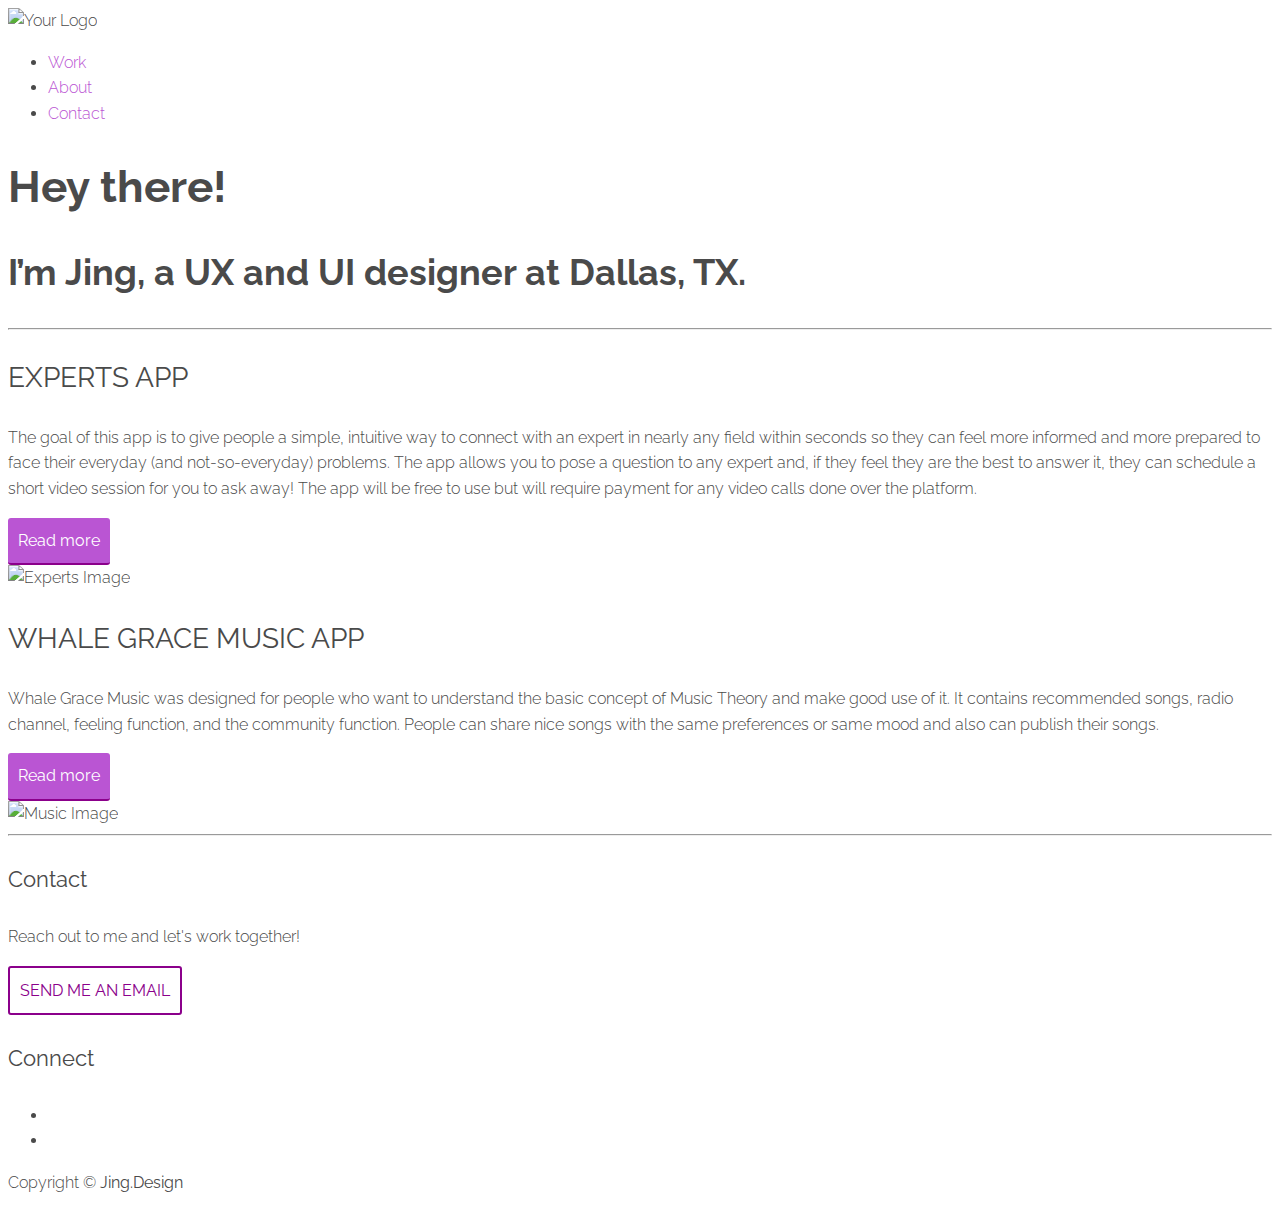
==== index.html @ 1e4f6167 "music page add" ====
<!DOCTYPE html>
<html lang="en" dir="ltr">
  <head>
    <meta charset="utf-8">
    <meta name="viewport" content="width=device-width, initial-scale=1">
    <script src="https://kit.fontawesome.com/23d9c3f2a3.js"></script>
    <link rel="stylesheet" type="text/css" href="https://cdnjs.cloudflare.com/ajax/libs/normalize/8.0.0/normalize.min.css">
    <link rel="stylesheet" type="text/css" href="css/style.css">
    <link href="https://fonts.googleapis.com/css?family=Raleway:300,400,700&display=swap" rel="stylesheet">
    <link rel="icon" type="image/png" href="LOGO@32x32.png" sizes="32x32">
    <title>Jing UX/UI Design</title>
  </head>

  <body>
    <header>
      <div class="container">
      <div class="mynav" id="myNav">
      <img src="https://jinglyu.net/wp-content/uploads/2019/07/cropped-cropped-screen-shot-2019-07-10-at-1.32.26-pm.png" alt="Your Logo">
      <nav>
        <ul>
          <li><a href="index.html">Work</a></li>
          <li><a href="about.html">About</a></li>
          <li><a href="#contact">Contact</a></li>
        </ul>
      </nav>
      </div>
      </div>
    </header>

  <main>
    <div id="hero">
      <!--open hero section-->
      <div class="container">
        <h1>Hey there!</h1>
        <h2>I’m Jing, a <span>UX</span> and <span>UI designer</span> at Dallas, TX.</h2>
      </div>
    </div>
    <!--close hero section-->
    <hr>

    <div>
      <div>
        <div id="work">
          <!--open work section-->
          <div class="container">

            <h3>EXPERTS APP</h3>
            <p>The goal of this app is to give people a simple, intuitive way to connect with an expert in nearly any field within seconds so they can feel more informed and more prepared to face their everyday (and not-so-everyday) problems. The app allows you to pose a question to any expert and, if they feel they are the best to answer it, they can schedule a short video session for you to ask away! The app will be free to use but will require payment for any video calls done over the platform.</p>
            <a href="#" class="button">Read more</a>
          </div>
          <div>
            <picture>
              <source srcset="https://jinglyu.net/wp-content/uploads/2019/12/mock1@1X.jpg" media="(max-width:600px)">
              <img src="https://jinglyu.net/wp-content/uploads/2019/12/mock1@2X.jpg" alt="Experts Image">
            </picture>
          </div>
        </div>
          <div>
            <h3>WHALE GRACE MUSIC APP</h3>
            <p>Whale Grace Music was designed for people who want to understand the basic concept of Music Theory and make good use of it. It contains recommended songs, radio channel, feeling function, and the community function. People can share nice songs with the same preferences or same mood and also can publish their songs.
            </p>
            <a href="Music.html" class="button">Read more</a>
          </div>
          <div>
            <picture>
              <source srcset="https://jinglyu.net/wp-content/uploads/2019/12/whale_Page_5@1X.jpg" media="(max-width:600px)">
              <img src="https://jinglyu.net/wp-content/uploads/2019/12/whale_Page_5@2X.jpg" alt="Music Image">
            </picture>
          </div>
        </div>
      </div>
  </main>
  <hr>
  <footer id="contact">
    <div>
      <div>
        <h4>Contact</h4>
        <p>Reach out to me and let's work together!</p>
        <a href="mailto:contact@jinglyu.net" class="button contact">Send Me an Email</a>
      </div>
      <div>
      <h4>Connect</h4>
        <ul>
          <li><a href="www.linkedin.com/in/jinglyuusa" target="_blank"><i class="fab fa-linkedin"></i></a></li>
          <li><a href="https://twitter.com/Jing_HCI" target="_blank"><i class="fab fa-twitter-square"></i></a></li>
        </ul>
        <p>Copyright © <b>Jing.Design</b></p>
      </div>
    </div>
  </footer>
</body>
</html>
---- css/style.css ----
/*
Colors used:
Primary Color (Black): #000000;
Secondary Color (MediumOrchid): #BA55D3;
*/

body {
  background-color: #ffffff;
  font-family: 'Raleway', sans-serif;
  font-size: 16px; /* Sets the font size to 16px */
  font-weight: 300; /* Sets the font weight to 300 */
  line-height: 1.6; /* Sets the line-height to 1.6 * the font-size */
  color: #4a4a4a;
}

h1, h2, h3, h4 {
  line-height: 1.4;
}
h1 {
  font-size: 2.75em;
  font-weight: 700;
}

h2 {
  font-size: 2.25em;
  font-weight: 700;
}

h3 {
  font-size: 1.75em;
  font-weight: 400;
}
h4 {
  font-size: 1.35em;
  font-weight: 400;
}
img {
  width: 100%;
}
a {
  color: #BA55D3;
  background-color: inherit;
  text-decoration: none; /* No underlining */
}

a:hover,
a:focus {
  color: #071c38;
  text-decoration: underline; /* Underlining when hovering over a link */
}
.button {
  display: inline-block; /* since the <a> tag is inline by default, we need to change this to inline-block, but more on this in the next exercise */
  background-color: #BA55D3;
  color: #ffffff !important; /* needed to override the default link color */
  font-weight: 400;
  padding: 10px;
  border-radius: 3px;
  border-bottom: 2px solid #8B008B; /* width of the border, type, color */
  transition: 0.2s opacity;
}
.button:hover {
  opacity: 0.8; /* Reduces the opacity of the button to 80% */
  text-decoration: none;
}

.button.contact {
  background-color: transparent;
  color: #8B008B !important;
  text-transform: uppercase;
  border: 2px solid #8B008B;
}
.button.contact:hover {
  background-color: #8B008B;
  color: #ffffff !important;
}
.button.cv {
  background-color: transparent;
  color: #8B008B !important;
  text-transform: uppercase;
  border: 2px solid #8B008B;
}
.button.cv:hover {
  background-color: #8B008B;
  color: #ffffff !important;
}
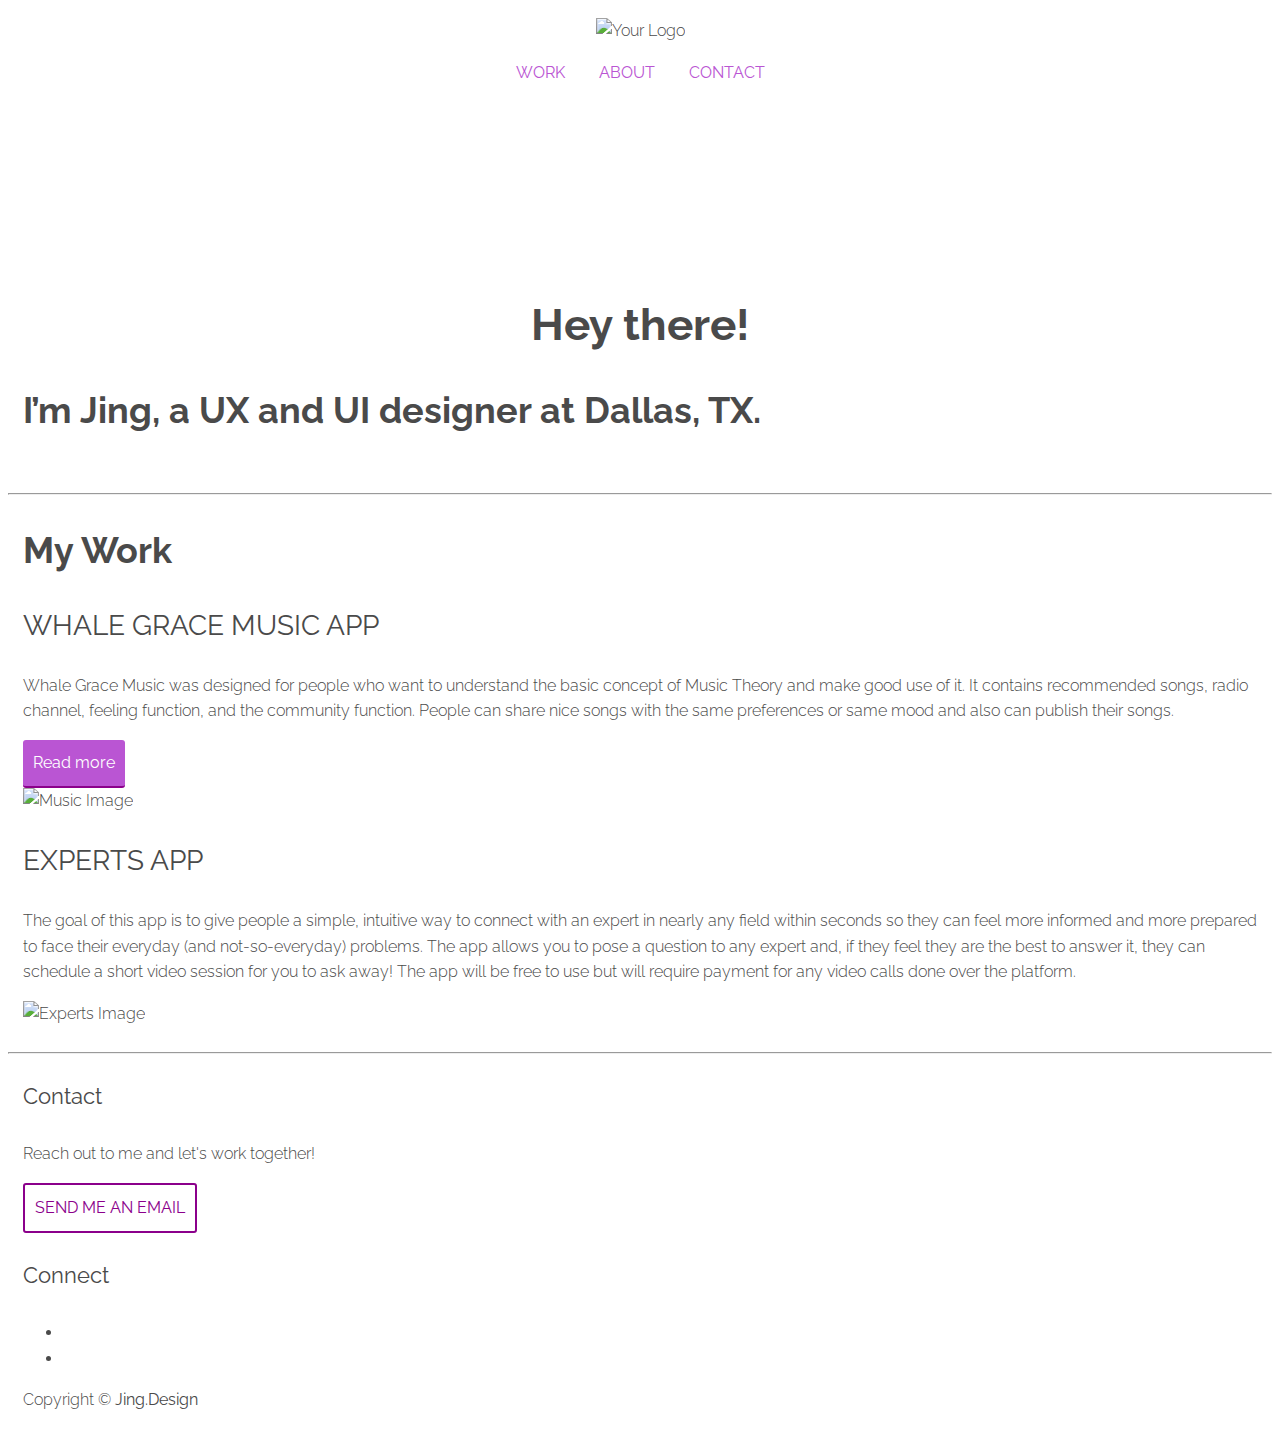
==== commit d3a25dab: "layout" ====
--- a/index.html
+++ b/index.html
@@ -15,9 +15,9 @@
     <header>
       <div class="container">
       <div class="mynav" id="myNav">
-      <img src="https://jinglyu.net/wp-content/uploads/2019/07/cropped-cropped-screen-shot-2019-07-10-at-1.32.26-pm.png" alt="Your Logo">
+      <img src="https://jinglyu.net/wp-content/uploads/2019/07/cropped-cropped-screen-shot-2019-07-10-at-1.32.26-pm.png" alt="Your Logo" class="logo">
       <nav>
-        <ul>
+        <ul class="navigation">
           <li><a href="index.html">Work</a></li>
           <li><a href="about.html">About</a></li>
           <li><a href="#contact">Contact</a></li>
@@ -33,7 +33,8 @@
       <div class="container">
         <h1>Hey there!</h1>
         <h2>I’m Jing, a <span>UX</span> and <span>UI designer</span> at Dallas, TX.</h2>
-      </div>
+
+    </div>
     </div>
     <!--close hero section-->
     <hr>
@@ -43,10 +44,29 @@
         <div id="work">
           <!--open work section-->
           <div class="container">
-
+            <h2>My Work</h2>
+            <div class="row">
+              <!--open row for 2 columns-->
+              <div>
+                    <h3>WHALE GRACE MUSIC APP</h3>
+                    <p>Whale Grace Music was designed for people who want to understand the basic concept of Music Theory and make good use of it. It contains recommended songs, radio channel, feeling function, and the community function. People can share nice songs with the same preferences or same mood and also can publish their songs.
+                    </p>
+                    <a href="Music.html" class="button">Read more</a>
+                  </div>
+                  <div>
+                    <picture>
+                      <source srcset="https://jinglyu.net/wp-content/uploads/2019/12/whale_Page_5@1X.jpg" media="(max-width:600px)">
+                      <img src="https://jinglyu.net/wp-content/uploads/2019/12/whale_Page_5@2X.jpg" alt="Music Image">
+                    </picture>
+                  </div>
+             <!--close row for 2 colomns-->
+                  </div>
+            <div class="row">
+          <!--open row for 2 columns-->
+          <div>
             <h3>EXPERTS APP</h3>
             <p>The goal of this app is to give people a simple, intuitive way to connect with an expert in nearly any field within seconds so they can feel more informed and more prepared to face their everyday (and not-so-everyday) problems. The app allows you to pose a question to any expert and, if they feel they are the best to answer it, they can schedule a short video session for you to ask away! The app will be free to use but will require payment for any video calls done over the platform.</p>
-            <a href="#" class="button">Read more</a>
+            <!--<a href="#" class="button">Read more</a>-->
           </div>
           <div>
             <picture>
@@ -54,25 +74,18 @@
               <img src="https://jinglyu.net/wp-content/uploads/2019/12/mock1@2X.jpg" alt="Experts Image">
             </picture>
           </div>
-        </div>
-          <div>
-            <h3>WHALE GRACE MUSIC APP</h3>
-            <p>Whale Grace Music was designed for people who want to understand the basic concept of Music Theory and make good use of it. It contains recommended songs, radio channel, feeling function, and the community function. People can share nice songs with the same preferences or same mood and also can publish their songs.
-            </p>
-            <a href="Music.html" class="button">Read more</a>
+
+
           </div>
-          <div>
-            <picture>
-              <source srcset="https://jinglyu.net/wp-content/uploads/2019/12/whale_Page_5@1X.jpg" media="(max-width:600px)">
-              <img src="https://jinglyu.net/wp-content/uploads/2019/12/whale_Page_5@2X.jpg" alt="Music Image">
-            </picture>
-          </div>
+    <!--close row for 2 colomns-->
+
+            </div>
         </div>
       </div>
   </main>
   <hr>
   <footer id="contact">
-    <div>
+    <div class="container">
       <div>
         <h4>Contact</h4>
         <p>Reach out to me and let's work together!</p>
--- a/css/style.css
+++ b/css/style.css
@@ -3,7 +3,9 @@
 Primary Color (Black): #000000;
 Secondary Color (MediumOrchid): #BA55D3;
 */
-
+* {
+  box-sizing: border-box;
+}
 body {
   background-color: #ffffff;
   font-family: 'Raleway', sans-serif;
@@ -83,3 +85,52 @@
   background-color: #8B008B;
   color: #ffffff !important;
 }
+
+/* Layout styling */
+/* Layout styling */
+/* Layout styling */
+.container {
+  padding: 0 15px;
+}
+.row {
+  margin: 25px 0; /* 25px top and bottom, 0 left and right */
+}
+
+
+#hero h1 {
+  text-align: center; /* Centers text */
+}
+.logo {
+  max-width: 250px;
+}
+header {
+
+  text-align: center;
+  padding: 10px 0;
+}
+
+nav > ul {
+  list-style-type: none;
+  padding: 0;
+}
+nav > ul > li {
+  display: inline-block;
+}
+nav > ul > li > a {
+  padding: 0 15px;
+  text-transform: uppercase;
+  font-weight: 400;
+  color: #BA55D3;
+}
+nav {
+  display: inline-block;
+  width: 100%;
+}
+#hero {
+  padding: 20px 0;
+  display: inline-block;
+  width: 100%;
+}
+main {
+  padding-top: 133px;
+}
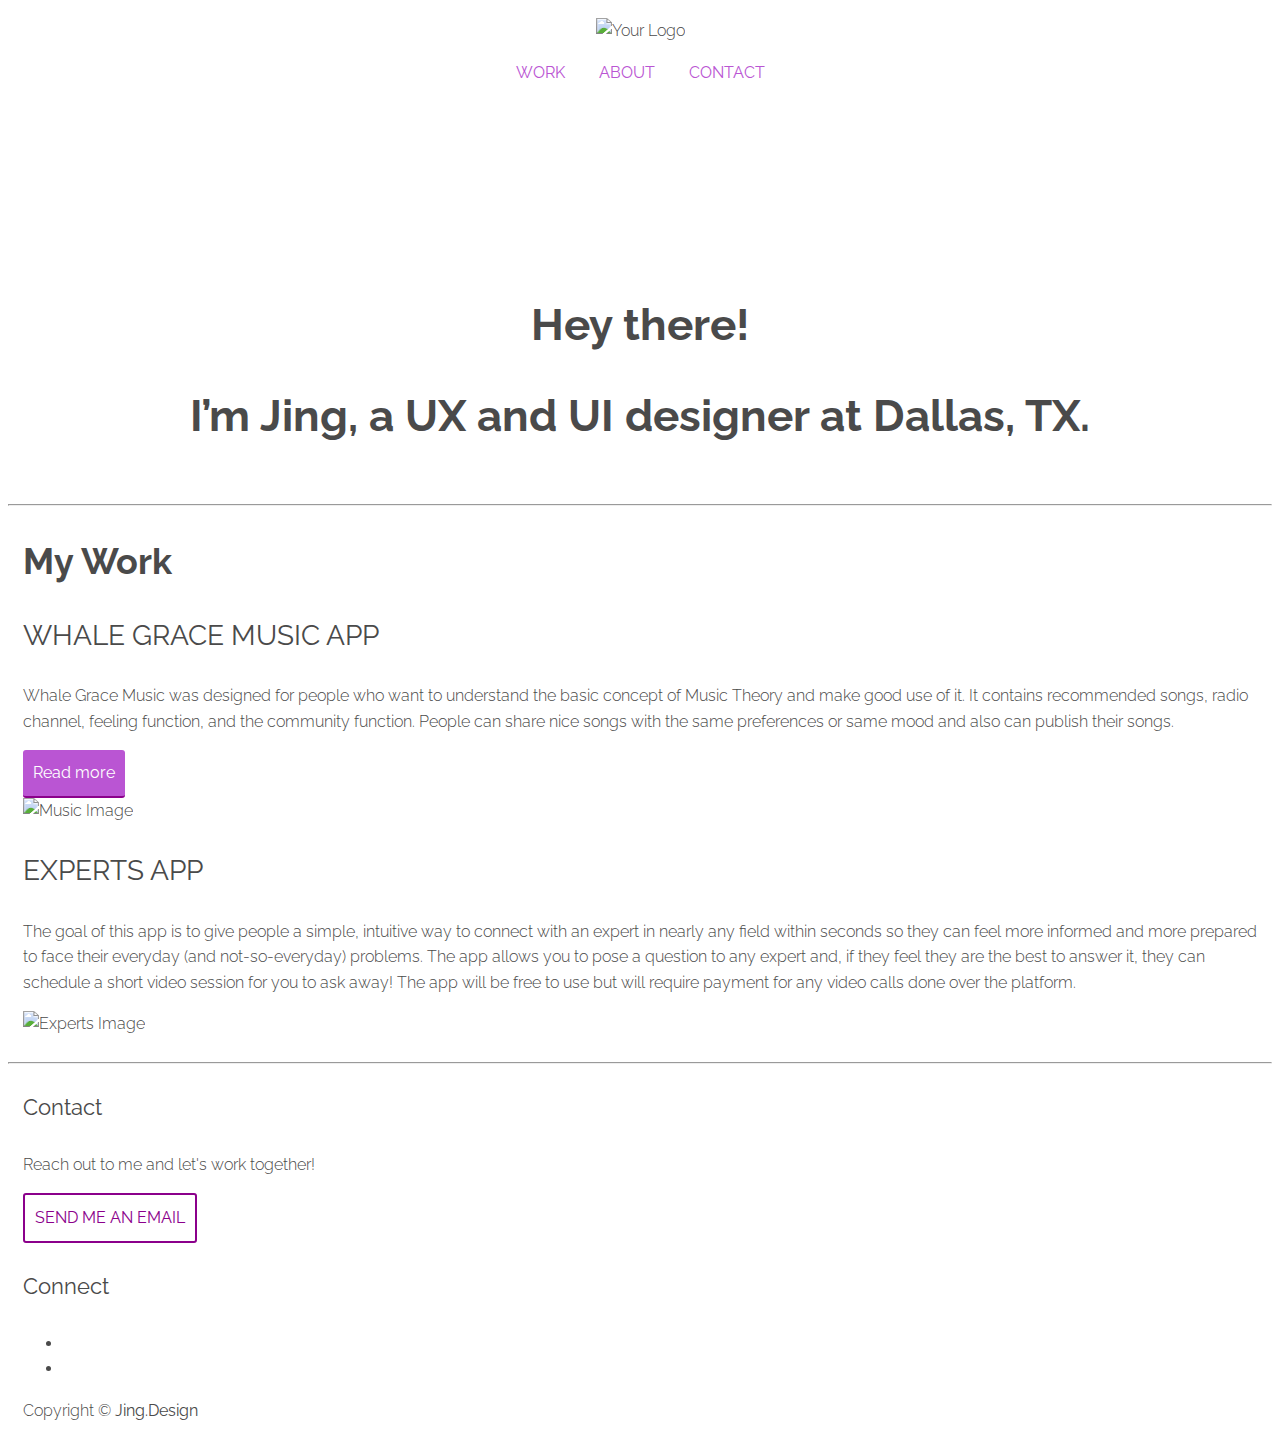
==== commit 5160df0e: "css update" ====
--- a/index.html
+++ b/index.html
@@ -32,7 +32,7 @@
       <!--open hero section-->
       <div class="container">
         <h1>Hey there!</h1>
-        <h2>I’m Jing, a <span>UX</span> and <span>UI designer</span> at Dallas, TX.</h2>
+        <h1>I’m Jing, a <span>UX</span> and <span>UI designer</span> at Dallas, TX.</h1>
 
     </div>
     </div>
--- a/css/style.css
+++ b/css/style.css
@@ -134,3 +134,30 @@
 main {
   padding-top: 133px;
 }
+
+/* ==============================
+Medium devices (640px and larger)
+================================= */
+@media only screen and (min-width: 640px) {
+}
+
+
+/* ==============================
+Large devices (1024px or larger)
+================================= */
+@media only screen and (min-width: 1024px) {
+}
+
+
+/* ==============================
+X-large devices (1440px or larger)
+================================= */
+@media only screen and (min-width: 1440px) {
+}
+
+
+/* ==============================
+Extra-large devices (1920px or larger)
+================================= */
+@media only screen and (min-width: 1920px) {
+}
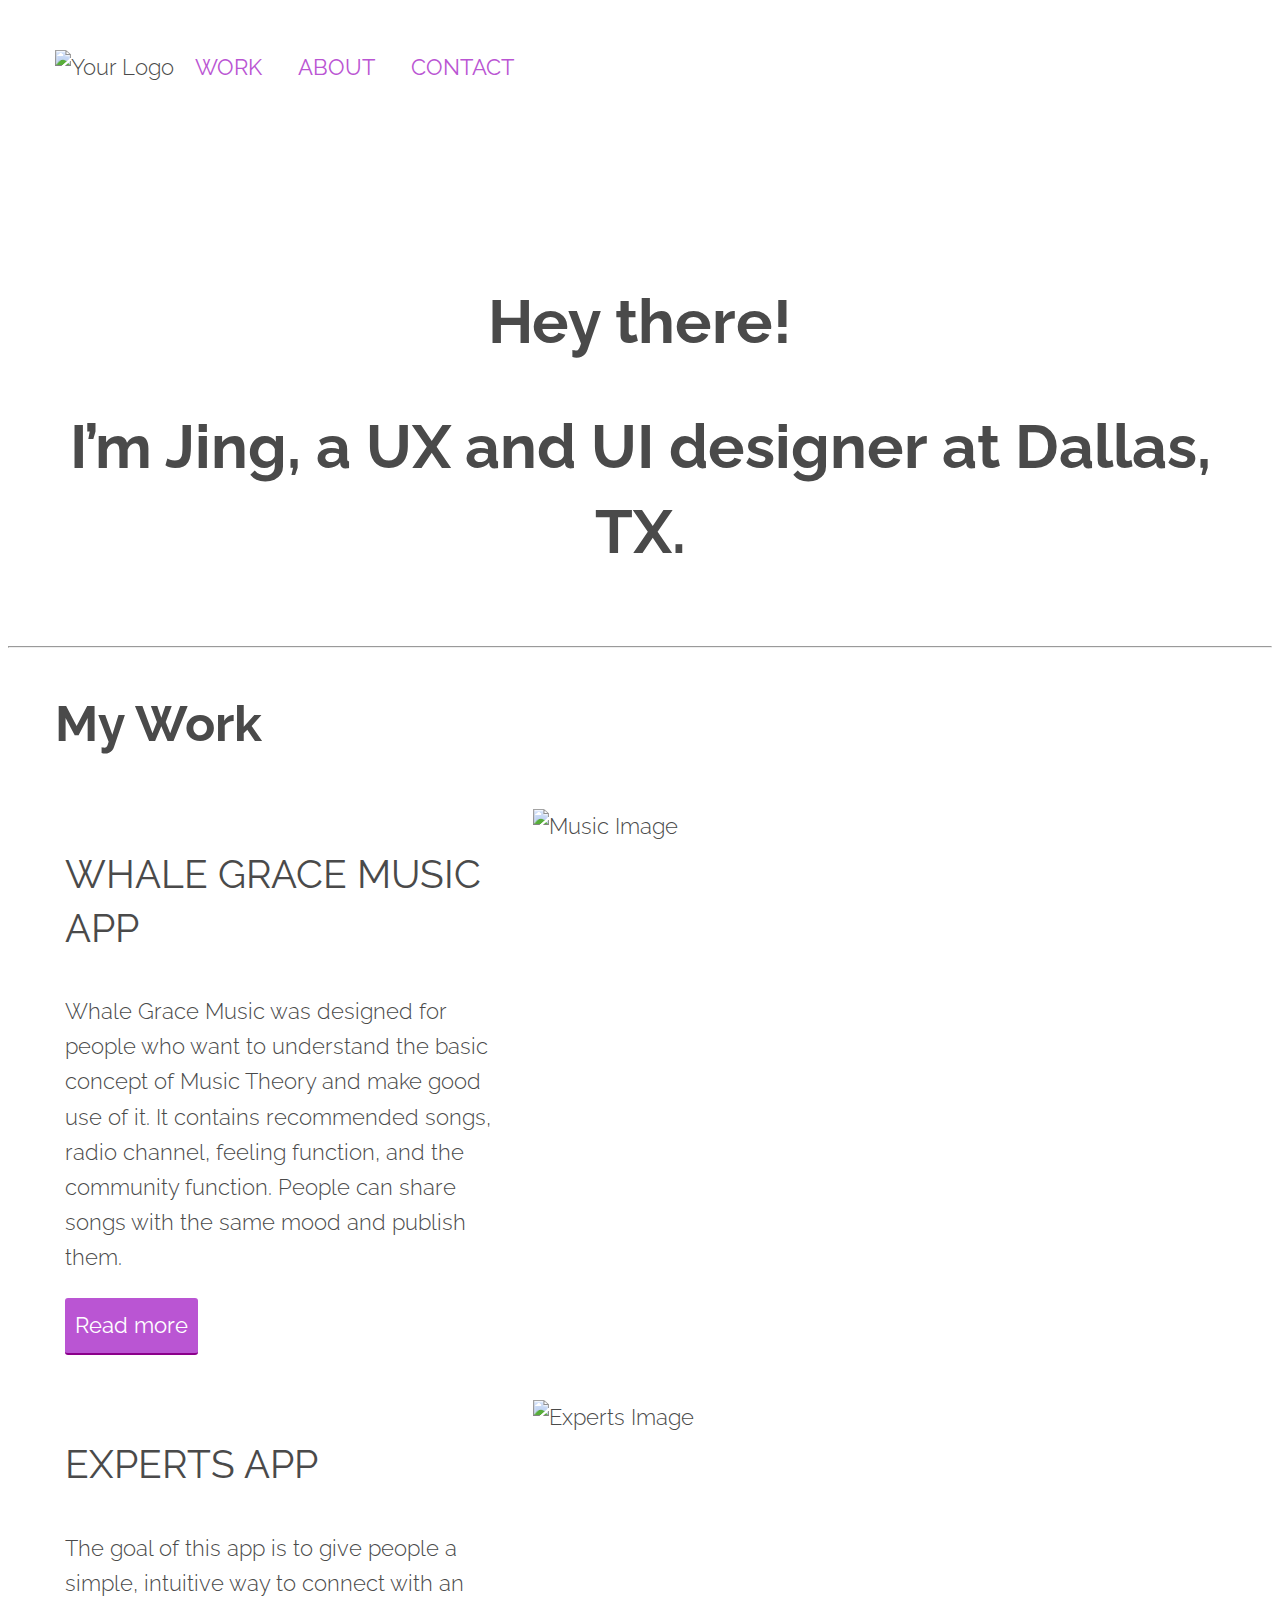
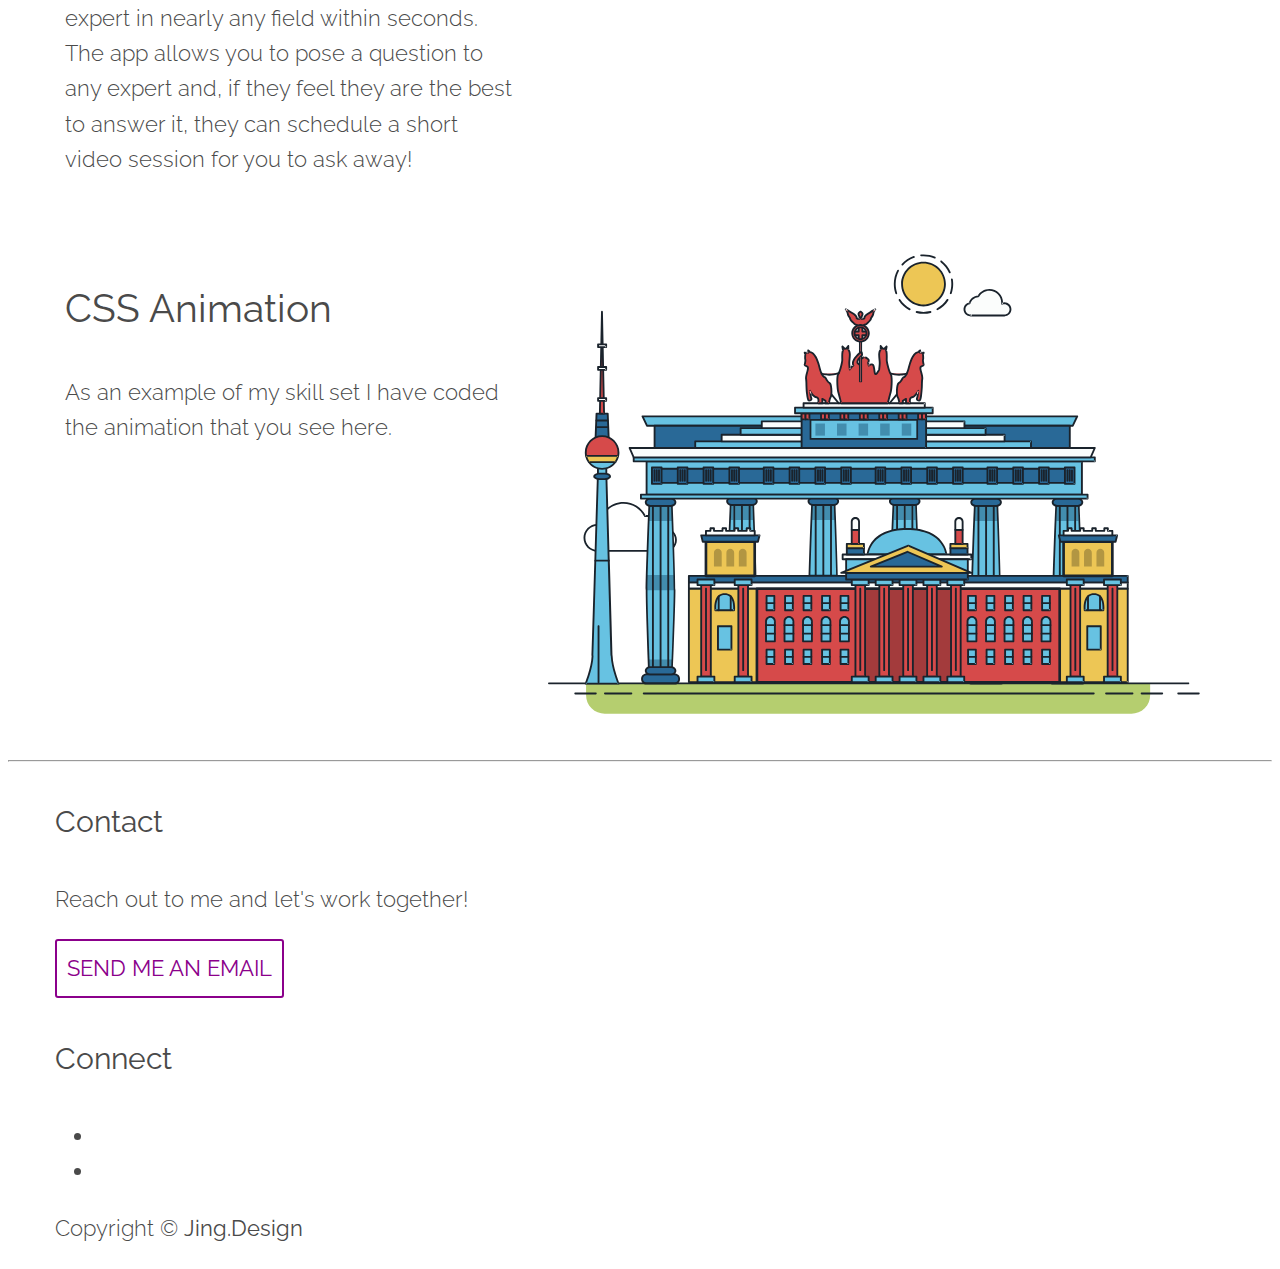
==== commit 20760b8a: "animation css" ====
--- a/index.html
+++ b/index.html
@@ -47,13 +47,13 @@
             <h2>My Work</h2>
             <div class="row">
               <!--open row for 2 columns-->
-              <div>
+              <div class="column col-md-6 col-lg-5">
                     <h3>WHALE GRACE MUSIC APP</h3>
-                    <p>Whale Grace Music was designed for people who want to understand the basic concept of Music Theory and make good use of it. It contains recommended songs, radio channel, feeling function, and the community function. People can share nice songs with the same preferences or same mood and also can publish their songs.
+                    <p>Whale Grace Music was designed for people who want to understand the basic concept of Music Theory and make good use of it. It contains recommended songs, radio channel, feeling function, and the community function. People can share songs with the same mood and publish them.
                     </p>
                     <a href="Music.html" class="button">Read more</a>
                   </div>
-                  <div>
+                  <div class="column col-md-6 col-lg-7">
                     <picture>
                       <source srcset="https://jinglyu.net/wp-content/uploads/2019/12/whale_Page_5@1X.jpg" media="(max-width:600px)">
                       <img src="https://jinglyu.net/wp-content/uploads/2019/12/whale_Page_5@2X.jpg" alt="Music Image">
@@ -63,12 +63,12 @@
                   </div>
             <div class="row">
           <!--open row for 2 columns-->
-          <div>
+          <div class="column col-md-6 col-lg-5">
             <h3>EXPERTS APP</h3>
-            <p>The goal of this app is to give people a simple, intuitive way to connect with an expert in nearly any field within seconds so they can feel more informed and more prepared to face their everyday (and not-so-everyday) problems. The app allows you to pose a question to any expert and, if they feel they are the best to answer it, they can schedule a short video session for you to ask away! The app will be free to use but will require payment for any video calls done over the platform.</p>
+            <p>The goal of this app is to give people a simple, intuitive way to connect with an expert in nearly any field within seconds. The app allows you to pose a question to any expert and, if they feel they are the best to answer it, they can schedule a short video session for you to ask away!</p>
             <!--<a href="#" class="button">Read more</a>-->
           </div>
-          <div>
+          <div class="column col-md-6 col-lg-7">
             <picture>
               <source srcset="https://jinglyu.net/wp-content/uploads/2019/12/mock1@1X.jpg" media="(max-width:600px)">
               <img src="https://jinglyu.net/wp-content/uploads/2019/12/mock1@2X.jpg" alt="Experts Image">
@@ -77,6 +77,957 @@
 
 
           </div>
+          <div class="row">
+        <!--open row for 2 columns-->
+        <div class="column col-md-6 col-lg-5">
+          <h3>CSS Animation</h3>
+          <p>As an example of my skill set I have coded the animation that you see here.</p>
+          <!--<a href="#" class="button">Read more</a>-->
+        </div>
+        <div class="column col-md-6 col-lg-7">
+            <div class="container">
+          <picture>
+            <svg xmlns="http://www.w3.org/2000/svg" class="berlin-illustration" height="505" viewBox="0 0 700 505" xmlns:xlink="http://www.w3.org/1999/xlink">
+      <defs>
+          <polygon id="a" points=".06 231.917 .06 .929 688.717 .929 688.717 231.917" />
+      </defs>
+      <g fill="none" fill-rule="evenodd">
+        <g transform="translate(0 241)" class="cloud-front">
+        <path fill="#1A232C" d="M87.602,29 L87.602,28 C87.326,28.001 87.103,28.024 86.927,28.033 L86.979,29.031 L87.947,28.78 C85.741,20.282 78.041,14.002 68.852,14 C67.858,14 66.904,14.096 65.98,14.231 L66.125,15.22 L67.019,14.772 C62.626,6.015 53.567,0.001 43.102,0 C29.041,0.002 17.524,10.848 16.443,24.632 L17.44,24.71 L17.606,23.724 C16.803,23.589 15.969,23.5 15.102,23.5 C6.817,23.501 0.102,30.215 0.102,38.5 C0.102,46.785 6.817,53.499 15.102,53.5 L87.602,53.5 C94.644,53.499 100.351,47.792 100.352,40.75 C100.351,33.708 94.644,28.001 87.602,28 L87.602,30 C90.573,30 93.254,31.202 95.203,33.149 C97.15,35.097 98.351,37.778 98.352,40.75 C98.351,43.722 97.15,46.403 95.203,48.351 C93.254,50.298 90.573,51.5 87.602,51.5 L15.102,51.5 C11.509,51.5 8.265,50.046 5.909,47.692 C3.555,45.337 2.102,42.093 2.102,38.5 C2.102,34.907 3.555,31.663 5.909,29.308 C8.265,26.954 11.509,25.5 15.102,25.5 C15.831,25.5 16.553,25.575 17.273,25.697 C17.551,25.743 17.832,25.672 18.055,25.499 C18.277,25.325 18.414,25.07 18.436,24.789 C19.436,12.04 30.094,1.998 43.102,2 C52.786,1.999 61.163,7.564 65.231,15.669 C65.425,16.055 65.842,16.272 66.27,16.21 C67.132,16.084 67.988,16 68.852,16 C77.108,15.998 84.027,21.647 86.011,29.283 C86.13,29.741 86.557,30.054 87.031,30.03 C87.27,30.017 87.457,29.999 87.602,30 L87.602,29"
+            transform="translate(38 36)" />
+          </g>
+          <path fill="#B5CE6F" d="M646.484,484.382 C646.484,489.501 644.531,494.62 640.627,498.525 C636.722,502.43 631.603,504.382 626.484,504.382 L60.873,504.382 C55.754,504.382 50.636,502.43 46.731,498.525 C42.826,494.62 40.873,489.501 40.873,484.382 L40.873,471.917 L646.484,471.917 L646.484,484.382"
+          />
+          <polyline fill="#67C2E2" points="334.824 185.029 101.449 185.029 106.209 195.08 563.438 195.08 568.2 185.029 334.824 185.029" />
+          <path fill="#1A232C" d="M334.824,185.029 L334.824,184.029 L101.449,184.029 C101.104,184.029 100.788,184.203 100.604,184.494 C100.42,184.785 100.398,185.146 100.545,185.457 L105.306,195.508 C105.471,195.856 105.824,196.079 106.209,196.079 L563.438,196.079 C563.824,196.079 564.177,195.856 564.342,195.508 L569.104,185.457 C569.251,185.146 569.229,184.785 569.045,184.494 C568.861,184.203 568.544,184.029 568.2,184.029 L334.824,184.029 L334.824,186.029 L566.62,186.029 L562.806,194.08 L106.842,194.08 L103.029,186.029 L334.824,186.029 L334.824,185.029"
+          />
+          <polygon fill="#296997" points="114.416 218.974 560.222 218.974 560.222 195.08 114.416 195.08" />
+          <path fill="#1A232C" d="M560.222,218.974 L560.222,217.974 L115.416,217.974 L115.416,196.079 L559.222,196.079 L559.222,218.974 L560.222,218.974 L560.222,217.974 L560.222,218.974 L561.222,218.974 L561.222,195.08 C561.222,194.816 561.115,194.559 560.929,194.372 C560.742,194.186 560.485,194.08 560.222,194.08 L114.416,194.08 C114.152,194.08 113.895,194.186 113.708,194.372 C113.522,194.559 113.416,194.816 113.416,195.08 L113.416,218.974 C113.416,219.237 113.522,219.495 113.708,219.681 C113.895,219.867 114.152,219.974 114.416,219.974 L560.222,219.974 C560.485,219.974 560.742,219.867 560.929,219.681 C561.115,219.495 561.222,219.237 561.222,218.974 L560.222,218.974"
+          />
+          <polygon fill="#67C2E2" points="105.85 269.08 573.225 269.08 573.225 233.398 105.85 233.398" />
+          <path fill="#1A232C" d="M573.225,233.398 L573.225,232.398 L105.85,232.398 C105.587,232.398 105.329,232.505 105.143,232.691 C104.957,232.877 104.85,233.134 104.85,233.398 L104.85,269.08 C104.85,269.344 104.957,269.601 105.143,269.788 C105.329,269.974 105.587,270.08 105.85,270.08 L573.225,270.08 C573.488,270.08 573.745,269.974 573.932,269.788 C574.118,269.601 574.225,269.344 574.225,269.08 L574.225,233.398 C574.225,233.134 574.118,232.877 573.932,232.691 C573.745,232.505 573.488,232.398 573.225,232.398 L573.225,233.398 L572.225,233.398 L572.225,268.08 L106.85,268.08 L106.85,234.398 L573.225,234.398 L573.225,233.398 L572.225,233.398 L573.225,233.398"
+          />
+          <polygon fill="#296997" points="116.751 256.508 562.557 256.508 562.557 241.243 116.751 241.243" />
+          <path fill="#1A232C" d="M562.557,256.508 L562.557,255.508 L117.75,255.508 L117.75,242.243 L561.557,242.243 L561.557,256.508 L562.557,256.508 L562.557,255.508 L562.557,256.508 L563.557,256.508 L563.557,241.243 C563.557,240.979 563.45,240.722 563.264,240.535 C563.078,240.349 562.82,240.243 562.557,240.243 L116.75,240.243 C116.487,240.243 116.23,240.349 116.043,240.535 C115.857,240.722 115.751,240.979 115.751,241.243 L115.751,256.508 C115.751,256.771 115.857,257.029 116.043,257.215 C116.23,257.401 116.487,257.508 116.751,257.508 L562.557,257.508 C562.82,257.508 563.077,257.401 563.264,257.215 C563.45,257.029 563.557,256.771 563.557,256.508 L562.557,256.508"
+          />
+          <polygon fill="#67C2E2" points="158.07 218.974 518.563 218.974 518.563 211.858 158.07 211.858" />
+          <path fill="#1A232C" d="M518.563,211.858 L518.563,210.858 L158.07,210.858 C157.807,210.858 157.549,210.964 157.363,211.151 C157.177,211.337 157.07,211.594 157.07,211.858 L157.07,218.974 C157.07,219.237 157.177,219.495 157.363,219.681 C157.549,219.867 157.807,219.974 158.07,219.974 L518.563,219.974 C518.826,219.974 519.083,219.867 519.27,219.681 C519.456,219.495 519.562,219.237 519.562,218.974 L519.562,211.858 C519.562,211.594 519.456,211.337 519.27,211.151 C519.083,210.964 518.826,210.858 518.563,210.858 L518.563,211.858 L517.563,211.858 L517.563,217.974 L159.07,217.974 L159.07,212.858 L518.563,212.858 L518.563,211.858 L517.563,211.858 L518.563,211.858"
+          />
+          <polygon fill="#FBFDFC" points="186.438 211.858 490.194 211.858 490.194 204.741 186.438 204.741" />
+          <path fill="#1A232C" d="M490.194,204.741 L490.194,203.741 L186.438,203.741 C186.175,203.741 185.917,203.848 185.731,204.034 C185.545,204.221 185.438,204.478 185.438,204.741 L185.438,211.858 C185.438,212.121 185.545,212.379 185.731,212.565 C185.917,212.751 186.175,212.858 186.438,212.858 L490.194,212.858 C490.458,212.858 490.715,212.751 490.902,212.565 C491.088,212.379 491.194,212.121 491.194,211.858 L491.194,204.741 C491.194,204.478 491.088,204.221 490.902,204.034 C490.715,203.848 490.458,203.741 490.194,203.741 L490.194,204.741 L489.194,204.741 L489.194,210.858 L187.438,210.858 L187.438,205.741 L490.194,205.741 L490.194,204.741 L489.194,204.741 L490.194,204.741"
+          />
+          <polygon fill="#67C2E2" points="206.805 204.741 469.828 204.741 469.828 197.624 206.805 197.624" />
+          <path fill="#1A232C" d="M469.828,197.624 L469.828,196.624 L206.805,196.624 C206.541,196.624 206.284,196.731 206.098,196.917 C205.911,197.103 205.805,197.361 205.805,197.624 L205.805,204.741 C205.805,205.005 205.911,205.262 206.098,205.449 C206.284,205.635 206.541,205.741 206.805,205.741 L469.828,205.741 C470.091,205.741 470.349,205.635 470.535,205.449 C470.722,205.262 470.828,205.005 470.828,204.741 L470.828,197.624 C470.828,197.361 470.722,197.103 470.535,196.917 C470.349,196.731 470.091,196.624 469.828,196.624 L469.828,197.624 L468.828,197.624 L468.828,203.741 L207.805,203.741 L207.805,198.624 L469.828,198.624 L469.828,197.624 L468.828,197.624 L469.828,197.624"
+          />
+          <polygon fill="#FBFDFC" points="229.521 197.624 447.111 197.624 447.111 190.509 229.521 190.509" />
+          <path fill="#1A232C" d="M447.111,190.509 L447.111,189.509 L229.521,189.509 C229.258,189.509 229,189.616 228.814,189.802 C228.628,189.988 228.521,190.246 228.521,190.509 L228.521,197.624 C228.521,197.888 228.628,198.145 228.814,198.332 C229,198.518 229.258,198.624 229.521,198.624 L447.111,198.624 C447.375,198.624 447.632,198.518 447.818,198.332 C448.005,198.145 448.111,197.888 448.111,197.624 L448.111,190.509 C448.111,190.246 448.005,189.988 447.818,189.802 C447.632,189.616 447.375,189.509 447.111,189.509 L447.111,190.509 L446.111,190.509 L446.111,196.624 L230.521,196.624 L230.521,191.509 L447.111,191.509 L447.111,190.509 L446.111,190.509 L447.111,190.509"
+          />
+          <path fill="#67C2E2" d="M135.607,355.447 C135.163,337.766 134.264,313.326 133.648,297.387 C133.274,287.721 133.004,281.18 133.004,281.18 L108.722,281.18 C108.722,281.18 108.452,287.721 108.079,297.387 C107.462,313.326 106.563,337.766 106.119,355.447 C105.953,362.059 105.85,367.732 105.85,371.653 L105.85,371.654 C105.85,386.117 107.243,424.332 108.089,446.189 C108.457,455.706 108.722,462.126 108.722,462.126 L133.004,462.126 C133.004,462.126 133.269,455.706 133.637,446.189 C134.482,424.332 135.876,386.117 135.876,371.654 L135.876,371.653 C135.876,367.732 135.773,362.059 135.607,355.447"
+          />
+          <path fill="#428DAE" d="M133.648 297.387L108.079 297.387C108.452 287.721 108.722 281.18 108.722 281.18L133.004 281.18C133.004 281.18 133.274 287.721 133.648 297.387M135.876 371.654L105.85 371.654 105.85 371.653C105.85 367.732 105.953 362.059 106.119 355.447L135.607 355.447C135.773 362.059 135.876 367.732 135.876 371.653L135.876 371.654M133.004 462.126L108.722 462.126C108.722 462.126 108.457 455.706 108.089 446.189L133.637 446.189C133.269 455.706 133.004 462.126 133.004 462.126"
+          />
+          <path fill="#1A232C" d="M109.612,461.199 L132.114,461.199 C132.447,453.007 134.949,390.886 134.949,371.653 C134.949,352.42 132.447,290.299 132.114,282.108 L109.612,282.108 C109.279,290.299 106.778,352.42 106.778,371.653 C106.778,390.886 109.279,453.007 109.612,461.199 Z M133.895,463.054 L107.832,463.054 L107.794,462.164 C107.766,461.466 104.922,392.193 104.922,371.653 C104.922,351.114 107.766,281.839 107.794,281.142 L107.832,280.252 L133.895,280.252 L133.931,281.142 C133.96,281.839 136.804,351.114 136.804,371.653 C136.804,392.193 133.96,461.466 133.931,462.164 L133.895,463.054 L133.895,463.054 Z"
+          />
+          <path fill="#1A232C" d="M111.638 281.18L111.638 462.126C111.638 462.679 112.086 463.126 112.638 463.126 113.19 463.126 113.638 462.679 113.638 462.126L113.638 281.18C113.638 280.628 113.19 280.18 112.638 280.18 112.086 280.18 111.638 280.628 111.638 281.18M119.863 281.18L119.863 462.126C119.863 462.679 120.311 463.126 120.863 463.126 121.416 463.126 121.863 462.679 121.863 462.126L121.863 281.18C121.863 280.628 121.416 280.18 120.863 280.18 120.311 280.18 119.863 280.628 119.863 281.18M128.088 281.18L128.088 462.126C128.088 462.679 128.536 463.126 129.088 463.126 129.64 463.126 130.088 462.679 130.088 462.126L130.088 281.18C130.088 280.628 129.64 280.18 129.088 280.18 128.536 280.18 128.088 280.628 128.088 281.18"
+          />
+          <path fill="#296997" d="M136.79,277.265 C136.79,279.418 134.675,281.18 132.09,281.18 L109.636,281.18 C107.051,281.18 104.936,279.418 104.936,277.265 C104.936,275.111 107.051,273.349 109.636,273.349 L132.09,273.349 C134.675,273.349 136.79,275.111 136.79,277.265"
+          />
+          <path fill="#1A232C" d="M136.79,277.265 L135.79,277.265 C135.789,278.005 135.433,278.704 134.769,279.262 C134.109,279.814 133.155,280.181 132.09,280.18 L109.636,280.18 C108.571,280.181 107.617,279.814 106.956,279.262 C106.293,278.704 105.936,278.005 105.936,277.265 C105.936,276.524 106.293,275.825 106.957,275.267 C107.617,274.715 108.571,274.348 109.636,274.349 L132.09,274.349 C133.155,274.348 134.109,274.716 134.769,275.267 C135.433,275.825 135.789,276.524 135.79,277.265 L137.79,277.265 C137.791,275.851 137.09,274.593 136.049,273.731 C135.006,272.863 133.61,272.35 132.09,272.349 L109.636,272.349 C108.116,272.35 106.72,272.863 105.676,273.731 C104.636,274.593 103.935,275.851 103.936,277.265 C103.935,278.678 104.636,279.937 105.677,280.798 C106.72,281.666 108.116,282.179 109.636,282.18 L132.09,282.18 C133.61,282.179 135.006,281.666 136.049,280.798 C137.09,279.937 137.791,278.678 137.79,277.265 L136.79,277.265"
+          />
+          <path fill="#296997" d="M140.775,467.217 C140.775,469.803 138.661,471.917 136.076,471.917 L105.65,471.917 C103.065,471.917 100.951,469.803 100.951,467.217 L100.951,466.825 C100.951,464.241 103.065,462.126 105.65,462.126 L136.076,462.126 C138.661,462.126 140.775,464.241 140.775,466.825 L140.775,467.217"
+          />
+          <path fill="#1A232C" d="M140.775,467.217 L139.775,467.217 C139.775,468.235 139.361,469.155 138.688,469.83 C138.013,470.503 137.093,470.917 136.076,470.917 L105.65,470.917 C104.633,470.917 103.713,470.504 103.038,469.83 C102.365,469.155 101.951,468.235 101.951,467.217 L101.951,466.825 C101.951,465.808 102.365,464.889 103.038,464.214 C103.713,463.54 104.633,463.127 105.65,463.126 L136.076,463.126 C137.093,463.127 138.013,463.54 138.688,464.214 C139.362,464.889 139.775,465.808 139.775,466.825 L139.775,467.217 L141.775,467.217 L141.775,466.825 C141.772,463.684 139.217,461.13 136.076,461.126 L105.65,461.126 C102.509,461.13 99.955,463.684 99.951,466.825 L99.951,467.217 C99.954,470.36 102.509,472.914 105.65,472.917 L136.076,472.917 C139.217,472.914 141.772,470.36 141.775,467.217 L140.775,467.217"
+          />
+          <path fill="#296997" d="M136.79,458.208 C136.79,460.363 134.675,462.126 132.09,462.126 L109.636,462.126 C107.051,462.126 104.936,460.363 104.936,458.208 C104.936,456.057 107.051,454.292 109.636,454.292 L132.09,454.292 C134.675,454.292 136.79,456.057 136.79,458.208"
+          />
+          <path fill="#1A232C" d="M136.79,458.208 L135.79,458.208 C135.789,458.949 135.432,459.649 134.769,460.207 C134.108,460.76 133.154,461.128 132.09,461.126 L109.636,461.126 C108.572,461.128 107.617,460.76 106.957,460.207 C106.293,459.649 105.936,458.949 105.936,458.208 C105.936,457.47 106.293,456.77 106.957,456.212 C107.617,455.659 108.572,455.291 109.636,455.292 L132.09,455.292 C133.154,455.291 134.108,455.659 134.769,456.212 C135.433,456.77 135.789,457.47 135.79,458.208 L137.79,458.208 C137.791,456.796 137.09,455.538 136.05,454.675 C135.006,453.808 133.61,453.294 132.09,453.292 L109.636,453.292 C108.115,453.294 106.719,453.808 105.676,454.675 C104.636,455.538 103.935,456.796 103.936,458.208 C103.935,459.622 104.636,460.881 105.676,461.743 C106.72,462.611 108.116,463.125 109.636,463.126 L132.09,463.126 C133.61,463.125 135.006,462.611 136.05,461.743 C137.09,460.881 137.791,459.622 137.79,458.208 L136.79,458.208"
+          />
+          <path fill="#67C2E2" d="M572.471,355.447 C572.025,337.766 571.126,313.326 570.51,297.387 C570.137,287.721 569.867,281.18 569.867,281.18 L545.585,281.18 C545.585,281.18 545.315,287.721 544.942,297.387 C544.326,313.326 543.427,337.766 542.981,355.447 C542.815,362.059 542.713,367.732 542.713,371.653 L542.713,371.654 C542.713,386.117 544.107,424.332 544.952,446.189 C545.32,455.706 545.585,462.126 545.585,462.126 L569.867,462.126 C569.867,462.126 570.132,455.706 570.499,446.189 C571.346,424.332 572.739,386.117 572.739,371.654 L572.739,371.653 C572.739,367.732 572.637,362.059 572.471,355.447"
+          />
+          <path fill="#428DAE" d="M569.582 297.387L566.951 297.387 566.951 282.108 568.977 282.108C569.063 284.206 569.29 289.841 569.582 297.387M564.951 297.387L545.871 297.387C546.162 289.841 546.39 284.206 546.476 282.108L564.951 282.108 564.951 297.387M571.8 369.187L566.951 369.187 566.951 356.265 571.562 356.265C571.685 361.272 571.771 365.701 571.8 369.187M564.951 369.187L543.653 369.187C543.684 365.512 543.777 360.79 543.912 355.447L553.551 355.447 553.551 356.265 564.951 356.265 564.951 369.187"
+          />
+          <path fill="#1A232C" d="M546.476,461.199 L568.977,461.199 C569.31,453.007 571.812,390.886 571.812,371.653 C571.812,352.42 569.31,290.299 568.977,282.108 L546.476,282.108 C546.142,290.299 543.642,352.42 543.642,371.653 C543.642,390.886 546.142,453.007 546.476,461.199 M570.758,463.054 L544.694,463.054 L544.658,462.164 C544.629,461.466 541.785,392.193 541.785,371.653 C541.785,351.114 544.629,281.839 544.658,281.142 L544.694,280.252 L570.758,280.252 L570.795,281.142 C570.823,281.839 573.667,351.114 573.667,371.653 C573.667,392.193 570.823,461.466 570.795,462.164 L570.758,463.054"
+          />
+          <path fill="#1A232C" d="M548.501 281.18L548.501 462.126C548.501 462.679 548.949 463.126 549.501 463.126 550.053 463.126 550.501 462.679 550.501 462.126L550.501 281.18C550.501 280.628 550.053 280.18 549.501 280.18 548.949 280.18 548.501 280.628 548.501 281.18M556.727 281.18L556.727 462.126C556.727 462.679 557.174 463.126 557.727 463.126 558.279 463.126 558.727 462.679 558.727 462.126L558.727 281.18C558.727 280.628 558.279 280.18 557.727 280.18 557.174 280.18 556.727 280.628 556.727 281.18M564.951 281.18L564.951 462.126C564.951 462.679 565.399 463.126 565.951 463.126 566.503 463.126 566.951 462.679 566.951 462.126L566.951 281.18C566.951 280.628 566.503 280.18 565.951 280.18 565.399 280.18 564.951 280.628 564.951 281.18"
+          />
+          <path fill="#296997" d="M573.653,277.265 C573.653,279.418 571.537,281.18 568.953,281.18 L546.499,281.18 C543.915,281.18 541.799,279.418 541.799,277.265 C541.799,275.111 543.915,273.349 546.499,273.349 L568.953,273.349 C571.537,273.349 573.653,275.111 573.653,277.265"
+          />
+          <path fill="#1A232C" d="M573.653,277.265 L572.653,277.265 C572.653,278.005 572.296,278.704 571.632,279.262 C570.972,279.814 570.017,280.181 568.953,280.18 L546.499,280.18 C545.435,280.181 544.48,279.814 543.82,279.262 C543.156,278.704 542.8,278.005 542.799,277.265 C542.8,276.525 543.156,275.825 543.82,275.267 C544.481,274.715 545.435,274.348 546.499,274.349 L568.953,274.349 C570.017,274.348 570.972,274.715 571.632,275.267 C572.296,275.825 572.653,276.525 572.653,277.265 L574.653,277.265 C574.654,275.851 573.953,274.593 572.912,273.731 C571.869,272.863 570.473,272.35 568.953,272.349 L546.499,272.349 C544.979,272.35 543.583,272.863 542.54,273.731 C541.499,274.593 540.798,275.851 540.799,277.265 C540.798,278.679 541.499,279.937 542.54,280.798 C543.583,281.666 544.979,282.179 546.499,282.18 L568.953,282.18 C570.473,282.179 571.869,281.666 572.912,280.798 C573.953,279.937 574.654,278.679 574.653,277.265 L573.653,277.265"
+          />
+          <path fill="#296997" d="M577.639,467.217 C577.639,469.803 575.524,471.917 572.938,471.917 L542.514,471.917 C539.929,471.917 537.813,469.803 537.813,467.217 L537.813,466.825 C537.813,464.241 539.929,462.126 542.514,462.126 L572.938,462.126 C575.524,462.126 577.639,464.241 577.639,466.825 L577.639,467.217"
+          />
+          <path fill="#1A232C" d="M577.639,467.217 L576.639,467.217 C576.638,468.235 576.225,469.155 575.551,469.83 C574.876,470.503 573.956,470.917 572.938,470.917 L542.514,470.917 C541.497,470.917 540.576,470.503 539.901,469.83 C539.227,469.155 538.814,468.234 538.813,467.217 L538.813,466.825 C538.814,465.808 539.227,464.889 539.901,464.214 C540.576,463.54 541.497,463.127 542.514,463.126 L572.938,463.126 C573.956,463.127 574.876,463.54 575.551,464.214 C576.225,464.888 576.638,465.808 576.639,466.825 L576.639,467.217 L578.639,467.217 L578.639,466.825 C578.635,463.684 576.081,461.13 572.938,461.126 L542.514,461.126 C539.372,461.13 536.817,463.684 536.813,466.825 L536.813,467.217 C536.817,470.36 539.372,472.914 542.514,472.917 L572.938,472.917 C576.081,472.914 578.635,470.359 578.639,467.217 L577.639,467.217"
+          />
+          <path fill="#296997" d="M573.653,458.208 C573.653,460.363 571.537,462.126 568.953,462.126 L546.499,462.126 C543.915,462.126 541.799,460.363 541.799,458.208 C541.799,456.057 543.915,454.292 546.499,454.292 L568.953,454.292 C571.537,454.292 573.653,456.057 573.653,458.208"
+          />
+          <path fill="#1A232C" d="M573.653,458.208 L572.653,458.208 C572.653,458.949 572.296,459.649 571.632,460.207 C570.971,460.76 570.017,461.128 568.953,461.126 L546.499,461.126 C545.435,461.128 544.481,460.76 543.82,460.207 C543.157,459.649 542.799,458.949 542.799,458.208 C542.799,457.47 543.156,456.77 543.82,456.212 C544.481,455.659 545.435,455.291 546.499,455.292 L568.953,455.292 C570.017,455.291 570.971,455.659 571.632,456.212 C572.296,456.77 572.653,457.47 572.653,458.208 L574.653,458.208 C574.654,456.796 573.953,455.538 572.912,454.675 C571.869,453.808 570.473,453.294 568.953,453.292 L546.499,453.292 C544.979,453.294 543.583,453.808 542.54,454.675 C541.499,455.538 540.798,456.796 540.799,458.208 C540.798,459.622 541.499,460.881 542.54,461.743 C543.583,462.611 544.979,463.125 546.499,463.126 L568.953,463.126 C570.473,463.125 571.869,462.611 572.912,461.743 C573.953,460.881 574.654,459.622 574.653,458.208 L573.653,458.208"
+          />
+          <path fill="#67C2E2" d="M485.098,355.447 C484.654,337.766 483.753,313.326 483.137,297.387 C482.764,287.721 482.494,281.18 482.494,281.18 L458.213,281.18 C458.213,281.18 457.942,287.721 457.569,297.387 C456.953,313.326 456.055,337.766 455.608,355.447 C455.443,362.059 455.34,367.732 455.34,371.653 L455.34,371.654 C455.34,386.117 456.733,424.332 457.58,446.189 C457.948,455.706 458.213,462.126 458.213,462.126 L482.494,462.126 C482.494,462.126 482.759,455.706 483.126,446.189 C483.973,424.332 485.366,386.117 485.366,371.654 L485.366,371.653 C485.366,367.732 485.265,362.059 485.098,355.447"
+          />
+          <path fill="#428DAE" d="M483.137 297.387L457.569 297.387C457.942 287.721 458.213 281.18 458.213 281.18L482.494 281.18C482.494 281.18 482.764 287.721 483.137 297.387M485.355 369.187L455.351 369.187C455.382 365.502 455.475 360.78 455.608 355.447L485.098 355.447C485.232 360.78 485.325 365.502 485.355 369.187"
+          />
+          <path fill="#1A232C" d="M459.103,461.199 L481.605,461.199 C481.938,453.007 484.439,390.886 484.439,371.653 C484.439,352.42 481.938,290.299 481.605,282.108 L459.103,282.108 C458.769,290.299 456.268,352.42 456.268,371.653 C456.268,390.886 458.769,453.007 459.103,461.199 Z M483.386,463.054 L457.321,463.054 L457.285,462.164 C457.256,461.466 454.412,392.193 454.412,371.653 C454.412,351.114 457.256,281.839 457.285,281.142 L457.321,280.252 L483.386,280.252 L483.422,281.142 C483.45,281.839 486.294,351.114 486.294,371.653 C486.294,392.193 483.45,461.466 483.422,462.164 L483.386,463.054 L483.386,463.054 Z"
+          />
+          <path fill="#1A232C" d="M461.128 281.18L461.128 462.126C461.128 462.679 461.576 463.126 462.128 463.126 462.68 463.126 463.128 462.679 463.128 462.126L463.128 281.18C463.128 280.628 462.68 280.18 462.128 280.18 461.576 280.18 461.128 280.628 461.128 281.18M469.354 281.18L469.354 462.126C469.354 462.679 469.801 463.126 470.354 463.126 470.906 463.126 471.354 462.679 471.354 462.126L471.354 281.18C471.354 280.628 470.906 280.18 470.354 280.18 469.801 280.18 469.354 280.628 469.354 281.18M477.578 281.18L477.578 462.126C477.578 462.679 478.026 463.126 478.578 463.126 479.13 463.126 479.578 462.679 479.578 462.126L479.578 281.18C479.578 280.628 479.13 280.18 478.578 280.18 478.026 280.18 477.578 280.628 477.578 281.18"
+          />
+          <path fill="#296997" d="M486.281,277.265 C486.281,279.418 484.164,281.18 481.58,281.18 L459.126,281.18 C456.542,281.18 454.426,279.418 454.426,277.265 C454.426,275.111 456.542,273.349 459.126,273.349 L481.58,273.349 C484.164,273.349 486.281,275.111 486.281,277.265"
+          />
+          <path fill="#1A232C" d="M486.281,277.265 L485.281,277.265 C485.281,278.005 484.924,278.704 484.26,279.262 C483.599,279.814 482.644,280.181 481.58,280.18 L459.126,280.18 C458.062,280.181 457.107,279.814 456.447,279.262 C455.783,278.704 455.427,278.005 455.426,277.265 C455.427,276.525 455.783,275.825 456.447,275.267 C457.108,274.715 458.062,274.348 459.126,274.349 L481.58,274.349 C482.644,274.348 483.599,274.716 484.26,275.268 C484.924,275.825 485.281,276.525 485.281,277.265 L487.281,277.265 C487.282,275.851 486.58,274.593 485.54,273.731 C484.496,272.863 483.1,272.35 481.58,272.349 L459.126,272.349 C457.606,272.35 456.21,272.863 455.167,273.731 C454.126,274.593 453.425,275.851 453.426,277.265 C453.425,278.679 454.126,279.937 455.167,280.798 C456.21,281.666 457.606,282.179 459.126,282.18 L481.58,282.18 C483.1,282.179 484.496,281.666 485.54,280.799 C486.58,279.937 487.282,278.679 487.281,277.265 L486.281,277.265"
+          />
+          <path fill="#296997" d="M490.266,467.217 C490.266,469.803 488.151,471.917 485.565,471.917 L455.141,471.917 C452.556,471.917 450.44,469.803 450.44,467.217 L450.44,466.825 C450.44,464.241 452.556,462.126 455.141,462.126 L485.565,462.126 C488.151,462.126 490.266,464.241 490.266,466.825 L490.266,467.217"
+          />
+          <path fill="#1A232C" d="M490.266,467.217 L489.266,467.217 C489.265,468.235 488.852,469.155 488.178,469.83 C487.503,470.503 486.583,470.917 485.565,470.917 L455.141,470.917 C454.124,470.917 453.203,470.503 452.528,469.83 C451.854,469.155 451.441,468.234 451.44,467.217 L451.44,466.825 C451.441,465.808 451.854,464.889 452.528,464.214 C453.203,463.54 454.124,463.127 455.141,463.126 L485.565,463.126 C486.583,463.127 487.503,463.54 488.178,464.214 C488.852,464.888 489.265,465.808 489.266,466.825 L489.266,467.217 L491.266,467.217 L491.266,466.825 C491.262,463.684 488.708,461.13 485.565,461.126 L455.141,461.126 C451.999,461.13 449.444,463.684 449.44,466.825 L449.44,467.217 C449.444,470.36 451.999,472.914 455.141,472.917 L485.565,472.917 C488.708,472.914 491.262,470.359 491.266,467.217 L490.266,467.217"
+          />
+          <path fill="#296997" d="M486.281,458.208 C486.281,460.363 484.164,462.126 481.58,462.126 L459.126,462.126 C456.542,462.126 454.426,460.363 454.426,458.208 C454.426,456.057 456.542,454.292 459.126,454.292 L481.58,454.292 C484.164,454.292 486.281,456.057 486.281,458.208"
+          />
+          <path fill="#1A232C" d="M486.281,458.208 L485.281,458.208 C485.281,458.949 484.923,459.649 484.26,460.207 C483.599,460.76 482.644,461.128 481.58,461.126 L459.126,461.126 C458.062,461.128 457.108,460.76 456.447,460.207 C455.784,459.649 455.427,458.949 455.426,458.208 C455.426,457.47 455.783,456.77 456.447,456.212 C457.108,455.659 458.062,455.291 459.126,455.292 L481.58,455.292 C482.644,455.291 483.598,455.659 484.26,456.212 C484.924,456.77 485.281,457.47 485.281,458.208 L487.281,458.208 C487.282,456.795 486.58,455.538 485.54,454.675 C484.496,453.808 483.1,453.294 481.58,453.292 L459.126,453.292 C457.606,453.294 456.21,453.808 455.167,454.675 C454.126,455.538 453.425,456.796 453.426,458.208 C453.425,459.622 454.126,460.881 455.167,461.743 C456.21,462.611 457.606,463.125 459.126,463.126 L481.58,463.126 C483.1,463.125 484.496,462.611 485.54,461.743 C486.581,460.881 487.282,459.622 487.281,458.208 L486.281,458.208"
+          />
+          <path fill="#67C2E2" d="M397.726,354.466 C397.28,336.787 396.381,312.346 395.765,296.407 C395.392,286.742 395.122,280.2 395.122,280.2 L370.84,280.2 C370.84,280.2 370.57,286.742 370.197,296.407 C369.581,312.346 368.682,336.787 368.236,354.466 C368.07,361.078 367.968,366.751 367.968,370.672 L367.968,370.673 C367.968,385.136 369.361,423.352 370.207,445.208 C370.575,454.726 370.84,461.146 370.84,461.146 L395.122,461.146 C395.122,461.146 395.386,454.726 395.754,445.208 C396.601,423.352 397.994,385.136 397.994,370.673 L397.994,370.672 C397.994,366.751 397.892,361.078 397.726,354.466"
+          />
+          <path fill="#428DAE" d="M394.837 296.407L392.206 296.407 392.206 281.127 394.233 281.127C394.318 283.225 394.545 288.861 394.837 296.407L394.837 296.407zM383.981 296.407L390.206 296.407 390.206 281.127 383.981 281.127 383.981 296.407zM375.756 296.407L381.98 296.407 381.98 281.127 375.756 281.127 375.756 296.407zM373.756 296.407L371.126 296.407C371.417 288.861 371.645 283.225 371.73 281.127L373.756 281.127 373.756 296.407 373.756 296.407zM397.062 369.187L392.206 369.187 392.206 354.466 396.796 354.466C396.943 360.298 397.041 365.389 397.062 369.187L397.062 369.187zM383.981 369.187L390.206 369.187 390.206 354.466 383.981 354.466 383.981 369.187zM375.756 369.187L381.98 369.187 381.98 354.466 375.756 354.466 375.756 369.187zM373.756 369.187L368.9 369.187C368.921 365.389 369.019 360.298 369.166 354.466L373.756 354.466 373.756 369.187 373.756 369.187z"
+          />
+          <path fill="#1A232C" d="M371.73,460.218 L394.233,460.218 C394.565,452.027 397.066,389.906 397.066,370.672 C397.066,351.44 394.565,289.319 394.233,281.127 L371.73,281.127 C371.397,289.319 368.895,351.44 368.895,370.672 C368.895,389.906 371.397,452.027 371.73,460.218 M396.013,462.074 L369.949,462.074 L369.912,461.184 C369.884,460.486 367.04,391.212 367.04,370.672 C367.04,350.133 369.884,280.859 369.912,280.162 L369.949,279.272 L396.013,279.272 L396.05,280.162 C396.078,280.859 398.922,350.133 398.922,370.672 C398.922,391.212 396.078,460.486 396.05,461.184 L396.013,462.074"
+          />
+          <path fill="#1A232C" d="M373.756 280.2L373.756 461.146C373.756 461.698 374.203 462.146 374.756 462.146 375.308 462.146 375.756 461.698 375.756 461.146L375.756 280.2C375.756 279.647 375.308 279.2 374.756 279.2 374.203 279.2 373.756 279.647 373.756 280.2M381.98 280.2L381.98 461.146C381.98 461.698 382.428 462.146 382.98 462.146 383.533 462.146 383.981 461.698 383.981 461.146L383.981 280.2C383.981 279.647 383.533 279.2 382.98 279.2 382.428 279.2 381.98 279.647 381.98 280.2M390.206 280.2L390.206 461.146C390.206 461.698 390.654 462.146 391.206 462.146 391.758 462.146 392.206 461.698 392.206 461.146L392.206 280.2C392.206 279.647 391.758 279.2 391.206 279.2 390.654 279.2 390.206 279.647 390.206 280.2"
+          />
+          <path fill="#296997" d="M398.908,276.285 C398.908,278.439 396.792,280.2 394.208,280.2 L371.754,280.2 C369.17,280.2 367.053,278.439 367.053,276.285 C367.053,274.13 369.17,272.369 371.754,272.369 L394.208,272.369 C396.792,272.369 398.908,274.13 398.908,276.285"
+          />
+          <path fill="#1A232C" d="M398.908,276.285 L397.908,276.285 C397.907,277.025 397.551,277.724 396.887,278.281 C396.227,278.833 395.272,279.201 394.208,279.2 L371.754,279.2 C370.69,279.201 369.735,278.833 369.074,278.281 C368.41,277.724 368.053,277.025 368.053,276.285 C368.053,275.544 368.41,274.845 369.074,274.287 C369.735,273.735 370.69,273.367 371.754,273.369 L394.208,273.369 C395.272,273.367 396.227,273.735 396.887,274.287 C397.551,274.844 397.907,275.544 397.908,276.285 L399.908,276.285 C399.909,274.871 399.208,273.612 398.167,272.75 C397.124,271.883 395.728,271.37 394.208,271.369 L371.754,271.369 C370.234,271.37 368.838,271.883 367.794,272.75 C366.754,273.612 366.052,274.871 366.053,276.285 C366.052,277.699 366.754,278.957 367.795,279.818 C368.838,280.686 370.234,281.198 371.754,281.2 L394.208,281.2 C395.728,281.198 397.123,280.686 398.167,279.818 C399.208,278.957 399.909,277.698 399.908,276.285 L398.908,276.285"
+          />
+          <path fill="#296997" d="M402.894,466.237 C402.894,468.823 400.779,470.937 398.193,470.937 L367.768,470.937 C365.183,470.937 363.068,468.823 363.068,466.237 L363.068,465.844 C363.068,463.26 365.183,461.146 367.768,461.146 L398.193,461.146 C400.779,461.146 402.894,463.26 402.894,465.844 L402.894,466.237"
+          />
+          <path fill="#1A232C" d="M402.894,466.237 L401.894,466.237 C401.893,467.254 401.48,468.174 400.806,468.849 C400.131,469.523 399.211,469.937 398.193,469.937 L367.768,469.937 C366.751,469.937 365.831,469.523 365.156,468.849 C364.482,468.174 364.069,467.254 364.068,466.237 L364.068,465.844 C364.069,464.828 364.482,463.908 365.156,463.233 C365.831,462.56 366.751,462.146 367.768,462.146 L398.193,462.146 C399.211,462.146 400.131,462.56 400.806,463.233 C401.48,463.908 401.893,464.828 401.894,465.844 L401.894,466.237 L403.894,466.237 L403.894,465.844 C403.89,462.703 401.336,460.15 398.193,460.146 L367.768,460.146 C364.626,460.15 362.072,462.703 362.068,465.844 L362.068,466.237 C362.072,469.379 364.626,471.933 367.768,471.937 L398.193,471.937 C401.336,471.933 403.89,469.379 403.894,466.237 L402.894,466.237"
+          />
+          <path fill="#296997" d="M398.908,457.228 C398.908,459.382 396.792,461.146 394.208,461.146 L371.754,461.146 C369.17,461.146 367.053,459.382 367.053,457.228 C367.053,455.077 369.17,453.312 371.754,453.312 L394.208,453.312 C396.792,453.312 398.908,455.077 398.908,457.228"
+          />
+          <path fill="#1A232C" d="M398.908,457.228 L397.908,457.228 C397.908,457.968 397.55,458.669 396.887,459.226 C396.226,459.779 395.272,460.147 394.208,460.146 L371.754,460.146 C370.69,460.147 369.736,459.779 369.074,459.226 C368.411,458.668 368.053,457.968 368.053,457.228 C368.053,456.489 368.41,455.789 369.074,455.231 C369.736,454.679 370.69,454.311 371.754,454.312 L394.208,454.312 C395.272,454.311 396.226,454.679 396.887,455.231 C397.551,455.789 397.908,456.489 397.908,457.228 L399.908,457.228 C399.909,455.815 399.208,454.557 398.167,453.695 C397.124,452.827 395.728,452.313 394.208,452.312 L371.754,452.312 C370.234,452.313 368.838,452.827 367.794,453.695 C366.754,454.557 366.052,455.815 366.053,457.228 C366.052,458.642 366.753,459.901 367.794,460.763 C368.838,461.631 370.234,462.145 371.754,462.146 L394.208,462.146 C395.728,462.145 397.124,461.631 398.167,460.763 C399.208,459.9 399.909,458.642 399.908,457.228 L398.908,457.228"
+          />
+          <path fill="#67C2E2" d="M310.353,354.466 C309.908,336.787 309.009,312.346 308.393,296.407 C308.019,286.742 307.75,280.2 307.75,280.2 L283.467,280.2 C283.467,280.2 283.198,286.742 282.824,296.407 C282.208,312.346 281.309,336.787 280.864,354.466 C280.698,361.078 280.596,366.751 280.596,370.672 L280.596,370.673 C280.596,385.136 281.989,423.352 282.834,445.208 C283.202,454.726 283.467,461.146 283.467,461.146 L307.75,461.146 C307.75,461.146 308.014,454.726 308.382,445.208 C309.228,423.352 310.622,385.136 310.622,370.673 L310.622,370.672 C310.622,366.751 310.518,361.078 310.353,354.466"
+          />
+          <path fill="#428DAE" d="M308.393 296.407L282.824 296.407C283.198 286.742 283.467 280.2 283.467 280.2L307.75 280.2C307.75 280.2 308.019 286.742 308.393 296.407M310.617 369.187L280.6 369.187C280.621 365.377 280.718 360.285 280.864 354.466L310.353 354.466C310.498 360.285 310.596 365.377 310.617 369.187"
+          />
+          <path fill="#1A232C" d="M284.357,460.218 L306.86,460.218 C307.193,452.027 309.694,389.906 309.694,370.672 C309.694,351.44 307.193,289.319 306.86,281.127 L284.357,281.127 C284.024,289.319 281.523,351.44 281.523,370.672 C281.523,389.906 284.024,452.027 284.357,460.218 Z M308.639,462.074 L282.576,462.074 L282.54,461.184 C282.511,460.486 279.668,391.212 279.668,370.672 C279.668,350.133 282.511,280.859 282.54,280.162 L282.576,279.272 L308.639,279.272 L308.677,280.162 C308.706,280.859 311.549,350.133 311.549,370.672 C311.549,391.212 308.706,460.486 308.677,461.184 L308.639,462.074 L308.639,462.074 Z"
+          />
+          <path fill="#1A232C" d="M286.383 280.2L286.383 461.146C286.383 461.698 286.831 462.146 287.383 462.146 287.936 462.146 288.383 461.698 288.383 461.146L288.383 280.2C288.383 279.647 287.936 279.2 287.383 279.2 286.831 279.2 286.383 279.647 286.383 280.2M294.608 280.2L294.608 461.146C294.608 461.698 295.056 462.146 295.608 462.146 296.161 462.146 296.608 461.698 296.608 461.146L296.608 280.2C296.608 279.647 296.161 279.2 295.608 279.2 295.056 279.2 294.608 279.647 294.608 280.2M302.834 280.2L302.834 461.146C302.834 461.698 303.281 462.146 303.834 462.146 304.386 462.146 304.834 461.698 304.834 461.146L304.834 280.2C304.834 279.647 304.386 279.2 303.834 279.2 303.281 279.2 302.834 279.647 302.834 280.2"
+          />
+          <path fill="#296997" d="M311.535,276.285 C311.535,278.439 309.42,280.2 306.836,280.2 L284.381,280.2 C281.797,280.2 279.681,278.439 279.681,276.285 C279.681,274.13 281.797,272.369 284.381,272.369 L306.836,272.369 C309.42,272.369 311.535,274.13 311.535,276.285"
+          />
+          <path fill="#1A232C" d="M311.535,276.285 L310.535,276.285 C310.534,277.025 310.177,277.724 309.514,278.282 C308.854,278.833 307.901,279.201 306.836,279.2 L284.381,279.2 C283.316,279.201 282.362,278.833 281.702,278.281 C281.038,277.724 280.681,277.025 280.681,276.285 C280.681,275.544 281.038,274.844 281.702,274.287 C282.362,273.735 283.317,273.367 284.381,273.369 L306.836,273.369 C307.9,273.367 308.854,273.735 309.514,274.287 C310.177,274.844 310.534,275.544 310.535,276.285 L312.535,276.285 C312.535,274.871 311.835,273.613 310.795,272.75 C309.751,271.883 308.356,271.37 306.836,271.369 L284.381,271.369 C282.861,271.37 281.465,271.883 280.422,272.75 C279.381,273.612 278.68,274.871 278.681,276.285 C278.68,277.698 279.381,278.957 280.422,279.818 C281.465,280.686 282.861,281.198 284.381,281.2 L306.836,281.2 C308.356,281.198 309.751,280.685 310.794,279.818 C311.835,278.956 312.535,277.698 312.535,276.285 L311.535,276.285"
+          />
+          <path fill="#296997" d="M315.522,466.237 C315.522,468.823 313.407,470.937 310.821,470.937 L280.396,470.937 C277.811,470.937 275.696,468.823 275.696,466.237 L275.696,465.844 C275.696,463.26 277.811,461.146 280.396,461.146 L310.821,461.146 C313.407,461.146 315.522,463.26 315.522,465.844 L315.522,466.237"
+          />
+          <path fill="#1A232C" d="M315.522,466.237 L314.522,466.237 C314.521,467.254 314.108,468.174 313.434,468.849 C312.759,469.523 311.838,469.937 310.821,469.937 L280.396,469.937 C279.379,469.937 278.458,469.523 277.783,468.849 C277.11,468.174 276.696,467.254 276.696,466.237 L276.696,465.844 C276.696,464.828 277.11,463.908 277.783,463.233 C278.458,462.56 279.379,462.146 280.396,462.146 L310.821,462.146 C311.838,462.146 312.759,462.56 313.434,463.233 C314.108,463.908 314.521,464.828 314.522,465.844 L314.522,466.237 L316.521,466.237 L316.521,465.844 C316.518,462.703 313.963,460.15 310.821,460.146 L280.396,460.146 C277.254,460.15 274.7,462.703 274.696,465.844 L274.696,466.237 C274.699,469.379 277.254,471.933 280.396,471.937 L310.821,471.937 C313.963,471.933 316.518,469.379 316.521,466.237 L315.522,466.237"
+          />
+          <path fill="#296997" d="M311.535,457.228 C311.535,459.382 309.42,461.146 306.836,461.146 L284.381,461.146 C281.797,461.146 279.681,459.382 279.681,457.228 C279.681,455.077 281.797,453.312 284.381,453.312 L306.836,453.312 C309.42,453.312 311.535,455.077 311.535,457.228"
+          />
+          <path fill="#1A232C" d="M311.535,457.228 L310.535,457.228 C310.534,457.969 310.177,458.669 309.514,459.227 C308.854,459.779 307.9,460.147 306.836,460.146 L284.381,460.146 C283.317,460.147 282.363,459.779 281.702,459.227 C281.038,458.669 280.681,457.968 280.681,457.228 C280.681,456.489 281.038,455.789 281.702,455.231 C282.363,454.679 283.317,454.311 284.381,454.312 L306.836,454.312 C307.9,454.311 308.854,454.679 309.514,455.231 C310.177,455.789 310.534,456.489 310.535,457.228 L312.535,457.228 C312.535,455.815 311.835,454.558 310.795,453.695 C309.752,452.827 308.356,452.313 306.836,452.312 L284.381,452.312 C282.861,452.313 281.465,452.827 280.422,453.695 C279.381,454.557 278.68,455.815 278.681,457.228 C278.68,458.642 279.381,459.9 280.422,460.763 C281.465,461.631 282.861,462.145 284.381,462.146 L306.836,462.146 C308.356,462.145 309.752,461.631 310.795,460.763 C311.835,459.9 312.535,458.641 312.535,457.228 L311.535,457.228"
+          />
+          <path fill="#67C2E2" d="M222.981,354.466 C222.535,336.787 221.636,312.346 221.02,296.407 C220.647,286.742 220.377,280.2 220.377,280.2 L196.094,280.2 C196.094,280.2 195.825,286.742 195.452,296.407 C194.835,312.346 193.936,336.787 193.491,354.466 C193.325,361.078 193.223,366.751 193.223,370.672 L193.223,370.673 C193.223,385.136 194.616,423.352 195.462,445.208 C195.83,454.726 196.094,461.146 196.094,461.146 L220.377,461.146 C220.377,461.146 220.642,454.726 221.009,445.208 C221.855,423.352 223.249,385.136 223.249,370.673 L223.249,370.672 C223.249,366.751 223.146,361.078 222.981,354.466"
+          />
+          <path fill="#428DAE" d="M220.091 296.407L209.236 296.407 209.236 281.127 219.487 281.127C219.573 283.225 219.8 288.861 220.091 296.407L220.091 296.407zM201.011 296.407L207.236 296.407 207.236 281.127 201.011 281.127 201.011 296.407zM199.011 296.407L196.381 296.407C196.672 288.861 196.899 283.225 196.985 281.127L199.011 281.127 199.011 296.407 199.011 296.407zM222.317 369.187L209.236 369.187 209.236 356.265 221.923 356.265 221.923 354.466 222.051 354.466C222.198 360.298 222.296 365.389 222.317 369.187L222.317 369.187zM201.011 369.187L207.236 369.187 207.236 356.265 201.011 356.265 201.011 369.187zM199.011 369.187L194.155 369.187C194.174 365.784 194.255 361.345 194.377 356.265L199.011 356.265 199.011 369.187 199.011 369.187z"
+          />
+          <path fill="#1A232C" d="M196.985,460.218 L219.487,460.218 C219.82,452.027 222.321,389.906 222.321,370.672 C222.321,351.44 219.82,289.319 219.487,281.127 L196.985,281.127 C196.651,289.319 194.151,351.44 194.151,370.672 C194.151,389.906 196.651,452.027 196.985,460.218 M221.267,462.074 L195.204,462.074 L195.167,461.184 C195.138,460.486 192.295,391.212 192.295,370.672 C192.295,350.133 195.138,280.859 195.167,280.162 L195.204,279.272 L221.267,279.272 L221.305,280.162 C221.334,280.859 224.177,350.133 224.177,370.672 C224.177,391.212 221.334,460.486 221.305,461.184 L221.267,462.074"
+          />
+          <path fill="#1A232C" d="M199.011 280.2L199.011 461.146C199.011 461.698 199.458 462.146 200.011 462.146 200.563 462.146 201.011 461.698 201.011 461.146L201.011 280.2C201.011 279.647 200.563 279.2 200.011 279.2 199.458 279.2 199.011 279.647 199.011 280.2M207.236 280.2L207.236 461.146C207.236 461.698 207.684 462.146 208.236 462.146 208.788 462.146 209.236 461.698 209.236 461.146L209.236 280.2C209.236 279.647 208.788 279.2 208.236 279.2 207.684 279.2 207.236 279.647 207.236 280.2M215.461 280.2L215.461 461.146C215.461 461.698 215.909 462.146 216.461 462.146 217.013 462.146 217.461 461.698 217.461 461.146L217.461 280.2C217.461 279.647 217.013 279.2 216.461 279.2 215.909 279.2 215.461 279.647 215.461 280.2"
+          />
+          <path fill="#296997" d="M224.162,276.285 C224.162,278.439 222.047,280.2 219.463,280.2 L197.008,280.2 C194.424,280.2 192.308,278.439 192.308,276.285 C192.308,274.13 194.424,272.369 197.008,272.369 L219.463,272.369 C222.047,272.369 224.162,274.13 224.162,276.285"
+          />
+          <path fill="#1A232C" d="M224.162,276.285 L223.162,276.285 C223.161,277.025 222.805,277.724 222.142,278.282 C221.482,278.833 220.528,279.201 219.463,279.2 L197.008,279.2 C195.944,279.201 194.99,278.833 194.329,278.281 C193.665,277.724 193.308,277.025 193.308,276.285 C193.308,275.544 193.665,274.845 194.329,274.287 C194.99,273.735 195.944,273.367 197.008,273.369 L219.463,273.369 C220.528,273.367 221.481,273.735 222.142,274.287 C222.805,274.844 223.161,275.544 223.162,276.285 L225.162,276.285 C225.163,274.871 224.462,273.613 223.422,272.75 C222.379,271.883 220.983,271.37 219.463,271.369 L197.008,271.369 C195.489,271.37 194.093,271.883 193.049,272.75 C192.008,273.612 191.307,274.871 191.308,276.285 C191.307,277.698 192.008,278.957 193.049,279.818 C194.093,280.686 195.489,281.198 197.008,281.2 L219.463,281.2 C220.983,281.198 222.379,280.686 223.422,279.818 C224.462,278.956 225.163,277.698 225.162,276.285 L224.162,276.285"
+          />
+          <path fill="#296997" d="M228.149,466.237 C228.149,468.823 226.034,470.937 223.448,470.937 L193.022,470.937 C190.438,470.937 188.323,468.823 188.323,466.237 L188.323,465.844 C188.323,463.26 190.438,461.146 193.022,461.146 L223.448,461.146 C226.034,461.146 228.149,463.26 228.149,465.844 L228.149,466.237"
+          />
+          <path fill="#1A232C" d="M228.149,466.237 L227.149,466.237 C227.149,467.254 226.735,468.174 226.061,468.849 C225.386,469.523 224.466,469.937 223.448,469.937 L193.022,469.937 C192.006,469.937 191.086,469.523 190.411,468.849 C189.737,468.174 189.324,467.254 189.323,466.237 L189.323,465.844 C189.324,464.828 189.737,463.908 190.411,463.233 C191.086,462.56 192.006,462.146 193.022,462.146 L223.448,462.146 C224.466,462.146 225.386,462.56 226.061,463.233 C226.735,463.908 227.149,464.828 227.149,465.844 L227.149,466.237 L229.149,466.237 L229.149,465.844 C229.145,462.703 226.59,460.15 223.448,460.146 L193.022,460.146 C189.881,460.15 187.327,462.703 187.323,465.844 L187.323,466.237 C187.327,469.379 189.881,471.933 193.022,471.937 L223.448,471.937 C226.59,471.933 229.145,469.379 229.149,466.237 L228.149,466.237"
+          />
+          <path fill="#296997" d="M224.162,457.228 C224.162,459.382 222.047,461.146 219.463,461.146 L197.008,461.146 C194.424,461.146 192.308,459.382 192.308,457.228 C192.308,455.077 194.424,453.312 197.008,453.312 L219.463,453.312 C222.047,453.312 224.162,455.077 224.162,457.228"
+          />
+          <path fill="#1A232C" d="M224.162,457.228 L223.162,457.228 C223.161,457.969 222.805,458.669 222.141,459.227 C221.481,459.779 220.527,460.147 219.463,460.146 L197.008,460.146 C195.944,460.147 194.99,459.779 194.329,459.227 C193.665,458.669 193.308,457.968 193.308,457.228 C193.308,456.489 193.665,455.789 194.329,455.231 C194.99,454.679 195.945,454.311 197.008,454.312 L219.463,454.312 C220.527,454.311 221.481,454.679 222.141,455.231 C222.805,455.789 223.161,456.489 223.162,457.228 L225.162,457.228 C225.163,455.815 224.462,454.557 223.422,453.695 C222.379,452.827 220.984,452.313 219.463,452.312 L197.008,452.312 C195.488,452.313 194.092,452.827 193.049,453.695 C192.008,454.557 191.307,455.815 191.308,457.228 C191.307,458.642 192.008,459.9 193.049,460.763 C194.092,461.631 195.488,462.145 197.008,462.146 L219.463,462.146 C220.983,462.145 222.379,461.631 223.422,460.763 C224.462,459.9 225.163,458.641 225.162,457.228 L224.162,457.228"
+          />
+          <polygon fill="#67C2E2" points="99.774 273.349 579.301 273.349 579.301 269.08 99.774 269.08" />
+          <path fill="#1A232C" d="M579.301,273.349 L579.301,272.349 L100.774,272.349 L100.774,270.08 L578.301,270.08 L578.301,273.349 L579.301,273.349 L579.301,272.349 L579.301,273.349 L580.301,273.349 L580.301,269.08 C580.301,268.817 580.194,268.56 580.008,268.373 C579.822,268.187 579.564,268.08 579.301,268.08 L99.774,268.08 C99.511,268.08 99.254,268.187 99.067,268.373 C98.881,268.56 98.774,268.817 98.774,269.08 L98.774,273.349 C98.774,273.612 98.881,273.87 99.067,274.056 C99.254,274.242 99.511,274.349 99.774,274.349 L579.301,274.349 C579.564,274.349 579.822,274.242 580.008,274.056 C580.194,273.87 580.301,273.612 580.301,273.349 L579.301,273.349"
+          />
+          <polygon fill="#67C2E2" points="92.01 233.398 587.064 233.398 587.064 229.131 92.01 229.131" />
+          <path fill="#1A232C" d="M587.064,233.398 L587.064,232.398 L93.01,232.398 L93.01,230.131 L586.064,230.131 L586.064,233.398 L587.064,233.398 L587.064,232.398 L587.064,233.398 L588.064,233.398 L588.064,229.131 C588.064,228.868 587.958,228.61 587.772,228.424 C587.585,228.238 587.328,228.131 587.064,228.131 L92.01,228.131 C91.746,228.131 91.489,228.238 91.303,228.424 C91.116,228.61 91.01,228.868 91.01,229.131 L91.01,233.398 C91.01,233.661 91.117,233.919 91.303,234.105 C91.489,234.291 91.746,234.398 92.01,234.398 L587.064,234.398 C587.328,234.398 587.585,234.291 587.771,234.105 C587.958,233.919 588.064,233.661 588.064,233.398 L587.064,233.398"
+          />
+          <polyline fill="#FBFDFC" points="337.318 218.974 87.572 218.974 92.01 229.131 582.626 229.131 587.064 218.974 337.318 218.974" />
+          <path fill="#1A232C" d="M337.318,218.974 L337.318,217.974 L87.572,217.974 C87.235,217.974 86.92,218.144 86.736,218.426 C86.551,218.709 86.521,219.065 86.656,219.374 L91.093,229.532 C91.253,229.896 91.612,230.131 92.01,230.131 L582.626,230.131 C583.024,230.131 583.383,229.897 583.542,229.532 L587.981,219.374 C588.116,219.065 588.086,218.709 587.901,218.426 C587.716,218.144 587.402,217.974 587.064,217.974 L337.318,217.974 L337.318,219.974 L585.536,219.974 L581.972,228.131 L92.664,228.131 L89.1,219.974 L337.318,219.974 L337.318,218.974"
+          />
+          <polygon fill="#296997" points="272.283 218.974 405.943 218.974 405.943 181.701 272.283 181.701" />
+          <path fill="#1A232C" d="M405.943,218.974 L405.943,217.974 L273.283,217.974 L273.283,182.701 L404.943,182.701 L404.943,218.974 L405.943,218.974 L405.943,217.974 L405.943,218.974 L406.943,218.974 L406.943,181.701 C406.943,181.437 406.837,181.18 406.65,180.993 C406.464,180.807 406.207,180.701 405.943,180.701 L272.283,180.701 C272.02,180.701 271.762,180.807 271.576,180.993 C271.39,181.18 271.283,181.437 271.283,181.701 L271.283,218.974 C271.283,219.237 271.39,219.495 271.576,219.681 C271.762,219.867 272.02,219.974 272.283,219.974 L405.943,219.974 C406.207,219.974 406.464,219.867 406.65,219.681 C406.837,219.495 406.943,219.237 406.943,218.974 L405.943,218.974"
+          />
+          <polygon fill="#67C2E2" points="281.833 209.312 396.393 209.312 396.393 188.946 281.833 188.946" />
+          <polygon fill="#428DAE" points="287.111 205.753 297.328 205.753 297.328 192.749 287.111 192.749" />
+          <polygon fill="#428DAE" points="310.284 205.753 320.501 205.753 320.501 192.749 310.284 192.749" />
+          <polygon fill="#428DAE" points="333.457 205.753 343.673 205.753 343.673 192.749 333.457 192.749" />
+          <polygon fill="#428DAE" points="356.63 205.753 366.847 205.753 366.847 192.749 356.63 192.749" />
+          <polygon fill="#428DAE" points="379.804 205.753 390.02 205.753 390.02 192.749 379.804 192.749" />
+          <path fill="#1A232C" d="M282.761,208.384 L395.465,208.384 L395.465,189.873 L282.761,189.873 L282.761,208.384 Z M280.905,210.24 L397.32,210.24 L397.32,188.018 L280.905,188.018 L280.905,210.24 Z" />
+          <polygon fill="#D64A4A" points="272.283 188.359 276.48 188.359 276.48 181.701 272.283 181.701" />
+          <path fill="#1A232C" d="M276.48,188.359 L276.48,187.359 L273.283,187.359 L273.283,182.701 L275.48,182.701 L275.48,188.359 L276.48,188.359 L276.48,187.359 L276.48,188.359 L277.48,188.359 L277.48,181.701 C277.48,181.437 277.374,181.18 277.188,180.993 C277.001,180.807 276.744,180.701 276.48,180.701 L272.283,180.701 C272.02,180.701 271.762,180.807 271.576,180.993 C271.39,181.18 271.283,181.437 271.283,181.701 L271.283,188.359 C271.283,188.622 271.39,188.88 271.576,189.066 C271.762,189.252 272.02,189.359 272.283,189.359 L276.48,189.359 C276.744,189.359 277.001,189.252 277.188,189.066 C277.374,188.88 277.48,188.622 277.48,188.359 L276.48,188.359"
+          />
+          <polygon fill="#D64A4A" points="276.48 188.359 280.678 188.359 280.678 181.701 276.48 181.701" />
+          <path fill="#1A232C" d="M280.678,188.359 L280.678,187.359 L277.48,187.359 L277.48,182.701 L279.678,182.701 L279.678,188.359 L280.678,188.359 L280.678,187.359 L280.678,188.359 L281.678,188.359 L281.678,181.701 C281.678,181.437 281.571,181.18 281.385,180.993 C281.199,180.807 280.941,180.701 280.678,180.701 L276.48,180.701 C276.217,180.701 275.96,180.807 275.773,180.993 C275.587,181.18 275.48,181.437 275.48,181.701 L275.48,188.359 C275.48,188.622 275.587,188.88 275.773,189.066 C275.96,189.252 276.217,189.359 276.48,189.359 L280.678,189.359 C280.941,189.359 281.199,189.252 281.385,189.066 C281.571,188.88 281.678,188.622 281.678,188.359 L280.678,188.359"
+          />
+          <polygon fill="#D64A4A" points="293.13 188.359 297.328 188.359 297.328 181.701 293.13 181.701" />
+          <path fill="#1A232C" d="M297.328,188.359 L297.328,187.359 L294.13,187.359 L294.13,182.701 L296.328,182.701 L296.328,188.359 L297.328,188.359 L297.328,187.359 L297.328,188.359 L298.328,188.359 L298.328,181.701 C298.328,181.437 298.221,181.18 298.035,180.993 C297.849,180.807 297.591,180.701 297.328,180.701 L293.13,180.701 C292.867,180.701 292.609,180.807 292.423,180.993 C292.237,181.18 292.13,181.437 292.13,181.701 L292.13,188.359 C292.13,188.622 292.237,188.88 292.423,189.066 C292.609,189.252 292.867,189.359 293.13,189.359 L297.328,189.359 C297.591,189.359 297.849,189.252 298.035,189.066 C298.221,188.88 298.328,188.622 298.328,188.359 L297.328,188.359"
+          />
+          <polygon fill="#D64A4A" points="297.328 188.359 301.524 188.359 301.524 181.701 297.328 181.701" />
+          <path fill="#1A232C" d="M301.524,188.359 L301.524,187.359 L298.328,187.359 L298.328,182.701 L300.524,182.701 L300.524,188.359 L301.524,188.359 L301.524,187.359 L301.524,188.359 L302.524,188.359 L302.524,181.701 C302.524,181.437 302.418,181.18 302.232,180.993 C302.045,180.807 301.788,180.701 301.524,180.701 L297.328,180.701 C297.064,180.701 296.807,180.807 296.621,180.993 C296.434,181.18 296.328,181.437 296.328,181.701 L296.328,188.359 C296.328,188.622 296.434,188.88 296.621,189.066 C296.807,189.252 297.064,189.359 297.328,189.359 L301.524,189.359 C301.788,189.359 302.045,189.252 302.232,189.066 C302.418,188.88 302.524,188.622 302.524,188.359 L301.524,188.359"
+          />
+          <polygon fill="#D64A4A" points="313.977 188.359 318.175 188.359 318.175 181.701 313.977 181.701" />
+          <path fill="#1A232C" d="M318.175,188.359 L318.175,187.359 L314.977,187.359 L314.977,182.701 L317.175,182.701 L317.175,188.359 L318.175,188.359 L318.175,187.359 L318.175,188.359 L319.175,188.359 L319.175,181.701 C319.175,181.437 319.068,181.18 318.882,180.993 C318.696,180.807 318.438,180.701 318.175,180.701 L313.977,180.701 C313.714,180.701 313.456,180.807 313.27,180.993 C313.084,181.18 312.977,181.437 312.977,181.701 L312.977,188.359 C312.977,188.622 313.084,188.88 313.27,189.066 C313.456,189.252 313.714,189.359 313.977,189.359 L318.175,189.359 C318.438,189.359 318.696,189.252 318.882,189.066 C319.068,188.88 319.175,188.622 319.175,188.359 L318.175,188.359"
+          />
+          <polygon fill="#D64A4A" points="318.175 188.359 322.372 188.359 322.372 181.701 318.175 181.701" />
+          <path fill="#1A232C" d="M322.372,188.359 L322.372,187.359 L319.175,187.359 L319.175,182.701 L321.372,182.701 L321.372,188.359 L322.372,188.359 L322.372,187.359 L322.372,188.359 L323.372,188.359 L323.372,181.701 C323.372,181.437 323.265,181.18 323.079,180.993 C322.893,180.807 322.635,180.701 322.372,180.701 L318.175,180.701 C317.911,180.701 317.654,180.807 317.468,180.993 C317.281,181.18 317.175,181.437 317.175,181.701 L317.175,188.359 C317.175,188.622 317.282,188.88 317.468,189.066 C317.654,189.252 317.911,189.359 318.175,189.359 L322.372,189.359 C322.635,189.359 322.892,189.252 323.079,189.066 C323.265,188.88 323.372,188.622 323.372,188.359 L322.372,188.359"
+          />
+          <polygon fill="#D64A4A" points="334.824 188.359 339.022 188.359 339.022 181.701 334.824 181.701" />
+          <path fill="#1A232C" d="M339.022,188.359 L339.022,187.359 L335.824,187.359 L335.824,182.701 L338.021,182.701 L338.022,188.359 L339.022,188.359 L339.022,187.359 L339.022,188.359 L340.021,188.359 L340.021,181.701 C340.021,181.437 339.915,181.18 339.729,180.993 C339.542,180.807 339.285,180.701 339.022,180.701 L334.824,180.701 C334.561,180.701 334.303,180.807 334.117,180.993 C333.931,181.18 333.824,181.437 333.824,181.701 L333.824,188.359 C333.824,188.622 333.931,188.88 334.117,189.066 C334.303,189.252 334.561,189.359 334.824,189.359 L339.022,189.359 C339.285,189.359 339.542,189.252 339.729,189.066 C339.915,188.88 340.021,188.622 340.021,188.359 L339.022,188.359"
+          />
+          <polygon fill="#D64A4A" points="339.022 188.359 343.219 188.359 343.219 181.701 339.022 181.701" />
+          <path fill="#1A232C" d="M343.219,188.359 L343.219,187.359 L340.021,187.359 L340.021,182.701 L342.219,182.701 L342.219,188.359 L343.219,188.359 L343.219,187.359 L343.219,188.359 L344.219,188.359 L344.219,181.701 C344.219,181.437 344.112,181.18 343.926,180.993 C343.74,180.807 343.482,180.701 343.219,180.701 L339.022,180.701 C338.758,180.701 338.501,180.807 338.314,180.993 C338.128,181.18 338.022,181.437 338.022,181.701 L338.022,188.359 C338.022,188.622 338.128,188.88 338.314,189.066 C338.501,189.252 338.758,189.359 339.022,189.359 L343.219,189.359 C343.482,189.359 343.74,189.252 343.926,189.066 C344.112,188.88 344.219,188.622 344.219,188.359 L343.219,188.359"
+          />
+          <polygon fill="#D64A4A" points="355.671 188.359 359.868 188.359 359.868 181.701 355.671 181.701" />
+          <path fill="#1A232C" d="M359.868,188.359 L359.868,187.359 L356.671,187.359 L356.671,182.701 L358.868,182.701 L358.868,188.359 L359.868,188.359 L359.868,187.359 L359.868,188.359 L360.868,188.359 L360.868,181.701 C360.868,181.437 360.762,181.18 360.575,180.993 C360.389,180.807 360.132,180.701 359.868,180.701 L355.671,180.701 C355.408,180.701 355.15,180.807 354.964,180.993 C354.778,181.18 354.671,181.437 354.671,181.701 L354.671,188.359 C354.671,188.622 354.778,188.88 354.964,189.066 C355.15,189.252 355.408,189.359 355.671,189.359 L359.868,189.359 C360.132,189.359 360.389,189.252 360.575,189.066 C360.762,188.88 360.868,188.622 360.868,188.359 L359.868,188.359"
+          />
+          <polygon fill="#D64A4A" points="359.868 188.359 364.065 188.359 364.065 181.701 359.868 181.701" />
+          <path fill="#1A232C" d="M364.065,188.359 L364.065,187.359 L360.868,187.359 L360.868,182.701 L363.065,182.701 L363.065,188.359 L364.065,188.359 L364.065,187.359 L364.065,188.359 L365.065,188.359 L365.065,181.701 C365.065,181.437 364.959,181.18 364.773,180.993 C364.586,180.807 364.329,180.701 364.065,180.701 L359.868,180.701 C359.605,180.701 359.347,180.807 359.161,180.993 C358.975,181.18 358.868,181.437 358.868,181.701 L358.868,188.359 C358.868,188.622 358.975,188.88 359.161,189.066 C359.347,189.252 359.605,189.359 359.868,189.359 L364.065,189.359 C364.329,189.359 364.586,189.252 364.773,189.066 C364.959,188.88 365.065,188.622 365.065,188.359 L364.065,188.359"
+          />
+          <polygon fill="#D64A4A" points="376.518 188.359 380.715 188.359 380.715 181.701 376.518 181.701" />
+          <path fill="#1A232C" d="M380.715,188.359 L380.715,187.359 L377.518,187.359 L377.518,182.701 L379.715,182.701 L379.715,188.359 L380.715,188.359 L380.715,187.359 L380.715,188.359 L381.715,188.359 L381.715,181.701 C381.715,181.437 381.608,181.18 381.422,180.993 C381.236,180.807 380.978,180.701 380.715,180.701 L376.518,180.701 C376.254,180.701 375.997,180.807 375.81,180.993 C375.624,181.18 375.518,181.437 375.518,181.701 L375.518,188.359 C375.518,188.622 375.624,188.88 375.81,189.066 C375.997,189.252 376.254,189.359 376.518,189.359 L380.715,189.359 C380.978,189.359 381.236,189.252 381.422,189.066 C381.608,188.88 381.715,188.622 381.715,188.359 L380.715,188.359"
+          />
+          <polygon fill="#D64A4A" points="380.715 188.359 384.912 188.359 384.912 181.701 380.715 181.701" />
+          <path fill="#1A232C" d="M384.912,188.359 L384.912,187.359 L381.715,187.359 L381.715,182.701 L383.912,182.701 L383.912,188.359 L384.912,188.359 L384.912,187.359 L384.912,188.359 L385.912,188.359 L385.912,181.701 C385.912,181.437 385.805,181.18 385.619,180.993 C385.433,180.807 385.175,180.701 384.912,180.701 L380.715,180.701 C380.452,180.701 380.194,180.807 380.008,180.993 C379.822,181.18 379.715,181.437 379.715,181.701 L379.715,188.359 C379.715,188.622 379.822,188.88 380.008,189.066 C380.194,189.252 380.452,189.359 380.715,189.359 L384.912,189.359 C385.175,189.359 385.433,189.252 385.619,189.066 C385.805,188.88 385.912,188.622 385.912,188.359 L384.912,188.359"
+          />
+          <polygon fill="#D64A4A" points="397.364 188.359 401.561 188.359 401.561 181.701 397.364 181.701" />
+          <path fill="#1A232C" d="M401.561,188.359 L401.561,187.359 L398.364,187.359 L398.364,182.701 L400.561,182.701 L400.561,188.359 L401.561,188.359 L401.561,187.359 L401.561,188.359 L402.561,188.359 L402.561,181.701 C402.561,181.437 402.454,181.18 402.268,180.993 C402.081,180.807 401.824,180.701 401.561,180.701 L397.364,180.701 C397.101,180.701 396.843,180.807 396.657,180.993 C396.471,181.18 396.364,181.437 396.364,181.701 L396.364,188.359 C396.364,188.622 396.471,188.88 396.657,189.066 C396.843,189.252 397.101,189.359 397.364,189.359 L401.561,189.359 C401.824,189.359 402.081,189.252 402.268,189.066 C402.454,188.88 402.561,188.622 402.561,188.359 L401.561,188.359"
+          />
+          <polygon fill="#D64A4A" points="401.561 188.359 405.759 188.359 405.759 181.701 401.561 181.701" />
+          <path fill="#1A232C" d="M405.759,188.359 L405.759,187.359 L402.561,187.359 L402.561,182.701 L404.759,182.701 L404.759,188.359 L405.759,188.359 L405.759,187.359 L405.759,188.359 L406.759,188.359 L406.759,181.701 C406.759,181.437 406.652,181.18 406.466,180.993 C406.28,180.807 406.022,180.701 405.759,180.701 L401.561,180.701 C401.297,180.701 401.04,180.807 400.853,180.993 C400.667,181.18 400.561,181.437 400.561,181.701 L400.561,188.359 C400.561,188.622 400.667,188.88 400.853,189.066 C401.04,189.252 401.297,189.359 401.561,189.359 L405.759,189.359 C406.022,189.359 406.28,189.252 406.466,189.066 C406.652,188.88 406.759,188.622 406.759,188.359 L405.759,188.359"
+          />
+          <polygon fill="#67C2E2" points="265.221 181.701 413.006 181.701 413.006 175.695 265.221 175.695" />
+          <path fill="#1A232C" d="M413.006,175.695 L413.006,174.695 L265.221,174.695 C264.957,174.695 264.7,174.801 264.514,174.988 C264.327,175.174 264.221,175.431 264.221,175.695 L264.221,181.701 C264.221,181.964 264.327,182.221 264.514,182.408 C264.7,182.594 264.957,182.701 265.221,182.701 L413.006,182.701 C413.269,182.701 413.527,182.594 413.713,182.408 C413.899,182.221 414.006,181.964 414.006,181.701 L414.006,175.695 C414.006,175.431 413.899,175.174 413.713,174.988 C413.527,174.801 413.269,174.695 413.006,174.695 L413.006,175.695 L412.006,175.695 L412.006,180.701 L266.221,180.701 L266.221,176.695 L413.006,176.695 L413.006,175.695 L412.006,175.695 L413.006,175.695"
+          />
+          <polygon fill="#FBFDFC" points="274.382 175.695 404.506 175.695 404.506 170.979 274.382 170.979" />
+          <path fill="#1A232C" d="M404.506,170.979 L404.506,169.979 L274.382,169.979 C274.119,169.979 273.861,170.086 273.675,170.272 C273.489,170.458 273.382,170.716 273.382,170.979 L273.382,175.695 C273.382,175.958 273.489,176.216 273.675,176.402 C273.861,176.588 274.119,176.695 274.382,176.695 L404.506,176.695 C404.769,176.695 405.027,176.588 405.213,176.402 C405.399,176.216 405.506,175.958 405.506,175.695 L405.506,170.979 C405.506,170.716 405.399,170.458 405.213,170.272 C405.027,170.086 404.769,169.979 404.506,169.979 L404.506,170.979 L403.506,170.979 L403.506,174.695 L275.382,174.695 L275.382,171.979 L404.506,171.979 L404.506,170.979 L403.506,170.979 L404.506,170.979"
+          />
+          <path fill="#D64A4A" d="M375.91,159.845 L366.735,170.979" />
+          <path fill="#1A232C" d="M375.138,159.209 L365.964,170.343 C365.612,170.769 365.673,171.399 366.099,171.751 C366.526,172.102 367.156,172.041 367.507,171.615 L376.682,160.481 C377.033,160.055 376.972,159.425 376.546,159.073 C376.12,158.722 375.49,158.783 375.138,159.209"
+          />
+          <path fill="#D64A4A" d="M401.361,153.429 C401.361,153.429 400.742,167.964 398.733,168.119 C396.723,168.273 395.486,167.037 396.259,165.335 C397.031,163.634 397.495,157.604 397.495,157.604 C397.495,157.604 394.402,164.098 390.847,164.562 C387.29,165.026 388.837,170.979 388.837,170.979 L384.353,170.979 L384.353,166.263 L380.95,168.273 L380.95,170.979 L377.239,170.979 C377.239,170.979 376.621,165.953 375.384,164.252 C374.147,162.552 374.147,150.336 376.775,149.099 C379.404,147.862 380.485,143.068 382.033,142.914 C383.579,142.759 385.435,139.049 386.672,135.183 C387.909,131.317 390.46,117.285 397.418,116.009 L399.506,114.269 L399.506,116.704 C399.506,116.704 400.55,116.473 401.361,116.936 L403.333,116.588 L402.637,118.676 C402.637,118.676 403.101,122.851 402.637,124.011 C402.173,125.17 403.333,129.693 403.333,129.693 C403.333,129.693 402.985,130.737 401.478,131.085 C399.97,131.433 399.622,132.593 399.854,134.448 C400.086,136.304 402.289,141.986 401.825,144.653 C401.361,147.321 401.519,150.726 401.361,153.429"
+          />
+          <path fill="#1A232C" d="M401.361,153.429 L400.362,153.387 C400.362,153.387 400.353,153.608 400.332,154.002 C400.26,155.379 400.05,158.847 399.645,161.95 C399.444,163.499 399.189,164.962 398.898,165.982 C398.756,166.49 398.597,166.888 398.479,167.088 L398.408,167.196 L398.387,167.221 L398.569,167.406 L398.449,167.179 L398.387,167.221 L398.569,167.406 L398.449,167.179 L398.697,167.651 L398.657,167.121 L398.449,167.179 L398.697,167.651 L398.657,167.121 L398.4,167.132 C397.86,167.133 397.483,166.988 397.289,166.836 C397.096,166.675 397.036,166.56 397.026,166.316 C397.026,166.178 397.06,165.99 397.169,165.749 C397.429,165.165 397.598,164.439 397.76,163.595 C398.232,161.093 398.49,157.699 398.492,157.681 C398.529,157.199 398.219,156.762 397.753,156.638 C397.286,156.513 396.8,156.738 396.592,157.174 L396.563,157.235 C396.404,157.559 395.603,159.129 394.473,160.622 C393.91,161.368 393.264,162.092 392.605,162.628 C391.945,163.168 391.285,163.5 390.717,163.57 C390.092,163.65 389.529,163.876 389.079,164.214 C388.399,164.723 388.006,165.437 387.788,166.143 C387.568,166.854 387.503,167.584 387.502,168.266 C387.505,169.843 387.859,171.184 387.869,171.23 L388.837,170.979 L388.837,169.979 L385.353,169.979 L385.353,166.263 C385.353,165.903 385.161,165.573 384.848,165.395 C384.535,165.216 384.154,165.219 383.844,165.402 L380.442,167.412 C380.137,167.592 379.95,167.919 379.95,168.273 L379.95,169.979 L377.239,169.979 L377.239,170.979 L378.232,170.857 C378.229,170.84 378.073,169.562 377.754,168.047 C377.594,167.289 377.395,166.472 377.146,165.71 C376.893,164.947 376.61,164.245 376.192,163.664 L376.176,163.636 C376.129,163.552 376.04,163.311 375.966,162.986 C375.733,162 375.58,160.263 375.582,158.403 C375.581,156.47 375.74,154.375 376.074,152.735 C376.24,151.917 376.452,151.213 376.681,150.727 C376.904,150.231 377.156,150.009 377.201,150.004 C378.062,149.596 378.721,148.948 379.272,148.253 C380.096,147.208 380.706,146.017 381.241,145.125 C381.505,144.681 381.752,144.314 381.942,144.105 C382.036,144 382.113,143.937 382.15,143.914 L382.173,143.901 L382.117,143.754 L382.132,143.909 L382.173,143.901 L382.117,143.754 L382.132,143.909 C382.515,143.87 382.854,143.729 383.15,143.547 C383.668,143.224 384.09,142.773 384.499,142.232 C385.107,141.42 385.67,140.39 386.198,139.232 C386.723,138.074 387.208,136.789 387.624,135.488 C387.953,134.457 388.339,132.869 388.858,131.003 C389.632,128.212 390.698,124.826 392.168,122.09 C392.9,120.722 393.733,119.522 394.645,118.638 C395.56,117.752 396.531,117.189 397.598,116.992 C397.765,116.962 397.928,116.885 398.058,116.777 L398.506,116.404 L398.506,116.704 C398.506,117.008 398.643,117.294 398.88,117.484 C399.117,117.674 399.426,117.747 399.723,117.681 L399.644,117.325 L399.716,117.682 L399.723,117.681 L399.644,117.325 L399.716,117.682 C399.725,117.68 399.905,117.646 400.129,117.646 C400.388,117.644 400.688,117.698 400.865,117.805 C401.069,117.921 401.303,117.962 401.535,117.921 L401.853,117.865 L401.688,118.36 C401.642,118.498 401.627,118.641 401.643,118.787 C401.643,118.787 401.655,118.894 401.674,119.088 C401.73,119.666 401.843,120.989 401.843,122.112 C401.843,122.485 401.83,122.836 401.803,123.115 C401.778,123.391 401.725,123.606 401.708,123.639 C401.549,124.057 401.533,124.424 401.527,124.834 C401.531,125.838 401.744,127.072 401.95,128.105 C402.157,129.132 402.362,129.931 402.364,129.942 L403.333,129.693 L402.384,129.377 L402.762,129.503 L402.395,129.347 L402.384,129.377 L402.762,129.503 L402.395,129.347 C402.392,129.356 402.329,129.497 402.165,129.654 C401.999,129.81 401.739,129.996 401.253,130.11 C400.462,130.284 399.756,130.712 399.337,131.358 C398.916,131.999 398.789,132.737 398.788,133.5 C398.788,133.844 398.815,134.201 398.861,134.572 C398.93,135.103 399.092,135.731 399.296,136.481 C399.602,137.597 400.005,138.947 400.329,140.271 C400.655,141.591 400.892,142.895 400.889,143.819 C400.889,144.076 400.872,144.301 400.84,144.482 C400.353,147.317 400.521,150.743 400.363,153.371 L400.362,153.387 L401.361,153.429 L402.36,153.487 C402.516,150.709 402.37,147.325 402.81,144.825 C402.867,144.499 402.889,144.165 402.889,143.819 C402.883,142.181 402.401,140.226 401.915,138.423 C401.671,137.525 401.422,136.673 401.225,135.952 C401.027,135.236 400.882,134.633 400.846,134.324 C400.807,134.016 400.788,133.74 400.788,133.5 C400.787,132.958 400.889,132.631 401.005,132.462 C401.122,132.297 401.261,132.17 401.703,132.059 C402.656,131.843 403.32,131.368 403.712,130.929 C404.108,130.49 404.25,130.103 404.282,130.009 C404.342,129.829 404.349,129.629 404.302,129.445 L404.269,129.315 C404.195,129.014 404.006,128.224 403.837,127.337 C403.668,126.455 403.525,125.457 403.527,124.834 C403.527,124.694 403.534,124.575 403.545,124.493 L403.561,124.4 L403.566,124.381 L403.547,124.375 L403.565,124.382 L403.566,124.381 L403.547,124.375 L403.565,124.382 C403.703,124.028 403.753,123.689 403.793,123.311 C403.83,122.935 403.843,122.529 403.843,122.112 C403.842,120.451 403.632,118.585 403.631,118.566 L402.637,118.676 L403.585,118.993 L404.282,116.905 C404.394,116.569 404.321,116.203 404.09,115.935 C403.859,115.667 403.508,115.542 403.159,115.603 L401.187,115.952 L401.361,116.936 L401.858,116.068 C401.224,115.711 400.595,115.649 400.129,115.646 C399.661,115.647 399.337,115.718 399.289,115.728 L399.506,116.704 L400.506,116.704 L400.506,114.269 C400.506,113.88 400.282,113.528 399.93,113.363 C399.578,113.198 399.165,113.252 398.866,113.501 L396.778,115.24 L397.418,116.009 L397.238,115.025 C395.176,115.405 393.519,116.71 392.195,118.377 C390.205,120.888 388.847,124.295 387.829,127.447 C387.323,129.023 386.907,130.535 386.561,131.829 C386.215,133.121 385.936,134.204 385.719,134.878 C385.118,136.76 384.36,138.607 383.599,139.946 C383.22,140.615 382.838,141.155 382.513,141.494 C382.352,141.663 382.206,141.78 382.101,141.844 C381.995,141.91 381.938,141.919 381.934,141.919 C381.485,141.964 381.12,142.169 380.841,142.397 C380.351,142.803 380.016,143.307 379.669,143.86 C379.161,144.688 378.665,145.643 378.108,146.459 C377.555,147.28 376.945,147.922 376.35,148.194 C375.615,148.556 375.203,149.184 374.869,149.88 C374.379,150.938 374.079,152.284 373.874,153.772 C373.673,155.257 373.583,156.873 373.582,158.403 C373.583,159.803 373.658,161.127 373.803,162.222 C373.876,162.77 373.966,163.261 374.081,163.689 C374.201,164.12 374.322,164.481 374.575,164.84 C374.777,165.11 375.034,165.674 375.245,166.331 C375.569,167.321 375.826,168.528 375.994,169.475 C376.079,169.949 376.142,170.358 376.185,170.648 C376.206,170.793 376.221,170.908 376.232,170.985 L376.247,171.101 C376.308,171.601 376.735,171.979 377.239,171.979 L380.95,171.979 C381.214,171.979 381.471,171.872 381.657,171.686 C381.844,171.5 381.95,171.242 381.95,170.979 L381.95,168.844 L383.353,168.015 L383.353,170.979 C383.353,171.242 383.459,171.5 383.645,171.686 C383.832,171.872 384.089,171.979 384.353,171.979 L388.837,171.979 C389.148,171.979 389.438,171.836 389.628,171.591 C389.818,171.345 389.883,171.028 389.805,170.727 L389.803,170.721 C389.776,170.62 389.5,169.458 389.502,168.266 C389.498,167.536 389.614,166.806 389.854,166.343 C389.973,166.109 390.11,165.941 390.277,165.816 C390.445,165.692 390.65,165.598 390.976,165.553 C392.149,165.395 393.157,164.785 394.035,164.04 C395.349,162.913 396.412,161.428 397.176,160.214 C397.937,159.001 398.386,158.058 398.398,158.034 L397.495,157.604 L396.498,157.527 C396.498,157.528 396.47,157.894 396.415,158.479 C396.333,159.356 396.191,160.715 396,161.994 C395.905,162.634 395.798,163.254 395.683,163.775 C395.571,164.294 395.44,164.725 395.348,164.922 C395.14,165.379 395.026,165.85 395.026,166.316 C395.016,167.158 395.435,167.95 396.075,168.426 C396.713,168.91 397.523,169.13 398.4,169.131 C398.535,169.131 398.671,169.126 398.81,169.116 C399.245,169.082 399.583,168.857 399.801,168.635 C400.213,168.207 400.418,167.722 400.63,167.14 C400.982,166.128 401.245,164.807 401.468,163.351 C402.127,158.999 402.359,153.49 402.36,153.472 L401.361,153.429 L402.36,153.487 L401.361,153.429"
+          />
+          <path fill="#D64A4A" d="M385.085,139.252 C385.085,139.252 376.873,142.052 366.735,138.714" />
+          <path fill="#1A232C" d="M384.762,138.305 L384.739,138.313 C384.438,138.411 381.414,139.352 376.96,139.351 C374.127,139.351 370.717,138.973 367.048,137.764 C366.523,137.592 365.958,137.877 365.786,138.402 C365.613,138.926 365.898,139.491 366.423,139.664 C370.325,140.949 373.949,141.351 376.96,141.351 C382.011,141.35 385.335,140.222 385.408,140.198 C385.93,140.02 386.21,139.452 386.031,138.929 C385.853,138.406 385.285,138.127 384.762,138.305"
+          />
+          <polyline fill="#CA6A6F" points="334.873 122.735 336.209 121.807 336.209 103.793 334.873 103.793 334.873 122.735" />
+          <path fill="#1A232C" d="M334.873,122.735 L335.443,123.556 L336.779,122.628 C337.049,122.441 337.209,122.135 337.209,121.807 L337.209,103.793 C337.209,103.53 337.102,103.272 336.916,103.086 C336.73,102.9 336.472,102.793 336.209,102.793 L334.873,102.793 C334.61,102.793 334.352,102.9 334.166,103.086 C333.98,103.272 333.873,103.53 333.873,103.793 L333.873,122.735 C333.873,123.108 334.079,123.448 334.41,123.621 C334.74,123.794 335.137,123.769 335.443,123.556 L334.873,122.735 L335.873,122.735 L335.873,104.793 L336.209,104.793 L336.209,103.793 L335.209,103.793 L335.209,121.284 L334.303,121.913 L334.873,122.735 L335.873,122.735 L334.873,122.735"
+          />
+          <path fill="#D64A4A" d="M367.891,139.512 C366.035,136.729 363.603,126.832 363.659,124.359 C363.715,121.885 363.909,115.777 362.865,114.269 L363.562,110.094 L361.01,112.53 L359.387,112.298 L357.183,109.514 L357.183,113.457 C357.183,113.457 355.676,114.849 355.56,118.212 C355.443,121.575 356.255,125.75 356.139,128.302 C356.023,130.853 355.549,134.796 355.549,134.796 C355.549,134.796 352.987,140.117 351.563,139.742 C350.139,139.367 350.663,130.296 348.414,129.396 C346.166,128.497 344.426,130.621 344.426,130.621 L343.614,127.606 C343.614,127.606 344.774,125.634 344.194,124.359 C343.628,123.113 339.976,121.209 339.804,121.12 L339.804,121.111 L339.796,121.116 L339.787,121.111 L339.787,121.12 C339.614,121.21 335.963,123.113 335.397,124.359 C334.816,125.634 335.977,127.606 335.977,127.606 L335.165,130.621 C335.165,130.621 334.469,129.345 332.846,128.185 C331.222,127.026 332.961,123.895 333.657,123.083 C334.353,122.271 337.601,120.415 337.137,118.096 C336.673,115.777 337.368,114.153 331.338,120.3 C325.307,126.446 327.858,130.505 327.858,130.505 C326.351,130.853 324.043,134.796 324.043,134.796 C324.043,134.796 323.568,130.853 323.452,128.302 C323.336,125.75 324.147,121.575 324.032,118.212 C323.916,114.849 322.408,113.457 322.408,113.457 L322.408,109.514 L320.205,112.298 L318.581,112.53 L316.03,110.094 L316.726,114.269 C315.682,115.777 315.875,121.885 315.931,124.359 C315.987,126.832 313.555,136.729 311.7,139.512 C309.844,142.295 310.617,155.285 311.7,159.15 C312.782,163.015 314.792,170.979 314.792,170.979 L364.799,170.979 C364.799,170.979 366.809,163.015 367.891,159.15 C368.974,155.285 369.746,142.295 367.891,139.512"
+          />
+          <path fill="#1A232C" d="M367.891,139.512 L368.723,138.957 C368.35,138.406 367.861,137.322 367.396,136.025 C366.691,134.073 365.998,131.609 365.488,129.41 C365.233,128.31 365.022,127.275 364.878,126.407 C364.733,125.542 364.656,124.828 364.658,124.447 L364.659,124.386 L364.659,124.381 C364.677,123.58 364.71,122.379 364.71,121.071 C364.71,119.714 364.675,118.244 364.547,116.949 C364.482,116.3 364.395,115.696 364.268,115.155 C364.136,114.613 363.984,114.138 363.687,113.7 L362.865,114.269 L363.852,114.433 L364.548,110.259 C364.619,109.833 364.411,109.412 364.029,109.21 C363.648,109.008 363.184,109.073 362.871,109.371 L360.671,111.471 L359.923,111.364 L357.967,108.893 C357.702,108.559 357.256,108.43 356.854,108.57 C356.452,108.71 356.183,109.088 356.183,109.514 L356.183,113.457 L357.183,113.457 L356.504,112.723 C356.362,112.843 354.68,114.514 354.56,118.178 C354.552,118.416 354.548,118.657 354.548,118.9 C354.549,120.464 354.703,122.111 354.854,123.658 C355.005,125.203 355.151,126.654 355.15,127.767 C355.15,127.939 355.147,128.102 355.14,128.257 C355.084,129.495 354.938,131.11 354.806,132.404 C354.74,133.052 354.677,133.621 354.631,134.028 C354.585,134.434 354.556,134.676 354.556,134.676 L355.549,134.796 L354.648,134.362 L354.624,134.411 C354.5,134.664 353.897,135.868 353.185,136.968 C352.832,137.516 352.447,138.038 352.119,138.379 C351.958,138.549 351.81,138.671 351.719,138.727 L351.641,138.769 L351.712,138.968 L351.712,138.76 L351.641,138.769 L351.712,138.968 L351.712,138.76 L351.712,139.173 L351.816,138.774 L351.712,138.76 L351.712,139.173 L351.816,138.774 L351.691,139.252 L352.076,138.922 C352.063,138.906 351.978,138.817 351.817,138.775 L351.691,139.252 L352.076,138.922 L352.021,138.969 L352.08,138.927 L352.076,138.922 L352.021,138.969 L352.08,138.927 C352.066,138.917 351.966,138.714 351.888,138.414 C351.741,137.884 351.611,137.06 351.488,136.142 C351.301,134.758 351.122,133.155 350.799,131.766 C350.636,131.07 350.44,130.425 350.153,129.856 C350.008,129.571 349.838,129.303 349.619,129.061 C349.401,128.821 349.124,128.603 348.786,128.468 C348.276,128.263 347.766,128.174 347.289,128.174 C346.154,128.178 345.255,128.651 344.647,129.084 C344.035,129.522 343.69,129.943 343.652,129.987 L344.426,130.621 L345.391,130.361 L344.58,127.346 L343.614,127.606 L344.476,128.113 C344.493,128.084 344.7,127.731 344.913,127.204 C345.123,126.675 345.352,125.977 345.357,125.186 C345.356,124.791 345.295,124.364 345.105,123.945 C344.969,123.65 344.791,123.418 344.593,123.196 C344.247,122.814 343.826,122.468 343.375,122.135 C342.031,121.149 340.398,120.304 340.265,120.233 L339.804,121.12 L340.804,121.12 L340.804,121.111 C340.804,120.757 340.614,120.427 340.309,120.248 C340.003,120.069 339.622,120.066 339.313,120.24 L339.306,120.244 L339.796,121.116 L340.243,120.221 L340.234,120.217 C339.923,120.061 339.557,120.078 339.261,120.261 C338.966,120.443 338.787,120.764 338.787,121.111 L338.787,121.12 L339.787,121.12 L339.326,120.233 C339.226,120.285 338.249,120.793 337.201,121.463 C336.675,121.8 336.132,122.175 335.656,122.573 C335.418,122.772 335.196,122.977 334.998,123.196 C334.8,123.418 334.622,123.65 334.486,123.945 C334.296,124.364 334.234,124.791 334.234,125.186 C334.239,125.977 334.468,126.675 334.678,127.204 C334.891,127.731 335.098,128.084 335.115,128.113 L335.977,127.606 L335.011,127.346 L334.199,130.361 L335.165,130.621 L336.043,130.142 C335.995,130.057 335.223,128.658 333.427,127.372 C333.33,127.3 333.288,127.243 333.245,127.148 C333.204,127.054 333.173,126.912 333.173,126.722 C333.167,126.278 333.363,125.608 333.639,125.023 C333.907,124.44 334.262,123.909 334.416,123.734 C334.465,123.669 334.758,123.413 335.116,123.124 C335.66,122.677 336.383,122.09 337.003,121.354 C337.313,120.984 337.6,120.574 337.818,120.109 C338.035,119.645 338.182,119.118 338.182,118.55 C338.182,118.336 338.161,118.118 338.117,117.9 C338.016,117.403 337.978,116.908 337.867,116.413 C337.805,116.163 337.736,115.896 337.518,115.592 C337.409,115.442 337.248,115.287 337.042,115.178 C336.837,115.068 336.599,115.018 336.389,115.019 C335.932,115.029 335.609,115.188 335.271,115.38 C334.77,115.679 334.219,116.129 333.471,116.81 C332.727,117.49 331.801,118.4 330.624,119.599 C327.22,123.058 326.316,126.058 326.322,128.137 C326.323,129.893 326.943,130.927 327.012,131.037 L327.858,130.505 L327.633,129.53 C327.271,129.616 326.974,129.777 326.699,129.962 C326.221,130.29 325.799,130.714 325.394,131.173 C324.197,132.543 323.198,134.264 323.18,134.291 L324.043,134.796 L325.035,134.676 C325.035,134.676 325.006,134.434 324.96,134.027 C324.822,132.81 324.535,130.118 324.451,128.256 C324.444,128.103 324.44,127.94 324.44,127.769 C324.439,126.656 324.585,125.204 324.737,123.658 C324.888,122.11 325.043,120.462 325.043,118.897 C325.043,118.655 325.039,118.416 325.031,118.178 C324.911,114.514 323.229,112.843 323.087,112.723 L322.408,113.457 L323.408,113.457 L323.408,109.514 C323.408,109.088 323.139,108.709 322.737,108.57 C322.335,108.43 321.888,108.559 321.624,108.893 L319.668,111.364 L318.92,111.471 L316.72,109.371 C316.408,109.073 315.944,109.008 315.562,109.21 C315.18,109.412 314.972,109.832 315.043,110.259 L315.739,114.433 L316.726,114.269 L315.903,113.7 C315.607,114.138 315.455,114.614 315.323,115.157 C315.133,115.967 315.028,116.928 314.963,117.954 C314.9,118.978 314.88,120.061 314.88,121.079 C314.88,122.384 314.913,123.581 314.931,124.382 L314.931,124.38 L314.932,124.446 C314.935,124.96 314.795,126.042 314.546,127.326 C314.175,129.263 313.567,131.723 312.889,133.931 C312.55,135.034 312.193,136.076 311.843,136.953 C311.495,137.828 311.144,138.546 310.868,138.957 C310.573,139.404 310.38,139.916 310.218,140.502 C309.746,142.248 309.583,144.724 309.579,147.403 C309.58,149.695 309.709,152.114 309.916,154.248 C310.125,156.387 310.402,158.218 310.737,159.42 C311.274,161.337 312.047,164.293 312.683,166.763 C313.002,167.999 313.287,169.114 313.492,169.921 C313.697,170.727 313.822,171.222 313.822,171.224 C313.935,171.669 314.333,171.979 314.792,171.979 L364.799,171.979 C365.258,171.979 365.656,171.669 365.768,171.224 C365.769,171.222 365.894,170.727 366.099,169.921 C366.714,167.504 368.048,162.297 368.854,159.419 C369.188,158.218 369.465,156.387 369.675,154.249 C369.882,152.115 370.011,149.696 370.011,147.404 C370.011,145.621 369.933,143.919 369.747,142.472 C369.653,141.748 369.532,141.088 369.373,140.502 C369.21,139.916 369.018,139.404 368.723,138.957 L367.059,140.067 C367.169,140.228 367.32,140.569 367.443,141.03 C367.83,142.422 368.015,144.825 368.011,147.404 C368.011,149.62 367.885,151.987 367.684,154.055 C367.485,156.119 367.203,157.907 366.928,158.88 C365.839,162.771 363.831,170.73 363.829,170.734 L364.799,170.979 L364.799,169.979 L314.792,169.979 L314.792,170.979 L315.762,170.734 C315.76,170.73 313.752,162.771 312.663,158.88 C312.388,157.907 312.105,156.119 311.906,154.055 C311.706,151.986 311.579,149.619 311.579,147.403 C311.579,145.681 311.656,144.046 311.827,142.728 C311.912,142.069 312.021,141.49 312.147,141.03 C312.271,140.569 312.421,140.228 312.532,140.067 C313.077,139.242 313.575,138.082 314.075,136.704 C314.819,134.644 315.524,132.128 316.05,129.861 C316.313,128.727 316.531,127.657 316.685,126.734 C316.838,125.807 316.93,125.043 316.932,124.446 L316.93,124.337 L316.93,124.336 C316.912,123.529 316.88,122.351 316.88,121.079 C316.879,119.758 316.915,118.335 317.033,117.15 C317.092,116.559 317.172,116.028 317.269,115.615 C317.362,115.204 317.492,114.909 317.548,114.838 C317.695,114.625 317.755,114.36 317.712,114.105 L317.509,112.889 L317.891,113.253 C318.113,113.465 318.418,113.563 318.723,113.52 L320.346,113.288 C320.599,113.252 320.83,113.119 320.989,112.918 L321.408,112.388 L321.408,113.457 C321.408,113.736 321.525,114.003 321.73,114.192 L321.98,113.921 L321.72,114.183 L321.73,114.192 L321.98,113.921 L321.72,114.183 C321.749,114.222 322.927,115.373 323.032,118.247 C323.04,118.459 323.043,118.676 323.043,118.897 C323.043,120.33 322.897,121.924 322.746,123.464 C322.597,125.007 322.441,126.493 322.44,127.769 C322.44,127.966 322.444,128.159 322.453,128.347 C322.573,130.964 323.049,134.903 323.05,134.915 C323.101,135.341 323.419,135.688 323.839,135.775 C324.259,135.862 324.689,135.671 324.905,135.301 L324.928,135.264 C325.045,135.066 325.627,134.109 326.326,133.195 C326.673,132.738 327.053,132.293 327.394,131.971 C327.563,131.811 327.723,131.682 327.85,131.599 C327.977,131.514 328.07,131.48 328.083,131.479 C328.399,131.406 328.659,131.186 328.783,130.886 C328.907,130.586 328.878,130.247 328.705,129.973 L328.242,130.263 L328.712,129.984 L328.705,129.973 L328.242,130.263 L328.712,129.984 L328.654,129.869 C328.545,129.629 328.323,129.035 328.322,128.137 C328.329,126.634 328.923,124.201 332.052,121 C333.601,119.42 334.701,118.363 335.449,117.731 C335.822,117.416 336.108,117.208 336.289,117.102 L336.463,117.014 L336.461,117.009 L336.462,117.013 L336.463,117.014 L336.461,117.009 L336.462,117.013 L336.389,116.646 L336.389,117.019 L336.462,117.013 L336.389,116.646 L336.389,117.019 L336.389,116.416 L336.109,116.947 C336.206,117 336.321,117.021 336.389,117.019 L336.389,116.416 L336.109,116.947 L336.385,116.423 L335.924,116.799 L336.109,116.947 L336.385,116.423 L335.924,116.799 L336.176,116.593 L335.881,116.734 L335.924,116.799 L336.176,116.593 L335.881,116.734 L335.891,116.762 C335.918,116.84 335.959,117.051 335.998,117.32 C336.038,117.591 336.083,117.925 336.156,118.292 L336.182,118.55 C336.182,118.845 336.081,119.166 335.866,119.524 C335.547,120.06 334.976,120.627 334.407,121.112 C334.122,121.356 333.839,121.583 333.585,121.794 C333.328,122.009 333.107,122.192 332.898,122.432 C332.566,122.825 332.178,123.429 331.826,124.181 C331.482,124.931 331.18,125.796 331.173,126.722 C331.173,127.119 331.235,127.535 331.408,127.939 C331.579,128.342 331.873,128.722 332.265,128.999 C332.99,129.517 333.507,130.062 333.838,130.469 C334.003,130.672 334.122,130.841 334.196,130.953 L334.274,131.077 L334.288,131.102 L334.29,131.105 L334.771,130.836 L334.287,131.1 L334.29,131.105 L334.771,130.836 L334.287,131.1 C334.482,131.458 334.878,131.662 335.283,131.614 C335.688,131.566 336.025,131.274 336.131,130.881 L336.942,127.866 C337.012,127.608 336.974,127.329 336.838,127.099 L336.547,127.27 L336.84,127.101 L336.838,127.099 L336.547,127.27 L336.84,127.101 C336.835,127.093 336.671,126.807 336.518,126.419 C336.362,126.034 336.23,125.541 336.234,125.186 C336.234,125.002 336.265,124.864 336.307,124.773 C336.312,124.756 336.372,124.656 336.484,124.535 C336.678,124.318 337.014,124.029 337.4,123.747 C338.565,122.888 340.156,122.054 340.248,122.007 C340.579,121.835 340.787,121.493 340.787,121.12 L340.787,121.111 L339.787,121.111 L339.34,122.006 L339.349,122.01 C339.645,122.158 339.998,122.149 340.286,121.987 L340.294,121.983 L339.804,121.111 L338.804,121.111 L338.804,121.12 C338.804,121.493 339.011,121.835 339.342,122.007 C339.415,122.045 340.35,122.533 341.312,123.148 C341.792,123.455 342.279,123.794 342.652,124.107 C342.839,124.262 342.996,124.411 343.107,124.535 C343.218,124.656 343.279,124.756 343.284,124.773 C343.326,124.864 343.357,125.002 343.357,125.186 C343.361,125.553 343.219,126.065 343.058,126.456 C342.979,126.653 342.898,126.821 342.84,126.936 L342.771,127.066 L342.754,127.096 L342.751,127.101 L343.045,127.271 L342.752,127.099 L342.751,127.101 L343.045,127.271 L342.752,127.099 C342.617,127.329 342.579,127.608 342.649,127.866 L343.46,130.881 C343.558,131.244 343.848,131.52 344.216,131.599 C344.584,131.678 344.961,131.546 345.199,131.255 L345.151,131.215 L345.198,131.256 L345.199,131.255 L345.151,131.215 L345.198,131.256 C345.227,131.221 345.494,130.922 345.886,130.658 C346.281,130.389 346.779,130.172 347.289,130.174 C347.522,130.175 347.767,130.215 348.043,130.325 L348.11,130.376 C348.192,130.452 348.335,130.656 348.465,130.968 C348.7,131.511 348.903,132.349 349.062,133.274 C349.305,134.668 349.464,136.261 349.677,137.579 C349.786,138.241 349.904,138.831 350.084,139.346 C350.176,139.604 350.282,139.848 350.453,140.09 C350.62,140.324 350.887,140.595 351.308,140.709 C351.443,140.744 351.58,140.761 351.712,140.76 C352.185,140.755 352.546,140.576 352.846,140.379 C353.37,140.025 353.788,139.544 354.199,139.009 C355.406,137.413 356.433,135.258 356.45,135.23 C356.498,135.13 356.528,135.025 356.542,134.915 C356.543,134.903 357.019,130.964 357.138,128.347 C357.146,128.158 357.15,127.965 357.15,127.767 C357.149,126.491 356.994,125.007 356.844,123.464 C356.694,121.925 356.548,120.332 356.548,118.9 C356.548,118.678 356.552,118.46 356.559,118.247 C356.613,116.71 356.978,115.674 357.306,115.027 C357.47,114.705 357.627,114.48 357.733,114.343 L357.85,114.204 L357.871,114.183 L357.611,113.922 L357.861,114.192 L357.871,114.183 L357.611,113.922 L357.861,114.192 C358.066,114.003 358.183,113.736 358.183,113.457 L358.183,112.388 L358.603,112.918 C358.761,113.119 358.992,113.252 359.245,113.288 L360.868,113.52 C361.172,113.563 361.478,113.465 361.7,113.253 L362.082,112.889 L361.879,114.104 C361.836,114.36 361.895,114.625 362.043,114.838 C362.099,114.909 362.228,115.203 362.321,115.614 C362.468,116.233 362.571,117.114 362.63,118.073 C362.69,119.034 362.71,120.081 362.71,121.071 C362.71,122.346 362.678,123.527 362.659,124.336 L362.66,124.332 L362.658,124.447 C362.661,125.238 362.822,126.348 363.079,127.704 C363.468,129.726 364.088,132.233 364.79,134.519 C365.141,135.661 365.512,136.748 365.89,137.695 C366.271,138.644 366.647,139.447 367.059,140.067 L367.891,139.512"
+          />
+          <polyline fill="#CA6A6F" points="334.873 122.028 334.873 147.553 336.209 147.553 336.209 120.741 334.873 122.028" />
+          <path fill="#1A232C" d="M334.873,122.028 L333.873,122.028 L333.873,147.553 C333.873,147.816 333.98,148.074 334.166,148.26 C334.352,148.446 334.61,148.553 334.873,148.553 L336.209,148.553 C336.472,148.553 336.73,148.446 336.916,148.26 C337.102,148.074 337.209,147.816 337.209,147.553 L337.209,120.741 C337.209,120.339 336.97,119.977 336.6,119.82 C336.231,119.663 335.804,119.742 335.515,120.02 L334.179,121.308 C333.984,121.496 333.873,121.757 333.873,122.028 L334.873,122.028 L335.567,122.748 L336.903,121.461 L336.209,120.741 L335.209,120.741 L335.209,146.553 L334.873,146.553 L334.873,147.553 L335.873,147.553 L335.873,122.028 L334.873,122.028 L335.567,122.748 L334.873,122.028"
+          />
+          <polyline fill="#D64A4A" points="342.586 93.971 337.516 93.971 337.516 88.9 333.565 88.9 333.565 93.971 328.495 93.971 328.495 97.921 333.565 97.921 333.565 102.991 337.516 102.991 337.516 97.921 342.586 97.921 342.586 93.971" />
+          <path fill="#1A232C" d="M342.586,93.971 L342.586,92.971 L338.516,92.971 L338.516,88.9 C338.516,88.637 338.409,88.379 338.223,88.193 C338.037,88.007 337.779,87.9 337.516,87.9 L333.565,87.9 C333.302,87.9 333.045,88.007 332.858,88.193 C332.672,88.379 332.565,88.637 332.565,88.9 L332.565,92.971 L328.495,92.971 C328.232,92.971 327.974,93.077 327.788,93.263 C327.602,93.45 327.495,93.707 327.495,93.971 L327.495,97.921 C327.495,98.184 327.602,98.442 327.788,98.628 C327.974,98.814 328.232,98.921 328.495,98.921 L332.565,98.921 L332.565,102.991 C332.565,103.254 332.672,103.512 332.858,103.698 C333.045,103.884 333.302,103.991 333.565,103.991 L337.516,103.991 C337.779,103.991 338.037,103.884 338.223,103.698 C338.409,103.512 338.516,103.254 338.516,102.991 L338.516,98.921 L342.586,98.921 C342.849,98.921 343.107,98.814 343.293,98.628 C343.479,98.442 343.586,98.184 343.586,97.921 L343.586,93.971 C343.586,93.707 343.479,93.45 343.293,93.263 C343.107,93.077 342.849,92.971 342.586,92.971 L342.586,93.971 L341.586,93.971 L341.586,96.921 L337.516,96.921 C337.252,96.921 336.995,97.027 336.809,97.214 C336.622,97.4 336.516,97.657 336.516,97.921 L336.516,101.991 L334.565,101.991 L334.565,97.921 C334.565,97.657 334.459,97.4 334.273,97.214 C334.086,97.027 333.829,96.921 333.565,96.921 L329.495,96.921 L329.495,94.971 L333.565,94.971 C333.829,94.971 334.086,94.864 334.273,94.678 C334.459,94.491 334.565,94.234 334.565,93.971 L334.565,89.9 L336.516,89.9 L336.516,93.971 C336.516,94.234 336.622,94.491 336.809,94.678 C336.995,94.864 337.252,94.971 337.516,94.971 L342.586,94.971 L342.586,93.971 L341.586,93.971 L342.586,93.971"
+          />
+          <path fill="#D64A4A" d="M335.541,102.324 C332.019,102.324 329.162,99.468 329.162,95.946 C329.162,92.423 332.019,89.567 335.541,89.567 C339.064,89.567 341.919,92.423 341.919,95.946 C341.919,99.468 339.064,102.324 335.541,102.324 Z M335.541,87.016 C330.609,87.016 326.611,91.014 326.611,95.946 C326.611,100.878 330.609,104.875 335.541,104.875 C340.473,104.875 344.471,100.878 344.471,95.946 C344.471,91.014 340.473,87.016 335.541,87.016 L335.541,87.016 Z"
+          />
+          <path fill="#1A232C" d="M335.541,102.324 L335.541,101.324 C334.053,101.324 332.714,100.724 331.738,99.749 C330.763,98.772 330.163,97.434 330.162,95.946 C330.163,94.458 330.763,93.119 331.738,92.143 C332.714,91.168 334.053,90.568 335.541,90.567 C337.029,90.568 338.367,91.168 339.344,92.143 C340.319,93.119 340.918,94.457 340.919,95.946 C340.918,97.434 340.319,98.772 339.344,99.749 C338.367,100.724 337.029,101.324 335.541,101.324 L335.541,103.324 C339.616,103.323 342.918,100.021 342.919,95.946 C342.918,91.871 339.616,88.568 335.541,88.567 C331.466,88.568 328.163,91.87 328.162,95.946 C328.163,100.021 331.466,103.323 335.541,103.324 L335.541,102.324 Z M335.541,87.016 L335.541,86.016 C330.057,86.017 325.612,90.461 325.611,95.946 C325.612,101.431 330.057,105.875 335.541,105.875 C341.025,105.875 345.47,101.43 345.471,95.946 C345.47,90.461 341.025,86.017 335.541,86.016 L335.541,88.016 C337.734,88.016 339.71,88.902 341.148,90.339 C342.585,91.777 343.47,93.753 343.471,95.946 C343.47,98.139 342.585,100.115 341.148,101.553 C339.71,102.989 337.734,103.875 335.541,103.875 C333.348,103.875 331.372,102.989 329.934,101.553 C328.497,100.115 327.611,98.139 327.611,95.946 C327.611,93.753 328.497,91.777 329.934,90.339 C331.372,88.902 333.348,88.016 335.541,88.016 L335.541,87.016 L335.541,87.016 Z"
+          />
+          <path fill="#D64A4A" d="M339.82,78.756 C340.028,80.465 338.022,80.532 336.685,80.394 C336.639,80.248 336.308,79.108 336.693,77.97 C337.106,76.752 338.44,75.129 337.223,73.853 C336.005,72.578 335.541,72.531 335.541,72.531 C335.541,72.531 335.077,72.578 333.859,73.853 C332.642,75.129 333.976,76.752 334.389,77.97 C334.774,79.108 334.442,80.248 334.397,80.394 C333.061,80.532 331.054,80.465 331.261,78.756 C331.569,76.217 319.664,70.239 319.664,70.239 C319.664,70.239 321.751,72.868 321.905,74.955 C322.06,77.042 324.303,78.975 324.457,80.367 C324.611,81.759 327.858,84.62 328.941,85.702 C330.024,86.784 333.432,87.272 333.432,87.272 L335.541,87.016 L337.65,87.272 C337.65,87.272 341.058,86.784 342.141,85.702 C343.223,84.62 346.47,81.759 346.624,80.367 C346.779,78.975 349.022,77.042 349.176,74.955 C349.33,72.868 351.418,70.239 351.418,70.239 C351.418,70.239 339.512,76.217 339.82,78.756"
+          />
+          <path fill="#1A232C" d="M339.82,78.756 L338.828,78.876 L338.835,78.993 C338.832,79.12 338.813,79.136 338.803,79.155 C338.793,79.177 338.711,79.261 338.471,79.333 C338.239,79.403 337.894,79.442 337.536,79.441 C337.284,79.441 337.025,79.424 336.787,79.4 L336.685,80.394 L337.639,80.094 C337.629,80.067 337.507,79.648 337.509,79.151 C337.508,78.872 337.545,78.571 337.64,78.291 C337.74,77.987 337.987,77.518 338.229,76.983 C338.466,76.445 338.718,75.822 338.723,75.074 C338.734,74.437 338.483,73.711 337.946,73.163 C337.297,72.484 336.824,72.102 336.463,71.871 C336.103,71.642 335.847,71.558 335.641,71.536 L335.442,71.536 C335.235,71.558 334.979,71.642 334.619,71.871 C334.258,72.102 333.785,72.484 333.136,73.163 C332.599,73.711 332.348,74.437 332.359,75.074 C332.364,75.822 332.616,76.445 332.853,76.983 C333.095,77.518 333.342,77.987 333.442,78.291 C333.537,78.57 333.573,78.871 333.573,79.15 C333.574,79.649 333.454,80.062 333.441,80.102 L334.397,80.394 L334.295,79.4 C334.057,79.424 333.798,79.441 333.546,79.441 C333.068,79.446 332.614,79.365 332.42,79.26 C332.319,79.209 332.29,79.172 332.278,79.155 C332.268,79.136 332.249,79.119 332.246,78.992 L332.253,78.877 L332.254,78.876 L332.267,78.657 C332.266,78.306 332.172,77.996 332.045,77.718 C331.802,77.197 331.435,76.752 330.989,76.296 C330.206,75.506 329.155,74.707 327.998,73.918 C324.537,71.564 320.132,69.357 320.112,69.345 C319.694,69.135 319.183,69.245 318.888,69.608 C318.592,69.972 318.589,70.495 318.88,70.861 L318.897,70.882 C318.993,71.006 319.488,71.658 319.96,72.485 C320.436,73.306 320.866,74.325 320.908,75.029 C321.023,76.411 321.738,77.524 322.344,78.468 C322.651,78.939 322.943,79.366 323.147,79.724 C323.355,80.08 323.457,80.368 323.463,80.477 L323.463,80.478 C323.503,80.824 323.616,81.114 323.753,81.395 C323.997,81.883 324.336,82.35 324.727,82.826 C325.311,83.537 326.014,84.255 326.662,84.891 C327.308,85.524 327.904,86.078 328.235,86.409 C328.666,86.833 329.176,87.096 329.713,87.326 C330.517,87.662 331.392,87.886 332.084,88.038 C332.773,88.188 333.273,88.26 333.29,88.262 L333.552,88.265 L335.541,88.023 L337.53,88.265 L337.792,88.262 C337.815,88.259 338.694,88.133 339.742,87.861 C340.266,87.723 340.833,87.551 341.369,87.326 C341.906,87.096 342.416,86.833 342.848,86.409 C343.356,85.899 344.46,84.894 345.458,83.837 C345.959,83.304 346.438,82.757 346.825,82.216 C347.018,81.945 347.189,81.675 347.328,81.395 C347.465,81.114 347.577,80.823 347.618,80.477 L347.618,80.478 C347.624,80.369 347.726,80.08 347.934,79.725 C348.241,79.185 348.743,78.5 349.202,77.727 C349.657,76.95 350.092,76.065 350.173,75.029 C350.217,74.277 350.706,73.171 351.216,72.322 C351.468,71.894 351.719,71.522 351.905,71.261 C351.997,71.131 352.074,71.028 352.126,70.959 L352.185,70.882 L352.201,70.861 C352.492,70.495 352.489,69.972 352.194,69.608 C351.899,69.245 351.388,69.135 350.969,69.345 C350.955,69.353 348.039,70.816 345.093,72.624 C343.619,73.529 342.139,74.516 340.986,75.481 C340.408,75.966 339.911,76.442 339.524,76.936 C339.331,77.185 339.165,77.439 339.036,77.718 C338.909,77.996 338.815,78.306 338.814,78.657 L338.828,78.879 L338.828,78.876 L339.82,78.756 L340.813,78.633 L340.62,78.657 L340.814,78.657 L340.813,78.633 L340.62,78.657 L340.814,78.657 L340.756,78.657 L340.814,78.664 L340.814,78.657 L340.756,78.657 L340.814,78.664 C340.804,78.655 340.903,78.387 341.189,78.057 C341.677,77.468 342.617,76.685 343.724,75.907 C345.387,74.733 347.433,73.531 349.054,72.631 C349.865,72.181 350.57,71.805 351.072,71.543 C351.322,71.411 351.522,71.308 351.659,71.238 C351.795,71.169 351.866,71.133 351.867,71.133 L351.418,70.239 L350.635,69.617 C350.617,69.641 350.071,70.327 349.493,71.306 C348.921,72.294 348.289,73.545 348.179,74.881 C348.139,75.587 347.655,76.484 347.063,77.375 C346.771,77.823 346.463,78.27 346.199,78.731 C345.938,79.194 345.702,79.669 345.63,80.256 L345.63,80.257 C345.632,80.259 345.609,80.362 345.535,80.508 C345.409,80.767 345.146,81.15 344.81,81.556 C344.306,82.17 343.643,82.852 343.019,83.463 C342.394,84.076 341.813,84.615 341.434,84.994 C341.324,85.112 341.002,85.315 340.595,85.482 C339.984,85.74 339.194,85.949 338.573,86.084 C338.262,86.151 337.991,86.202 337.801,86.235 C337.706,86.251 337.631,86.264 337.58,86.272 L337.509,86.282 L337.65,87.272 L337.771,86.28 L335.662,86.023 L335.42,86.023 L333.311,86.28 L333.432,87.272 L333.574,86.282 L333.443,86.262 C333.134,86.212 332.316,86.067 331.495,85.829 C331.085,85.711 330.675,85.57 330.339,85.417 C330.003,85.268 329.745,85.096 329.648,84.994 C329.074,84.422 328.013,83.455 327.078,82.464 C326.613,81.972 326.184,81.475 325.884,81.055 C325.735,80.845 325.618,80.655 325.545,80.508 C325.471,80.362 325.448,80.258 325.45,80.257 L325.451,80.257 C325.38,79.67 325.143,79.195 324.883,78.731 C324.486,78.042 323.992,77.373 323.601,76.709 C323.206,76.047 322.937,75.41 322.903,74.881 C322.792,73.545 322.161,72.294 321.588,71.306 C321.01,70.327 320.465,69.641 320.447,69.617 L319.664,70.239 L319.215,71.133 C319.215,71.133 319.389,71.22 319.702,71.382 C320.797,71.949 323.555,73.414 326.005,74.997 C327.228,75.786 328.376,76.608 329.174,77.329 C329.573,77.687 329.883,78.022 330.065,78.28 C330.156,78.408 330.214,78.515 330.241,78.584 L330.265,78.655 L330.267,78.665 L330.335,78.657 L330.267,78.657 L330.267,78.665 L330.335,78.657 L330.267,78.657 L330.443,78.657 L330.268,78.635 L330.267,78.657 L330.443,78.657 L330.268,78.635 L330.268,78.634 C330.254,78.754 330.246,78.873 330.246,78.992 C330.243,79.45 330.371,79.907 330.617,80.269 C330.99,80.82 331.537,81.1 332.04,81.25 C332.551,81.4 333.063,81.44 333.546,81.441 C333.885,81.441 334.208,81.419 334.5,81.389 C334.899,81.348 335.236,81.071 335.354,80.687 C335.398,80.539 335.572,79.948 335.573,79.15 C335.573,78.703 335.517,78.187 335.336,77.649 C335.146,77.1 334.878,76.617 334.678,76.165 C334.472,75.717 334.353,75.318 334.359,75.074 C334.369,74.861 334.39,74.761 334.583,74.544 C335.152,73.947 335.519,73.668 335.695,73.557 L335.79,73.501 L335.813,73.49 L335.582,72.942 L335.641,73.526 C335.756,73.515 335.813,73.49 335.813,73.49 L335.582,72.942 L335.641,73.526 L335.541,72.531 L335.442,73.526 L335.506,72.885 L335.27,73.49 C335.28,73.494 335.339,73.516 335.442,73.526 L335.506,72.885 L335.27,73.49 L335.28,73.495 C335.352,73.527 335.753,73.76 336.499,74.544 C336.692,74.761 336.713,74.861 336.723,75.074 C336.729,75.318 336.61,75.717 336.404,76.165 C336.204,76.617 335.936,77.1 335.746,77.649 C335.564,78.187 335.509,78.704 335.509,79.151 C335.51,79.95 335.682,80.535 335.731,80.694 C335.85,81.074 336.186,81.348 336.582,81.389 C336.874,81.419 337.197,81.441 337.536,81.441 C338.179,81.436 338.876,81.378 339.551,81.051 C339.885,80.886 340.22,80.634 340.464,80.27 C340.71,79.908 340.838,79.451 340.835,78.993 C340.835,78.875 340.828,78.755 340.813,78.635 L340.813,78.633 L339.82,78.756"
+          />
+          <path fill="#D64A4A" d="M302.979,159.845 L312.154,170.979" />
+          <path fill="#1A232C" d="M302.207,160.481 L311.382,171.615 C311.733,172.041 312.364,172.102 312.79,171.751 C313.216,171.399 313.277,170.769 312.926,170.343 L303.75,159.209 C303.399,158.783 302.769,158.722 302.343,159.073 C301.916,159.425 301.856,160.055 302.207,160.481"
+          />
+          <path fill="#D64A4A" d="M277.527,153.429 C277.527,153.429 278.146,167.964 280.156,168.119 C282.166,168.273 283.403,167.037 282.63,165.335 C281.856,163.634 281.393,157.604 281.393,157.604 C281.393,157.604 284.485,164.098 288.042,164.562 C291.598,165.026 290.052,170.979 290.052,170.979 L294.536,170.979 L294.536,166.263 L297.938,168.273 L297.938,170.979 L301.649,170.979 C301.649,170.979 302.267,165.953 303.505,164.252 C304.742,162.552 304.742,150.336 302.113,149.099 C299.484,147.862 298.402,143.068 296.855,142.914 C295.309,142.759 293.454,139.049 292.217,135.183 C290.98,131.317 288.429,117.285 281.47,116.009 L279.383,114.269 L279.383,116.704 C279.383,116.704 278.339,116.473 277.527,116.936 L275.556,116.588 L276.251,118.676 C276.251,118.676 275.788,122.851 276.251,124.011 C276.715,125.17 275.556,129.693 275.556,129.693 C275.556,129.693 275.904,130.737 277.411,131.085 C278.919,131.433 279.267,132.593 279.035,134.448 C278.803,136.304 276.6,141.986 277.064,144.653 C277.527,147.321 277.37,150.726 277.527,153.429"
+          />
+          <path fill="#1A232C" d="M277.527,153.429 L276.528,153.472 C276.529,153.484 276.684,157.131 277.094,160.826 C277.3,162.677 277.567,164.534 277.926,165.997 C278.109,166.732 278.307,167.364 278.574,167.896 C278.711,168.162 278.863,168.408 279.088,168.635 C279.307,168.857 279.644,169.082 280.079,169.116 C280.218,169.126 280.354,169.131 280.489,169.131 C281.366,169.13 282.176,168.91 282.814,168.426 C283.454,167.95 283.873,167.158 283.862,166.316 C283.862,165.85 283.748,165.379 283.54,164.922 C283.414,164.655 283.234,163.989 283.093,163.224 C282.873,162.065 282.695,160.63 282.575,159.496 C282.514,158.928 282.468,158.434 282.437,158.083 C282.405,157.732 282.39,157.528 282.39,157.527 L281.393,157.604 L280.49,158.034 C280.506,158.066 281.297,159.73 282.574,161.495 C283.214,162.379 283.975,163.289 284.853,164.04 C285.731,164.785 286.739,165.395 287.912,165.553 C288.238,165.598 288.444,165.692 288.612,165.816 C288.858,166 289.054,166.298 289.191,166.737 C289.328,167.172 289.387,167.721 289.386,168.268 C289.387,168.902 289.31,169.531 289.233,169.992 C289.194,170.223 289.156,170.413 289.128,170.541 L289.094,170.687 L289.086,170.721 L289.084,170.728 C289.006,171.028 289.071,171.345 289.261,171.591 C289.451,171.836 289.742,171.979 290.052,171.979 L294.536,171.979 C294.799,171.979 295.057,171.872 295.243,171.686 C295.429,171.5 295.536,171.242 295.536,170.979 L295.536,168.015 L296.938,168.844 L296.938,170.979 C296.938,171.242 297.045,171.5 297.231,171.686 C297.417,171.872 297.675,171.979 297.938,171.979 L301.649,171.979 C302.153,171.979 302.581,171.601 302.642,171.101 C302.642,171.101 302.651,171.031 302.669,170.895 C302.734,170.421 302.917,169.189 303.211,167.919 C303.357,167.285 303.531,166.641 303.725,166.089 C303.916,165.538 304.139,165.076 304.313,164.841 C304.567,164.481 304.688,164.12 304.808,163.689 C304.979,163.048 305.098,162.261 305.181,161.36 C305.264,160.46 305.306,159.452 305.307,158.402 C305.306,156.361 305.147,154.172 304.774,152.337 C304.586,151.417 304.348,150.586 304.02,149.88 C303.686,149.184 303.273,148.556 302.539,148.194 C302.085,147.983 301.623,147.569 301.184,147.012 C300.522,146.179 299.939,145.069 299.364,144.1 C299.072,143.614 298.784,143.161 298.433,142.768 C298.257,142.572 298.062,142.388 297.822,142.232 C297.584,142.078 297.289,141.952 296.955,141.919 C296.951,141.919 296.893,141.91 296.787,141.844 C296.601,141.734 296.301,141.453 295.989,141.032 C295.514,140.402 294.997,139.475 294.512,138.405 C294.025,137.333 293.565,136.114 293.169,134.878 C292.88,133.976 292.483,132.36 291.958,130.468 C291.166,127.622 290.079,124.123 288.484,121.144 C287.683,119.654 286.755,118.29 285.636,117.203 C284.521,116.119 283.192,115.307 281.651,115.025 L281.47,116.009 L282.11,115.24 L280.023,113.501 C279.724,113.252 279.311,113.198 278.959,113.363 C278.606,113.528 278.383,113.88 278.383,114.269 L278.383,116.704 L279.383,116.704 L279.6,115.728 C279.551,115.718 279.228,115.647 278.759,115.646 C278.293,115.649 277.665,115.711 277.031,116.068 L277.527,116.936 L277.701,115.952 L275.73,115.603 C275.384,115.543 275.028,115.669 274.799,115.935 C274.569,116.201 274.496,116.572 274.607,116.904 L275.303,118.992 L276.251,118.676 L275.258,118.566 C275.256,118.585 275.046,120.451 275.045,122.112 C275.045,122.529 275.058,122.935 275.095,123.311 C275.135,123.689 275.185,124.028 275.323,124.382 L275.342,124.374 L275.322,124.38 L275.323,124.382 L275.342,124.374 L275.322,124.38 C275.333,124.405 275.363,124.59 275.361,124.834 C275.364,125.549 275.175,126.744 274.978,127.711 C274.88,128.197 274.782,128.634 274.708,128.947 C274.671,129.104 274.641,129.229 274.619,129.315 L274.587,129.445 C274.54,129.629 274.547,129.829 274.607,130.01 C274.639,130.103 274.781,130.49 275.177,130.929 C275.569,131.368 276.233,131.843 277.186,132.059 C277.628,132.17 277.766,132.297 277.884,132.462 C278,132.631 278.102,132.958 278.101,133.499 C278.101,133.739 278.081,134.016 278.043,134.324 C278.006,134.633 277.862,135.237 277.664,135.952 C277.368,137.034 276.957,138.407 276.617,139.796 C276.278,141.189 276.003,142.587 275.999,143.82 C276,144.165 276.022,144.5 276.078,144.825 C276.296,146.07 276.373,147.548 276.411,149.053 C276.449,150.56 276.448,152.093 276.529,153.487 L277.527,153.429 L276.528,153.472 L277.527,153.429 L278.526,153.371 C278.449,152.062 278.448,150.541 278.41,149.003 C278.371,147.462 278.295,145.904 278.049,144.482 C278.017,144.301 277.999,144.076 277.999,143.82 C277.993,142.582 278.424,140.691 278.903,138.948 C279.142,138.072 279.389,137.225 279.593,136.481 C279.797,135.731 279.959,135.103 280.027,134.572 C280.074,134.201 280.101,133.844 280.101,133.499 C280.099,132.737 279.973,131.998 279.551,131.357 C279.132,130.712 278.426,130.284 277.636,130.11 C277.082,129.979 276.818,129.757 276.66,129.587 L276.512,129.384 L276.493,129.346 L276.127,129.503 L276.504,129.377 L276.493,129.346 L276.127,129.503 L276.504,129.377 L275.556,129.693 L276.524,129.942 C276.527,129.931 276.732,129.132 276.939,128.105 C277.144,127.072 277.357,125.838 277.361,124.834 C277.355,124.425 277.339,124.057 277.18,123.639 C277.163,123.606 277.11,123.391 277.086,123.115 C277.058,122.836 277.045,122.485 277.045,122.112 C277.045,121.364 277.095,120.525 277.145,119.879 C277.171,119.556 277.196,119.281 277.215,119.088 C277.233,118.894 277.245,118.787 277.245,118.787 C277.261,118.641 277.246,118.499 277.2,118.36 L277.035,117.865 L277.353,117.921 C277.585,117.962 277.819,117.921 278.024,117.805 C278.201,117.698 278.501,117.644 278.759,117.646 C278.887,117.646 279.001,117.657 279.077,117.667 L279.159,117.68 L279.173,117.682 L279.245,117.324 L279.166,117.681 L279.173,117.682 L279.245,117.324 L279.166,117.681 C279.462,117.747 279.772,117.674 280.009,117.484 C280.245,117.294 280.383,117.008 280.383,116.704 L280.383,116.404 L280.83,116.777 C280.964,116.889 281.118,116.961 281.29,116.992 C282.707,117.25 283.978,118.178 285.128,119.622 C286.85,121.776 288.181,125.012 289.156,128.06 C289.646,129.584 290.053,131.062 290.396,132.346 C290.74,133.631 291.017,134.712 291.264,135.488 C291.9,137.471 292.689,139.412 293.551,140.934 C293.984,141.695 294.433,142.353 294.929,142.875 C295.179,143.136 295.441,143.364 295.739,143.547 C296.035,143.729 296.373,143.87 296.756,143.909 L296.775,143.724 L296.723,143.903 L296.756,143.909 L296.775,143.724 L296.723,143.903 L296.738,143.852 L296.715,143.9 L296.723,143.903 L296.738,143.852 L296.715,143.9 C296.723,143.902 296.807,143.953 296.92,144.076 C297.122,144.289 297.395,144.696 297.686,145.191 C298.128,145.935 298.626,146.875 299.248,147.76 C299.873,148.641 300.627,149.499 301.688,150.004 C301.733,150.009 301.984,150.231 302.208,150.727 C302.554,151.458 302.85,152.671 303.033,154.04 C303.219,155.413 303.307,156.952 303.307,158.402 C303.307,159.728 303.233,160.983 303.103,161.958 C303.039,162.445 302.959,162.863 302.877,163.171 C302.836,163.324 302.794,163.449 302.758,163.536 L302.713,163.636 L302.696,163.664 C302.279,164.245 301.995,164.947 301.742,165.71 C301.004,167.983 300.663,170.825 300.657,170.857 L301.649,170.979 L301.649,169.979 L298.938,169.979 L298.938,168.273 C298.938,167.919 298.751,167.592 298.447,167.412 L295.045,165.402 C294.734,165.219 294.354,165.216 294.04,165.395 C293.727,165.573 293.536,165.903 293.536,166.263 L293.536,169.979 L290.052,169.979 L290.052,170.979 L291.02,171.23 C291.03,171.184 291.384,169.844 291.386,168.268 C291.382,167.36 291.277,166.361 290.82,165.443 C290.591,164.987 290.261,164.552 289.809,164.214 C289.359,163.876 288.796,163.65 288.171,163.57 C287.565,163.496 286.854,163.121 286.151,162.518 C285.096,161.622 284.104,160.27 283.406,159.152 C283.055,158.593 282.775,158.092 282.583,157.735 C282.488,157.556 282.414,157.413 282.365,157.316 L282.311,157.206 L282.295,157.174 C282.088,156.738 281.602,156.513 281.135,156.638 C280.668,156.762 280.358,157.199 280.396,157.681 C280.396,157.69 280.513,159.208 280.729,160.954 C280.837,161.828 280.969,162.758 281.128,163.596 C281.291,164.439 281.459,165.165 281.72,165.749 C281.829,165.99 281.862,166.178 281.862,166.316 C281.852,166.56 281.792,166.676 281.6,166.837 C281.405,166.988 281.028,167.133 280.489,167.132 L280.232,167.121 L280.192,167.649 L280.442,167.18 L280.232,167.121 L280.192,167.649 L280.442,167.18 L280.323,167.403 L280.502,167.221 L280.442,167.18 L280.323,167.403 L280.502,167.221 C280.487,167.222 280.298,166.935 280.15,166.49 C279.872,165.706 279.61,164.454 279.4,163.063 C279.082,160.972 278.862,158.544 278.723,156.647 C278.654,155.698 278.605,154.881 278.573,154.302 C278.541,153.724 278.527,153.387 278.526,153.387 L278.526,153.371 L277.527,153.429"
+          />
+          <path fill="#D64A4A" d="M293.804,139.252 C293.804,139.252 302.015,142.052 312.154,138.714" />
+          <path fill="#1A232C" d="M293.481,140.198 C293.555,140.222 296.878,141.35 301.929,141.351 C304.939,141.351 308.564,140.949 312.467,139.664 C312.991,139.491 313.276,138.926 313.104,138.402 C312.931,137.877 312.366,137.592 311.841,137.764 C308.171,138.973 304.762,139.351 301.929,139.351 C299.553,139.351 297.585,139.084 296.219,138.82 C295.536,138.687 295.004,138.556 294.647,138.459 C294.469,138.41 294.334,138.37 294.246,138.343 L294.15,138.313 L294.127,138.305 C293.604,138.127 293.036,138.406 292.858,138.929 C292.679,139.452 292.959,140.02 293.481,140.198"
+          />
+          <polygon fill="#296997" points="111.594 257.55 121.907 257.55 121.907 239.925 111.594 239.925" />
+          <path fill="#1A232C" d="M121.907,257.55 L121.907,256.55 L112.594,256.55 L112.594,240.925 L120.907,240.925 L120.907,257.55 L121.907,257.55 L121.907,256.55 L121.907,257.55 L122.907,257.55 L122.907,239.925 C122.907,239.662 122.801,239.404 122.614,239.218 C122.428,239.032 122.171,238.925 121.907,238.925 L111.594,238.925 C111.331,238.925 111.073,239.032 110.887,239.218 C110.701,239.404 110.594,239.662 110.594,239.925 L110.594,257.55 C110.594,257.813 110.701,258.071 110.887,258.257 C111.073,258.443 111.331,258.55 111.594,258.55 L121.907,258.55 C122.171,258.55 122.428,258.443 122.614,258.257 C122.801,258.071 122.907,257.813 122.907,257.55 L121.907,257.55"
+          />
+          <path fill="#296997" d="M114.335,242.929 L114.335,254.287" />
+          <path fill="#1A232C" d="M113.335,242.929 L113.335,254.287 C113.335,254.839 113.783,255.287 114.335,255.287 C114.888,255.287 115.335,254.839 115.335,254.287 L115.335,242.929 C115.335,242.377 114.888,241.929 114.335,241.929 C113.783,241.929 113.335,242.377 113.335,242.929"
+          />
+          <path fill="#296997" d="M116.751,242.929 L116.751,254.287" />
+          <path fill="#1A232C" d="M115.751,242.929 L115.751,254.287 C115.751,254.839 116.198,255.287 116.751,255.287 C117.303,255.287 117.751,254.839 117.751,254.287 L117.751,242.929 C117.751,242.377 117.303,241.929 116.751,241.929 C116.198,241.929 115.751,242.377 115.751,242.929"
+          />
+          <path fill="#296997" d="M119.166,242.929 L119.166,254.287" />
+          <path fill="#1A232C" d="M118.166,242.929 L118.166,254.287 C118.166,254.839 118.614,255.287 119.166,255.287 C119.718,255.287 120.166,254.839 120.166,254.287 L120.166,242.929 C120.166,242.377 119.718,241.929 119.166,241.929 C118.614,241.929 118.166,242.377 118.166,242.929"
+          />
+          <polygon fill="#296997" points="139.314 257.55 149.627 257.55 149.627 239.925 139.314 239.925" />
+          <path fill="#1A232C" d="M149.627,257.55 L149.627,256.55 L140.314,256.55 L140.314,240.925 L148.627,240.925 L148.627,257.55 L149.627,257.55 L149.627,256.55 L149.627,257.55 L150.627,257.55 L150.627,239.925 C150.627,239.662 150.521,239.404 150.335,239.218 C150.148,239.032 149.891,238.925 149.627,238.925 L139.314,238.925 C139.051,238.925 138.794,239.032 138.607,239.218 C138.421,239.404 138.314,239.662 138.314,239.925 L138.314,257.55 C138.314,257.813 138.421,258.071 138.607,258.257 C138.794,258.443 139.051,258.55 139.314,258.55 L149.627,258.55 C149.891,258.55 150.148,258.443 150.335,258.257 C150.521,258.071 150.627,257.813 150.627,257.55 L149.627,257.55"
+          />
+          <path fill="#296997" d="M142.055,242.929 L142.055,254.287" />
+          <path fill="#1A232C" d="M141.055,242.929 L141.055,254.287 C141.055,254.839 141.503,255.287 142.055,255.287 C142.607,255.287 143.055,254.839 143.055,254.287 L143.055,242.929 C143.055,242.377 142.607,241.929 142.055,241.929 C141.503,241.929 141.055,242.377 141.055,242.929"
+          />
+          <path fill="#296997" d="M144.47,242.929 L144.47,254.287" />
+          <path fill="#1A232C" d="M143.47,242.929 L143.47,254.287 C143.47,254.839 143.918,255.287 144.47,255.287 C145.023,255.287 145.47,254.839 145.47,254.287 L145.47,242.929 C145.47,242.377 145.023,241.929 144.47,241.929 C143.918,241.929 143.47,242.377 143.47,242.929"
+          />
+          <path fill="#296997" d="M146.886,242.929 L146.886,254.287" />
+          <path fill="#1A232C" d="M145.886,242.929 L145.886,254.287 C145.886,254.839 146.333,255.287 146.886,255.287 C147.438,255.287 147.886,254.839 147.886,254.287 L147.886,242.929 C147.886,242.377 147.438,241.929 146.886,241.929 C146.333,241.929 145.886,242.377 145.886,242.929"
+          />
+          <polygon fill="#296997" points="167.034 257.55 177.347 257.55 177.347 239.925 167.034 239.925" />
+          <path fill="#1A232C" d="M177.347,257.55 L177.347,256.55 L168.034,256.55 L168.034,240.925 L176.347,240.925 L176.347,257.55 L177.347,257.55 L177.347,256.55 L177.347,257.55 L178.347,257.55 L178.347,239.925 C178.347,239.662 178.241,239.404 178.054,239.218 C177.868,239.032 177.611,238.925 177.347,238.925 L167.034,238.925 C166.771,238.925 166.513,239.032 166.327,239.218 C166.141,239.404 166.034,239.662 166.034,239.925 L166.034,257.55 C166.034,257.813 166.141,258.071 166.327,258.257 C166.513,258.443 166.771,258.55 167.034,258.55 L177.347,258.55 C177.611,258.55 177.868,258.443 178.054,258.257 C178.24,258.071 178.347,257.813 178.347,257.55 L177.347,257.55"
+          />
+          <path fill="#296997" d="M169.775,242.929 L169.775,254.287" />
+          <path fill="#1A232C" d="M168.775,242.929 L168.775,254.287 C168.775,254.839 169.223,255.287 169.775,255.287 C170.327,255.287 170.775,254.839 170.775,254.287 L170.775,242.929 C170.775,242.377 170.327,241.929 169.775,241.929 C169.223,241.929 168.775,242.377 168.775,242.929"
+          />
+          <path fill="#296997" d="M172.19,242.929 L172.19,254.287" />
+          <path fill="#1A232C" d="M171.19,242.929 L171.19,254.287 C171.19,254.839 171.638,255.287 172.19,255.287 C172.743,255.287 173.19,254.839 173.19,254.287 L173.19,242.929 C173.19,242.377 172.743,241.929 172.19,241.929 C171.638,241.929 171.19,242.377 171.19,242.929"
+          />
+          <path fill="#296997" d="M174.606,242.929 L174.606,254.287" />
+          <path fill="#1A232C" d="M173.606,242.929 L173.606,254.287 C173.606,254.839 174.054,255.287 174.606,255.287 C175.158,255.287 175.606,254.839 175.606,254.287 L175.606,242.929 C175.606,242.377 175.158,241.929 174.606,241.929 C174.054,241.929 173.606,242.377 173.606,242.929"
+          />
+          <polygon fill="#296997" points="194.754 257.55 205.067 257.55 205.067 239.925 194.754 239.925" />
+          <path fill="#1A232C" d="M205.067,257.55 L205.067,256.55 L195.754,256.55 L195.754,240.925 L204.067,240.925 L204.067,257.55 L205.067,257.55 L205.067,256.55 L205.067,257.55 L206.067,257.55 L206.067,239.925 C206.067,239.662 205.961,239.404 205.775,239.218 C205.588,239.032 205.331,238.925 205.067,238.925 L194.754,238.925 C194.491,238.925 194.233,239.032 194.047,239.218 C193.861,239.404 193.754,239.662 193.754,239.925 L193.754,257.55 C193.754,257.813 193.861,258.071 194.047,258.257 C194.233,258.443 194.491,258.55 194.754,258.55 L205.067,258.55 C205.331,258.55 205.588,258.443 205.775,258.257 C205.961,258.071 206.067,257.813 206.067,257.55 L205.067,257.55"
+          />
+          <path fill="#296997" d="M197.495,242.929 L197.495,254.287" />
+          <path fill="#1A232C" d="M196.495,242.929 L196.495,254.287 C196.495,254.839 196.942,255.287 197.495,255.287 C198.047,255.287 198.495,254.839 198.495,254.287 L198.495,242.929 C198.495,242.377 198.047,241.929 197.495,241.929 C196.942,241.929 196.495,242.377 196.495,242.929"
+          />
+          <path fill="#296997" d="M199.91,242.929 L199.91,254.287" />
+          <path fill="#1A232C" d="M198.91,242.929 L198.91,254.287 C198.91,254.839 199.358,255.287 199.91,255.287 C200.462,255.287 200.91,254.839 200.91,254.287 L200.91,242.929 C200.91,242.377 200.462,241.929 199.91,241.929 C199.358,241.929 198.91,242.377 198.91,242.929"
+          />
+          <path fill="#296997" d="M202.326,242.929 L202.326,254.287" />
+          <path fill="#1A232C" d="M201.326,242.929 L201.326,254.287 C201.326,254.839 201.773,255.287 202.326,255.287 C202.878,255.287 203.326,254.839 203.326,254.287 L203.326,242.929 C203.326,242.377 202.878,241.929 202.326,241.929 C201.773,241.929 201.326,242.377 201.326,242.929"
+          />
+          <polygon fill="#296997" points="231.671 257.55 241.985 257.55 241.985 239.925 231.671 239.925" />
+          <path fill="#1A232C" d="M241.985,257.55 L241.985,256.55 L232.671,256.55 L232.671,240.925 L240.985,240.925 L240.985,257.55 L241.985,257.55 L241.985,256.55 L241.985,257.55 L242.985,257.55 L242.985,239.925 C242.985,239.662 242.878,239.404 242.692,239.218 C242.506,239.032 242.248,238.925 241.985,238.925 L231.671,238.925 C231.408,238.925 231.15,239.032 230.964,239.218 C230.778,239.404 230.671,239.662 230.671,239.925 L230.671,257.55 C230.671,257.813 230.778,258.071 230.964,258.257 C231.15,258.443 231.408,258.55 231.671,258.55 L241.985,258.55 C242.248,258.55 242.506,258.443 242.692,258.257 C242.878,258.071 242.985,257.813 242.985,257.55 L241.985,257.55"
+          />
+          <path fill="#296997" d="M234.413,242.929 L234.413,254.287" />
+          <path fill="#1A232C" d="M233.413,242.929 L233.413,254.287 C233.413,254.839 233.86,255.287 234.413,255.287 C234.965,255.287 235.413,254.839 235.413,254.287 L235.413,242.929 C235.413,242.377 234.965,241.929 234.413,241.929 C233.86,241.929 233.413,242.377 233.413,242.929"
+          />
+          <path fill="#296997" d="M236.828,242.929 L236.828,254.287" />
+          <path fill="#1A232C" d="M235.828,242.929 L235.828,254.287 C235.828,254.839 236.276,255.287 236.828,255.287 C237.38,255.287 237.828,254.839 237.828,254.287 L237.828,242.929 C237.828,242.377 237.38,241.929 236.828,241.929 C236.276,241.929 235.828,242.377 235.828,242.929"
+          />
+          <path fill="#296997" d="M239.243,242.929 L239.243,254.287" />
+          <path fill="#1A232C" d="M238.243,242.929 L238.243,254.287 C238.243,254.839 238.691,255.287 239.243,255.287 C239.795,255.287 240.243,254.839 240.243,254.287 L240.243,242.929 C240.243,242.377 239.795,241.929 239.243,241.929 C238.691,241.929 238.243,242.377 238.243,242.929"
+          />
+          <polygon fill="#296997" points="259.391 257.55 269.705 257.55 269.705 239.925 259.391 239.925" />
+          <path fill="#1A232C" d="M269.705,257.55 L269.705,256.55 L260.391,256.55 L260.391,240.925 L268.705,240.925 L268.705,257.55 L269.705,257.55 L269.705,256.55 L269.705,257.55 L270.705,257.55 L270.705,239.925 C270.705,239.662 270.598,239.404 270.412,239.218 C270.226,239.032 269.968,238.925 269.705,238.925 L259.391,238.925 C259.128,238.925 258.87,239.032 258.684,239.218 C258.498,239.404 258.391,239.662 258.391,239.925 L258.391,257.55 C258.391,257.813 258.498,258.071 258.684,258.257 C258.87,258.443 259.128,258.55 259.391,258.55 L269.705,258.55 C269.968,258.55 270.225,258.443 270.412,258.257 C270.598,258.071 270.705,257.813 270.705,257.55 L269.705,257.55"
+          />
+          <path fill="#296997" d="M262.133,242.929 L262.133,254.287" />
+          <path fill="#1A232C" d="M261.133,242.929 L261.133,254.287 C261.133,254.839 261.581,255.287 262.133,255.287 C262.685,255.287 263.133,254.839 263.133,254.287 L263.133,242.929 C263.133,242.377 262.685,241.929 262.133,241.929 C261.581,241.929 261.133,242.377 261.133,242.929"
+          />
+          <path fill="#296997" d="M264.548,242.929 L264.548,254.287" />
+          <path fill="#1A232C" d="M263.548,242.929 L263.548,254.287 C263.548,254.839 263.996,255.287 264.548,255.287 C265.1,255.287 265.548,254.839 265.548,254.287 L265.548,242.929 C265.548,242.377 265.1,241.929 264.548,241.929 C263.996,241.929 263.548,242.377 263.548,242.929"
+          />
+          <path fill="#296997" d="M266.963,242.929 L266.963,254.287" />
+          <path fill="#1A232C" d="M265.963,242.929 L265.963,254.287 C265.963,254.839 266.411,255.287 266.963,255.287 C267.515,255.287 267.963,254.839 267.963,254.287 L267.963,242.929 C267.963,242.377 267.515,241.929 266.963,241.929 C266.411,241.929 265.963,242.377 265.963,242.929"
+          />
+          <polygon fill="#296997" points="287.111 257.55 297.425 257.55 297.425 239.925 287.111 239.925" />
+          <path fill="#1A232C" d="M297.425,257.55 L297.425,256.55 L288.111,256.55 L288.111,240.925 L296.425,240.925 L296.425,257.55 L297.425,257.55 L297.425,256.55 L297.425,257.55 L298.425,257.55 L298.425,239.925 C298.425,239.662 298.318,239.404 298.132,239.218 C297.946,239.032 297.688,238.925 297.425,238.925 L287.111,238.925 C286.848,238.925 286.59,239.032 286.404,239.218 C286.218,239.404 286.111,239.662 286.111,239.925 L286.111,257.55 C286.111,257.813 286.218,258.071 286.404,258.257 C286.59,258.443 286.848,258.55 287.111,258.55 L297.425,258.55 C297.688,258.55 297.946,258.443 298.132,258.257 C298.318,258.071 298.425,257.813 298.425,257.55 L297.425,257.55"
+          />
+          <path fill="#296997" d="M289.853,242.929 L289.853,254.287" />
+          <path fill="#1A232C" d="M288.853,242.929 L288.853,254.287 C288.853,254.839 289.3,255.287 289.853,255.287 C290.405,255.287 290.853,254.839 290.853,254.287 L290.853,242.929 C290.853,242.377 290.405,241.929 289.853,241.929 C289.3,241.929 288.853,242.377 288.853,242.929"
+          />
+          <path fill="#296997" d="M292.268,242.929 L292.268,254.287" />
+          <path fill="#1A232C" d="M291.268,242.929 L291.268,254.287 C291.268,254.839 291.715,255.287 292.268,255.287 C292.82,255.287 293.268,254.839 293.268,254.287 L293.268,242.929 C293.268,242.377 292.82,241.929 292.268,241.929 C291.715,241.929 291.268,242.377 291.268,242.929"
+          />
+          <path fill="#296997" d="M294.683,242.929 L294.683,254.287" />
+          <path fill="#1A232C" d="M293.683,242.929 L293.683,254.287 C293.683,254.839 294.13,255.287 294.683,255.287 C295.235,255.287 295.683,254.839 295.683,254.287 L295.683,242.929 C295.683,242.377 295.235,241.929 294.683,241.929 C294.13,241.929 293.683,242.377 293.683,242.929"
+          />
+          <polygon fill="#296997" points="314.831 257.55 325.145 257.55 325.145 239.925 314.831 239.925" />
+          <path fill="#1A232C" d="M325.145,257.55 L325.145,256.55 L315.831,256.55 L315.831,240.925 L324.145,240.925 L324.145,257.55 L325.145,257.55 L325.145,256.55 L325.145,257.55 L326.145,257.55 L326.145,239.925 C326.145,239.662 326.038,239.404 325.852,239.218 C325.665,239.032 325.408,238.925 325.145,238.925 L314.831,238.925 C314.568,238.925 314.31,239.032 314.124,239.218 C313.938,239.404 313.831,239.662 313.831,239.925 L313.831,257.55 C313.831,257.813 313.938,258.071 314.124,258.257 C314.31,258.443 314.568,258.55 314.831,258.55 L325.145,258.55 C325.408,258.55 325.665,258.443 325.852,258.257 C326.038,258.071 326.145,257.813 326.145,257.55 L325.145,257.55"
+          />
+          <path fill="#296997" d="M317.573,242.929 L317.573,254.287" />
+          <path fill="#1A232C" d="M316.573,242.929 L316.573,254.287 C316.573,254.839 317.02,255.287 317.573,255.287 C318.125,255.287 318.573,254.839 318.573,254.287 L318.573,242.929 C318.573,242.377 318.125,241.929 317.573,241.929 C317.02,241.929 316.573,242.377 316.573,242.929"
+          />
+          <path fill="#296997" d="M319.987,242.929 L319.987,254.287" />
+          <path fill="#1A232C" d="M318.987,242.929 L318.987,254.287 C318.987,254.839 319.435,255.287 319.987,255.287 C320.54,255.287 320.987,254.839 320.987,254.287 L320.987,242.929 C320.987,242.377 320.54,241.929 319.987,241.929 C319.435,241.929 318.987,242.377 318.987,242.929"
+          />
+          <path fill="#296997" d="M322.403,242.929 L322.403,254.287" />
+          <path fill="#1A232C" d="M321.403,242.929 L321.403,254.287 C321.403,254.839 321.851,255.287 322.403,255.287 C322.955,255.287 323.403,254.839 323.403,254.287 L323.403,242.929 C323.403,242.377 322.955,241.929 322.403,241.929 C321.851,241.929 321.403,242.377 321.403,242.929"
+          />
+          <polygon fill="#296997" points="351.749 257.55 362.063 257.55 362.063 239.925 351.749 239.925" />
+          <path fill="#1A232C" d="M362.063,257.55 L362.063,256.55 L352.749,256.55 L352.749,240.925 L361.063,240.925 L361.063,257.55 L362.063,257.55 L362.063,256.55 L362.063,257.55 L363.063,257.55 L363.063,239.925 C363.063,239.662 362.956,239.404 362.77,239.218 C362.583,239.032 362.326,238.925 362.063,238.925 L351.749,238.925 C351.486,238.925 351.228,239.032 351.042,239.218 C350.856,239.404 350.749,239.662 350.749,239.925 L350.749,257.55 C350.749,257.813 350.856,258.071 351.042,258.257 C351.228,258.443 351.486,258.55 351.749,258.55 L362.063,258.55 C362.326,258.55 362.583,258.443 362.77,258.257 C362.956,258.071 363.063,257.813 363.063,257.55 L362.063,257.55"
+          />
+          <path fill="#296997" d="M354.49,242.929 L354.49,254.287" />
+          <path fill="#1A232C" d="M353.49,242.929 L353.49,254.287 C353.49,254.839 353.938,255.287 354.49,255.287 C355.043,255.287 355.49,254.839 355.49,254.287 L355.49,242.929 C355.49,242.377 355.043,241.929 354.49,241.929 C353.938,241.929 353.49,242.377 353.49,242.929"
+          />
+          <path fill="#296997" d="M356.904,242.929 L356.904,254.287" />
+          <path fill="#1A232C" d="M355.904,242.929 L355.904,254.287 C355.904,254.839 356.352,255.287 356.904,255.287 C357.457,255.287 357.904,254.839 357.904,254.287 L357.904,242.929 C357.904,242.377 357.457,241.929 356.904,241.929 C356.352,241.929 355.904,242.377 355.904,242.929"
+          />
+          <path fill="#296997" d="M359.321,242.929 L359.321,254.287" />
+          <path fill="#1A232C" d="M358.321,242.929 L358.321,254.287 C358.321,254.839 358.769,255.287 359.321,255.287 C359.874,255.287 360.321,254.839 360.321,254.287 L360.321,242.929 C360.321,242.377 359.874,241.929 359.321,241.929 C358.769,241.929 358.321,242.377 358.321,242.929"
+          />
+          <polygon fill="#296997" points="379.469 257.55 389.781 257.55 389.781 239.925 379.469 239.925" />
+          <path fill="#1A232C" d="M389.781,257.55 L389.781,256.55 L380.469,256.55 L380.469,240.925 L388.781,240.925 L388.781,257.55 L389.781,257.55 L389.781,256.55 L389.781,257.55 L390.781,257.55 L390.781,239.925 C390.781,239.662 390.675,239.404 390.488,239.218 C390.302,239.032 390.045,238.925 389.781,238.925 L379.469,238.925 C379.205,238.925 378.948,239.032 378.762,239.218 C378.575,239.404 378.469,239.662 378.469,239.925 L378.469,257.55 C378.469,257.813 378.575,258.071 378.762,258.257 C378.948,258.443 379.205,258.55 379.469,258.55 L389.781,258.55 C390.045,258.55 390.302,258.443 390.488,258.257 C390.675,258.071 390.781,257.813 390.781,257.55 L389.781,257.55"
+          />
+          <path fill="#296997" d="M382.21,242.929 L382.21,254.287" />
+          <path fill="#1A232C" d="M381.21,242.929 L381.21,254.287 C381.21,254.839 381.658,255.287 382.21,255.287 C382.762,255.287 383.21,254.839 383.21,254.287 L383.21,242.929 C383.21,242.377 382.762,241.929 382.21,241.929 C381.658,241.929 381.21,242.377 381.21,242.929"
+          />
+          <path fill="#296997" d="M384.625,242.929 L384.625,254.287" />
+          <path fill="#1A232C" d="M383.625,242.929 L383.625,254.287 C383.625,254.839 384.073,255.287 384.625,255.287 C385.177,255.287 385.625,254.839 385.625,254.287 L385.625,242.929 C385.625,242.377 385.177,241.929 384.625,241.929 C384.073,241.929 383.625,242.377 383.625,242.929"
+          />
+          <path fill="#296997" d="M387.041,242.929 L387.041,254.287" />
+          <path fill="#1A232C" d="M386.041,242.929 L386.041,254.287 C386.041,254.839 386.489,255.287 387.041,255.287 C387.593,255.287 388.041,254.839 388.041,254.287 L388.041,242.929 C388.041,242.377 387.593,241.929 387.041,241.929 C386.489,241.929 386.041,242.377 386.041,242.929"
+          />
+          <polygon fill="#296997" points="407.189 257.55 417.502 257.55 417.502 239.925 407.189 239.925" />
+          <path fill="#1A232C" d="M417.502,257.55 L417.502,256.55 L408.188,256.55 L408.188,240.925 L416.502,240.925 L416.502,257.55 L417.502,257.55 L417.502,256.55 L417.502,257.55 L418.502,257.55 L418.502,239.925 C418.502,239.662 418.395,239.404 418.209,239.218 C418.023,239.032 417.765,238.925 417.502,238.925 L407.189,238.925 C406.925,238.925 406.668,239.032 406.481,239.218 C406.295,239.404 406.189,239.662 406.189,239.925 L406.189,257.55 C406.189,257.813 406.295,258.071 406.481,258.257 C406.668,258.443 406.925,258.55 407.189,258.55 L417.502,258.55 C417.765,258.55 418.023,258.443 418.209,258.257 C418.395,258.071 418.502,257.813 418.502,257.55 L417.502,257.55"
+          />
+          <path fill="#296997" d="M409.93,242.929 L409.93,254.287" />
+          <path fill="#1A232C" d="M408.93,242.929 L408.93,254.287 C408.93,254.839 409.377,255.287 409.93,255.287 C410.482,255.287 410.93,254.839 410.93,254.287 L410.93,242.929 C410.93,242.377 410.482,241.929 409.93,241.929 C409.377,241.929 408.93,242.377 408.93,242.929"
+          />
+          <path fill="#296997" d="M412.345,242.929 L412.345,254.287" />
+          <path fill="#1A232C" d="M411.345,242.929 L411.345,254.287 C411.345,254.839 411.792,255.287 412.345,255.287 C412.897,255.287 413.345,254.839 413.345,254.287 L413.345,242.929 C413.345,242.377 412.897,241.929 412.345,241.929 C411.792,241.929 411.345,242.377 411.345,242.929"
+          />
+          <path fill="#296997" d="M414.761,242.929 L414.761,254.287" />
+          <path fill="#1A232C" d="M413.761,242.929 L413.761,254.287 C413.761,254.839 414.208,255.287 414.761,255.287 C415.313,255.287 415.761,254.839 415.761,254.287 L415.761,242.929 C415.761,242.377 415.313,241.929 414.761,241.929 C414.208,241.929 413.761,242.377 413.761,242.929"
+          />
+          <polygon fill="#296997" points="434.908 257.55 445.222 257.55 445.222 239.925 434.908 239.925" />
+          <path fill="#1A232C" d="M445.222,257.55 L445.222,256.55 L435.908,256.55 L435.908,240.925 L444.222,240.925 L444.222,257.55 L445.222,257.55 L445.222,256.55 L445.222,257.55 L446.222,257.55 L446.222,239.925 C446.222,239.662 446.115,239.404 445.929,239.218 C445.743,239.032 445.485,238.925 445.222,238.925 L434.908,238.925 C434.645,238.925 434.387,239.032 434.201,239.218 C434.015,239.404 433.908,239.662 433.908,239.925 L433.908,257.55 C433.908,257.813 434.015,258.071 434.201,258.257 C434.387,258.443 434.645,258.55 434.908,258.55 L445.222,258.55 C445.485,258.55 445.743,258.443 445.929,258.257 C446.115,258.071 446.222,257.813 446.222,257.55 L445.222,257.55"
+          />
+          <path fill="#296997" d="M437.649,242.929 L437.649,254.287" />
+          <path fill="#1A232C" d="M436.649,242.929 L436.649,254.287 C436.649,254.839 437.097,255.287 437.649,255.287 C438.202,255.287 438.649,254.839 438.649,254.287 L438.649,242.929 C438.649,242.377 438.202,241.929 437.649,241.929 C437.097,241.929 436.649,242.377 436.649,242.929"
+          />
+          <path fill="#296997" d="M440.065,242.929 L440.065,254.287" />
+          <path fill="#1A232C" d="M439.065,242.929 L439.065,254.287 C439.065,254.839 439.513,255.287 440.065,255.287 C440.618,255.287 441.065,254.839 441.065,254.287 L441.065,242.929 C441.065,242.377 440.618,241.929 440.065,241.929 C439.513,241.929 439.065,242.377 439.065,242.929"
+          />
+          <path fill="#296997" d="M442.48,242.929 L442.48,254.287" />
+          <path fill="#1A232C" d="M441.48,242.929 L441.48,254.287 C441.48,254.839 441.928,255.287 442.48,255.287 C443.033,255.287 443.48,254.839 443.48,254.287 L443.48,242.929 C443.48,242.377 443.033,241.929 442.48,241.929 C441.928,241.929 441.48,242.377 441.48,242.929"
+          />
+          <polygon fill="#296997" points="471.825 257.55 482.139 257.55 482.139 239.925 471.825 239.925" />
+          <path fill="#1A232C" d="M482.139,257.55 L482.139,256.55 L472.825,256.55 L472.825,240.925 L481.139,240.925 L481.139,257.55 L482.139,257.55 L482.139,256.55 L482.139,257.55 L483.139,257.55 L483.139,239.925 C483.139,239.662 483.032,239.404 482.846,239.218 C482.66,239.032 482.402,238.925 482.139,238.925 L471.825,238.925 C471.562,238.925 471.304,239.032 471.118,239.218 C470.932,239.404 470.825,239.662 470.825,239.925 L470.825,257.55 C470.825,257.813 470.932,258.071 471.118,258.257 C471.304,258.443 471.562,258.55 471.825,258.55 L482.139,258.55 C482.402,258.55 482.66,258.443 482.846,258.257 C483.032,258.071 483.139,257.813 483.139,257.55 L482.139,257.55"
+          />
+          <path fill="#296997" d="M474.566,242.929 L474.566,254.287" />
+          <path fill="#1A232C" d="M473.566,242.929 L473.566,254.287 C473.566,254.839 474.014,255.287 474.566,255.287 C475.119,255.287 475.566,254.839 475.566,254.287 L475.566,242.929 C475.566,242.377 475.119,241.929 474.566,241.929 C474.014,241.929 473.566,242.377 473.566,242.929"
+          />
+          <path fill="#296997" d="M476.981,242.929 L476.981,254.287" />
+          <path fill="#1A232C" d="M475.981,242.929 L475.981,254.287 C475.981,254.839 476.429,255.287 476.981,255.287 C477.534,255.287 477.981,254.839 477.981,254.287 L477.981,242.929 C477.981,242.377 477.534,241.929 476.981,241.929 C476.429,241.929 475.981,242.377 475.981,242.929"
+          />
+          <path fill="#296997" d="M479.397,242.929 L479.397,254.287" />
+          <path fill="#1A232C" d="M478.397,242.929 L478.397,254.287 C478.397,254.839 478.844,255.287 479.397,255.287 C479.949,255.287 480.397,254.839 480.397,254.287 L480.397,242.929 C480.397,242.377 479.949,241.929 479.397,241.929 C478.844,241.929 478.397,242.377 478.397,242.929"
+          />
+          <polygon fill="#296997" points="499.545 257.55 509.858 257.55 509.858 239.925 499.545 239.925" />
+          <path fill="#1A232C" d="M509.858,257.55 L509.858,256.55 L500.545,256.55 L500.545,240.925 L508.858,240.925 L508.858,257.55 L509.858,257.55 L509.858,256.55 L509.858,257.55 L510.858,257.55 L510.858,239.925 C510.858,239.662 510.752,239.404 510.566,239.218 C510.379,239.032 510.122,238.925 509.858,238.925 L499.545,238.925 C499.282,238.925 499.024,239.032 498.838,239.218 C498.652,239.404 498.545,239.662 498.545,239.925 L498.545,257.55 C498.545,257.813 498.652,258.071 498.838,258.257 C499.024,258.443 499.282,258.55 499.545,258.55 L509.858,258.55 C510.122,258.55 510.379,258.443 510.566,258.257 C510.752,258.071 510.858,257.813 510.858,257.55 L509.858,257.55"
+          />
+          <path fill="#296997" d="M502.286,242.929 L502.286,254.287" />
+          <path fill="#1A232C" d="M501.286,242.929 L501.286,254.287 C501.286,254.839 501.734,255.287 502.286,255.287 C502.838,255.287 503.286,254.839 503.286,254.287 L503.286,242.929 C503.286,242.377 502.838,241.929 502.286,241.929 C501.734,241.929 501.286,242.377 501.286,242.929"
+          />
+          <path fill="#296997" d="M504.702,242.929 L504.702,254.287" />
+          <path fill="#1A232C" d="M503.702,242.929 L503.702,254.287 C503.702,254.839 504.15,255.287 504.702,255.287 C505.254,255.287 505.702,254.839 505.702,254.287 L505.702,242.929 C505.702,242.377 505.254,241.929 504.702,241.929 C504.15,241.929 503.702,242.377 503.702,242.929"
+          />
+          <path fill="#296997" d="M507.117,242.929 L507.117,254.287" />
+          <path fill="#1A232C" d="M506.117,242.929 L506.117,254.287 C506.117,254.839 506.565,255.287 507.117,255.287 C507.669,255.287 508.117,254.839 508.117,254.287 L508.117,242.929 C508.117,242.377 507.669,241.929 507.117,241.929 C506.565,241.929 506.117,242.377 506.117,242.929"
+          />
+          <polygon fill="#296997" points="527.265 257.55 537.579 257.55 537.579 239.925 527.265 239.925" />
+          <path fill="#1A232C" d="M537.579,257.55 L537.579,256.55 L528.265,256.55 L528.265,240.925 L536.579,240.925 L536.579,257.55 L537.579,257.55 L537.579,256.55 L537.579,257.55 L538.579,257.55 L538.579,239.925 C538.579,239.662 538.472,239.404 538.286,239.218 C538.1,239.032 537.842,238.925 537.579,238.925 L527.265,238.925 C527.001,238.925 526.744,239.032 526.557,239.218 C526.371,239.404 526.265,239.662 526.265,239.925 L526.265,257.55 C526.265,257.813 526.371,258.071 526.557,258.257 C526.744,258.443 527.001,258.55 527.265,258.55 L537.579,258.55 C537.842,258.55 538.1,258.443 538.286,258.257 C538.472,258.071 538.579,257.813 538.579,257.55 L537.579,257.55"
+          />
+          <path fill="#296997" d="M530.007,242.929 L530.007,254.287" />
+          <path fill="#1A232C" d="M529.007,242.929 L529.007,254.287 C529.007,254.839 529.455,255.287 530.007,255.287 C530.559,255.287 531.007,254.839 531.007,254.287 L531.007,242.929 C531.007,242.377 530.559,241.929 530.007,241.929 C529.455,241.929 529.007,242.377 529.007,242.929"
+          />
+          <path fill="#296997" d="M532.422,242.929 L532.422,254.287" />
+          <path fill="#1A232C" d="M531.422,242.929 L531.422,254.287 C531.422,254.839 531.87,255.287 532.422,255.287 C532.974,255.287 533.422,254.839 533.422,254.287 L533.422,242.929 C533.422,242.377 532.974,241.929 532.422,241.929 C531.87,241.929 531.422,242.377 531.422,242.929"
+          />
+          <path fill="#296997" d="M534.838,242.929 L534.838,254.287" />
+          <path fill="#1A232C" d="M533.838,242.929 L533.838,254.287 C533.838,254.839 534.286,255.287 534.838,255.287 C535.39,255.287 535.838,254.839 535.838,254.287 L535.838,242.929 C535.838,242.377 535.39,241.929 534.838,241.929 C534.286,241.929 533.838,242.377 533.838,242.929"
+          />
+          <polygon fill="#296997" points="554.985 257.55 565.299 257.55 565.299 239.925 554.985 239.925" />
+          <path fill="#1A232C" d="M565.299,257.55 L565.299,256.55 L555.985,256.55 L555.985,240.925 L564.299,240.925 L564.299,257.55 L565.299,257.55 L565.299,256.55 L565.299,257.55 L566.299,257.55 L566.299,239.925 C566.299,239.662 566.192,239.404 566.006,239.218 C565.82,239.032 565.562,238.925 565.299,238.925 L554.985,238.925 C554.722,238.925 554.464,239.032 554.278,239.218 C554.092,239.404 553.985,239.662 553.985,239.925 L553.985,257.55 C553.985,257.813 554.092,258.071 554.278,258.257 C554.464,258.443 554.722,258.55 554.985,258.55 L565.299,258.55 C565.562,258.55 565.82,258.443 566.006,258.257 C566.192,258.071 566.299,257.813 566.299,257.55 L565.299,257.55"
+          />
+          <path fill="#296997" d="M557.727,242.929 L557.727,254.287" />
+          <path fill="#1A232C" d="M556.727,242.929 L556.727,254.287 C556.727,254.839 557.174,255.287 557.727,255.287 C558.279,255.287 558.727,254.839 558.727,254.287 L558.727,242.929 C558.727,242.377 558.279,241.929 557.727,241.929 C557.174,241.929 556.727,242.377 556.727,242.929"
+          />
+          <path fill="#296997" d="M560.142,242.929 L560.142,254.287" />
+          <path fill="#1A232C" d="M559.142,242.929 L559.142,254.287 C559.142,254.839 559.589,255.287 560.142,255.287 C560.694,255.287 561.142,254.839 561.142,254.287 L561.142,242.929 C561.142,242.377 560.694,241.929 560.142,241.929 C559.589,241.929 559.142,242.377 559.142,242.929"
+          />
+          <path fill="#296997" d="M562.557,242.929 L562.557,254.287" />
+          <g transform="translate(0 241)">
+              <mask id="b" fill="white">
+                  <use xlink:href="#a" />
+              </mask>
+              <path fill="#1A232C" d="M561.557 1.929L561.557 13.287C561.557 13.839 562.004 14.287 562.557 14.287 563.109 14.287 563.557 13.839 563.557 13.287L563.557 1.929C563.557 1.377 563.109.929 562.557.929 562.004.929 561.557 1.377 561.557 1.929M1 231.917L687.717 231.917C688.269 231.917 688.717 231.47 688.717 230.917 688.717 230.365 688.269 229.917 687.717 229.917L1 229.917C.448 229.917 0 230.365 0 230.917 0 231.47.448 231.917 1 231.917"
+                  mask="url(#b)" />
+          </g>
+
+          <path fill="#FBFDFC" d="M102.808,482.615 L585.908,482.615" />
+          <path fill="#1A232C" d="M102.808,483.615 L585.908,483.615 C586.46,483.615 586.908,483.167 586.908,482.615 C586.908,482.062 586.46,481.615 585.908,481.615 L102.808,481.615 C102.256,481.615 101.808,482.062 101.808,482.615 C101.808,483.167 102.256,483.615 102.808,483.615"
+          />
+          <path fill="#67C2E2" d="M68.388,442.64 C67.908,430.16 62.767,252.426 62.767,252.426 L53.434,252.426 C53.434,252.426 48.293,430.16 47.814,442.64 C47.333,455.12 40.434,472.06 40.434,472.06 L75.767,472.06 C75.767,472.06 68.868,455.12 68.388,442.64" />
+          <path fill="#1A232C" d="M68.388,442.64 L69.387,442.602 C69.147,436.377 67.742,388.814 66.397,342.824 C65.724,319.827 65.067,297.22 64.577,280.363 C64.333,271.934 64.13,264.943 63.988,260.059 C63.918,257.616 63.862,255.701 63.824,254.396 C63.787,253.091 63.767,252.399 63.767,252.397 C63.751,251.857 63.307,251.426 62.767,251.426 L53.434,251.426 C52.894,251.426 52.45,251.857 52.434,252.397 C52.434,252.399 52.414,253.091 52.377,254.396 C51.81,273.964 47.264,430.919 46.814,442.602 C46.584,448.681 44.762,455.987 42.988,461.736 C42.102,464.612 41.23,467.104 40.581,468.874 C40.256,469.759 39.987,470.463 39.799,470.945 C39.706,471.186 39.632,471.372 39.583,471.496 C39.533,471.621 39.508,471.683 39.508,471.683 C39.382,471.992 39.418,472.34 39.604,472.618 C39.791,472.895 40.1,473.06 40.434,473.06 L75.767,473.06 C76.101,473.06 76.41,472.895 76.597,472.618 C76.784,472.34 76.819,471.992 76.693,471.683 C76.693,471.683 76.668,471.621 76.618,471.496 C76.246,470.562 74.542,466.204 72.881,460.64 C71.218,455.079 69.603,448.3 69.387,442.602 L68.388,442.64 L67.388,442.678 C67.638,449.08 69.505,456.484 71.302,462.324 C73.1,468.161 74.834,472.419 74.841,472.437 L75.767,472.06 L75.767,471.06 L40.434,471.06 L40.434,472.06 L41.36,472.437 C41.368,472.419 43.102,468.161 44.9,462.324 C46.696,456.484 48.563,449.08 48.813,442.678 C49.293,430.18 54.434,252.459 54.434,252.455 L53.434,252.426 L53.434,253.426 L62.767,253.426 L62.767,252.426 L61.768,252.455 C61.768,252.459 66.908,430.18 67.388,442.678 L68.388,442.64"
+          />
+          <polygon fill="#67C2E2" points="53.601 247.426 62.601 247.426 62.601 239.676 53.601 239.676" />
+          <path fill="#1A232C" d="M62.601,247.426 L62.601,246.426 L54.601,246.426 L54.601,240.676 L61.601,240.676 L61.601,247.426 L62.601,247.426 L62.601,246.426 L62.601,247.426 L63.601,247.426 L63.601,239.676 C63.601,239.413 63.494,239.155 63.308,238.969 C63.121,238.783 62.864,238.676 62.601,238.676 L53.601,238.676 C53.337,238.676 53.08,238.783 52.894,238.969 C52.707,239.155 52.601,239.413 52.601,239.676 L52.601,247.426 C52.601,247.689 52.707,247.947 52.894,248.133 C53.08,248.319 53.337,248.426 53.601,248.426 L62.601,248.426 C62.864,248.426 63.121,248.319 63.308,248.133 C63.494,247.947 63.601,247.689 63.601,247.426 L62.601,247.426"
+          />
+          <polyline fill="#296997" points="65.267 211.176 50.934 211.176 52.101 182.093 64.101 182.093 65.267 211.176" />
+          <path fill="#1A232C" d="M65.267,211.176 L65.267,210.176 L51.975,210.176 L53.061,183.093 L63.14,183.093 L64.268,211.216 L65.267,211.176 L65.267,210.176 L65.267,211.176 L66.266,211.136 L65.1,182.053 C65.078,181.516 64.638,181.093 64.101,181.093 L52.101,181.093 C51.564,181.093 51.123,181.516 51.101,182.053 L49.935,211.136 C49.924,211.407 50.025,211.674 50.213,211.869 C50.401,212.064 50.663,212.176 50.934,212.176 L65.267,212.176 C65.538,212.176 65.8,212.064 65.988,211.869 C66.176,211.674 66.277,211.407 66.266,211.136 L65.267,211.176"
+          />
+          <path fill="#296997" d="M66.601,249.509 C66.601,251.114 63.9,252.426 60.601,252.426 L55.601,252.426 C52.301,252.426 49.601,251.114 49.601,249.509 C49.601,247.906 52.301,246.593 55.601,246.593 L60.601,246.593 C63.9,246.593 66.601,247.906 66.601,249.509"
+          />
+          <path fill="#296997" d="M66.601,249.509 C66.601,251.114 63.9,252.426 60.601,252.426 L55.601,252.426 C52.301,252.426 49.601,251.114 49.601,249.509 C49.601,247.906 52.301,246.593 55.601,246.593 L60.601,246.593 C63.9,246.593 66.601,247.906 66.601,249.509"
+          />
+          <path fill="#1A232C" d="M66.601,249.509 L65.601,249.509 C65.599,249.621 65.562,249.764 65.374,249.984 C65.099,250.308 64.48,250.703 63.637,250.976 C62.794,251.254 61.738,251.427 60.601,251.426 L55.601,251.426 C54.084,251.429 52.71,251.116 51.8,250.67 C51.345,250.45 51.012,250.198 50.827,249.984 C50.639,249.764 50.602,249.621 50.601,249.509 C50.602,249.397 50.639,249.255 50.827,249.035 C51.102,248.711 51.721,248.316 52.565,248.043 C53.407,247.765 54.463,247.592 55.601,247.593 L60.601,247.593 C62.117,247.59 63.491,247.903 64.401,248.349 C64.856,248.569 65.189,248.821 65.374,249.035 C65.562,249.255 65.599,249.397 65.601,249.509 L67.601,249.509 C67.602,248.819 67.301,248.196 66.88,247.719 C66.241,246.998 65.334,246.501 64.262,246.143 C63.188,245.79 61.938,245.594 60.601,245.593 L55.601,245.593 C53.817,245.596 52.191,245.939 50.926,246.55 C50.294,246.859 49.746,247.236 49.321,247.719 C48.9,248.196 48.599,248.819 48.601,249.509 C48.599,250.199 48.9,250.823 49.321,251.3 C49.96,252.021 50.867,252.518 51.939,252.876 C53.013,253.229 54.263,253.425 55.601,253.426 L60.601,253.426 C62.384,253.423 64.01,253.08 65.275,252.469 C65.907,252.16 66.456,251.783 66.88,251.3 C67.301,250.823 67.602,250.199 67.601,249.509 L66.601,249.509"
+          />
+          <polyline fill="#D64A4A" points="60.184 182.093 55.684 182.093 57.934 72.676 60.184 182.093" />
+          <path fill="#1A232C" d="M60.184,182.093 L60.184,181.093 L56.705,181.093 L57.934,121.316 L59.184,182.114 L60.184,182.093 L60.184,181.093 L60.184,182.093 L61.184,182.073 L58.934,72.656 C58.923,72.113 58.477,71.676 57.934,71.676 C57.391,71.676 56.945,72.113 56.934,72.656 L54.684,182.073 C54.679,182.34 54.783,182.602 54.97,182.793 C55.157,182.984 55.417,183.093 55.684,183.093 L60.184,183.093 C60.451,183.093 60.712,182.984 60.898,182.793 C61.085,182.602 61.189,182.34 61.184,182.073 L60.184,182.093"
+          />
+          <polygon fill="#FBFDFC" points="53.768 168.426 62.435 168.426 62.435 165.426 53.768 165.426" />
+          <path fill="#1A232C" d="M62.434,168.426 L62.434,167.426 L54.768,167.426 L54.768,166.426 L61.434,166.426 L61.434,168.426 L62.434,168.426 L62.434,167.426 L62.434,168.426 L63.434,168.426 L63.434,165.426 C63.434,165.163 63.327,164.905 63.141,164.719 C62.955,164.533 62.697,164.426 62.434,164.426 L53.768,164.426 C53.504,164.426 53.247,164.533 53.061,164.719 C52.874,164.905 52.768,165.163 52.768,165.426 L52.768,168.426 C52.768,168.689 52.874,168.947 53.061,169.133 C53.247,169.319 53.504,169.426 53.768,169.426 L62.434,169.426 C62.697,169.426 62.955,169.319 63.141,169.133 C63.327,168.947 63.434,168.689 63.434,168.426 L62.434,168.426"
+          />
+          <polygon fill="#FBFDFC" points="53.768 135.093 62.435 135.093 62.435 132.093 53.768 132.093" />
+          <path fill="#1A232C" d="M62.434,135.093 L62.434,134.093 L54.768,134.093 L54.768,133.093 L61.434,133.093 L61.434,135.093 L62.434,135.093 L62.434,134.093 L62.434,135.093 L63.434,135.093 L63.434,132.093 C63.434,131.829 63.327,131.572 63.141,131.386 C62.955,131.199 62.697,131.093 62.434,131.093 L53.768,131.093 C53.504,131.093 53.247,131.199 53.061,131.386 C52.874,131.572 52.768,131.829 52.768,132.093 L52.768,135.093 C52.768,135.356 52.874,135.614 53.061,135.8 C53.247,135.986 53.504,136.093 53.768,136.093 L62.434,136.093 C62.697,136.093 62.955,135.986 63.141,135.8 C63.327,135.614 63.434,135.356 63.434,135.093 L62.434,135.093"
+          />
+          <polygon fill="#FBFDFC" points="53.768 110.759 62.435 110.759 62.435 107.759 53.768 107.759" />
+          <path fill="#1A232C" d="M62.434 110.759L62.434 109.759 54.768 109.759 54.768 108.759 61.434 108.759 61.434 110.759 62.434 110.759 62.434 109.759 62.434 110.759 63.434 110.759 63.434 107.759C63.434 107.496 63.327 107.238 63.141 107.052 62.955 106.866 62.697 106.759 62.434 106.759L53.768 106.759C53.504 106.759 53.247 106.866 53.061 107.052 52.874 107.238 52.768 107.496 52.768 107.759L52.768 110.759C52.768 111.022 52.874 111.28 53.061 111.466 53.247 111.652 53.504 111.759 53.768 111.759L62.434 111.759C62.697 111.759 62.955 111.652 63.141 111.466 63.327 111.28 63.434 111.022 63.434 110.759L62.434 110.759M52.05 190.551L63.809 190.551C64.361 190.551 64.809 190.103 64.809 189.551 64.809 188.999 64.361 188.551 63.809 188.551L52.05 188.551C51.498 188.551 51.05 188.999 51.05 189.551 51.05 190.103 51.498 190.551 52.05 190.551M52.05 197.634L63.809 197.634C64.361 197.634 64.809 197.186 64.809 196.634 64.809 196.082 64.361 195.634 63.809 195.634L52.05 195.634C51.498 195.634 51.05 196.082 51.05 196.634 51.05 197.186 51.498 197.634 52.05 197.634"
+          />
+          <path fill="#D64A4A" d="M75.684,223.843 C75.684,214.132 67.811,206.259 58.101,206.259 C48.39,206.259 40.517,214.132 40.517,223.843 C40.517,225.072 40.645,226.269 40.884,227.426 L75.317,227.426 C75.556,226.269 75.684,225.072 75.684,223.843" />
+          <path fill="#1A232C" d="M75.684,223.843 L76.684,223.843 C76.683,213.58 68.364,205.26 58.101,205.259 C47.837,205.26 39.518,213.58 39.517,223.843 C39.517,225.141 39.652,226.407 39.905,227.629 C40.001,228.093 40.41,228.426 40.884,228.426 L75.317,228.426 C75.791,228.426 76.2,228.093 76.296,227.629 C76.549,226.407 76.684,225.141 76.684,223.843 L74.684,223.843 C74.684,225.002 74.564,226.131 74.338,227.224 L75.317,227.426 L75.317,226.426 L40.884,226.426 L40.884,227.426 L41.864,227.224 C41.638,226.131 41.517,225.002 41.517,223.843 C41.518,219.261 43.372,215.121 46.374,212.117 C49.379,209.114 53.518,207.26 58.101,207.259 C62.683,207.26 66.823,209.114 69.827,212.117 C72.829,215.121 74.684,219.261 74.684,223.843 L75.684,223.843"
+          />
+          <path fill="#67C2E2" d="M58.101,241.426 C63.971,241.426 69.155,238.538 72.349,234.118 L43.852,234.118 C47.046,238.538 52.23,241.426 58.101,241.426" />
+          <path fill="#1A232C" d="M58.101,241.426 L58.101,242.426 C64.305,242.426 69.789,239.371 73.16,234.703 C73.38,234.398 73.411,233.998 73.24,233.662 C73.068,233.327 72.725,233.118 72.349,233.118 L43.852,233.118 C43.476,233.118 43.133,233.327 42.962,233.662 C42.79,233.997 42.821,234.398 43.042,234.703 C46.412,239.371 51.897,242.426 58.101,242.426 L58.101,240.426 C52.563,240.426 47.68,237.705 44.663,233.532 L43.852,234.118 L43.852,235.118 L72.349,235.118 L72.349,234.118 L71.538,233.532 C68.521,237.705 63.638,240.426 58.101,240.426 L58.101,241.426"
+          />
+          <path fill="#EDC655" d="M40.884,227.426 C41.394,229.888 42.431,232.15 43.852,234.118 L72.349,234.118 C73.771,232.15 74.807,229.888 75.317,227.426 L40.884,227.426" />
+          <path fill="#1A232C" d="M40.884,227.426 L39.905,227.629 C40.445,230.236 41.542,232.628 43.041,234.703 C43.229,234.963 43.531,235.118 43.852,235.118 L72.349,235.118 C72.67,235.118 72.972,234.963 73.16,234.703 C74.659,232.628 75.756,230.236 76.296,227.629 C76.357,227.335 76.282,227.028 76.092,226.795 C75.903,226.562 75.617,226.426 75.317,226.426 L40.884,226.426 C40.584,226.426 40.298,226.562 40.109,226.795 C39.919,227.028 39.844,227.335 39.905,227.629 L40.884,227.426 L40.884,228.426 L75.317,228.426 L75.317,227.426 L74.338,227.223 C73.858,229.54 72.882,231.672 71.538,233.532 L72.349,234.118 L72.349,233.118 L43.852,233.118 L43.852,234.118 L44.663,233.532 C43.319,231.672 42.343,229.54 41.863,227.223 L40.884,227.426 L40.884,228.426 L40.884,227.426"
+          />
+          <polygon fill="#FBFDFC" points="151.248 370.187 622.418 370.187 622.418 363.226 151.248 363.226" />
+          <path fill="#1A232C" d="M622.418,363.226 L622.418,362.226 L151.248,362.226 C150.984,362.226 150.727,362.333 150.54,362.519 C150.354,362.705 150.248,362.963 150.248,363.226 L150.248,370.187 C150.248,370.45 150.354,370.708 150.54,370.894 C150.727,371.08 150.984,371.187 151.248,371.187 L622.418,371.187 C622.681,371.187 622.939,371.08 623.125,370.894 C623.311,370.708 623.418,370.45 623.418,370.187 L623.418,363.226 C623.418,362.963 623.311,362.705 623.125,362.519 C622.939,362.333 622.681,362.226 622.418,362.226 L622.418,363.226 L621.418,363.226 L621.418,369.187 L152.248,369.187 L152.248,364.226 L622.418,364.226 L622.418,363.226 L621.418,363.226 L622.418,363.226"
+          />
+          <polygon fill="#296997" points="151.248 363.226 622.418 363.226 622.418 356.265 151.248 356.265" />
+          <path fill="#1A232C" d="M622.418,356.265 L622.418,355.265 L151.248,355.265 C150.984,355.265 150.727,355.372 150.54,355.558 C150.354,355.744 150.248,356.002 150.248,356.265 L150.248,363.226 C150.248,363.489 150.354,363.747 150.54,363.933 C150.727,364.119 150.984,364.226 151.248,364.226 L622.418,364.226 C622.681,364.226 622.939,364.119 623.125,363.933 C623.311,363.747 623.418,363.489 623.418,363.226 L623.418,356.265 C623.418,356.002 623.311,355.744 623.125,355.558 C622.939,355.372 622.681,355.265 622.418,355.265 L622.418,356.265 L621.418,356.265 L621.418,362.226 L152.248,362.226 L152.248,357.265 L622.418,357.265 L622.418,356.265 L621.418,356.265 L622.418,356.265"
+          />
+          <polygon fill="#EDC655" points="151.248 470.489 622.418 470.489 622.418 370.187 151.248 370.187" />
+          <path fill="#1A232C" d="M622.418,470.489 L622.418,469.489 L152.248,469.489 L152.248,371.187 L621.418,371.187 L621.418,470.489 L622.418,470.489 L622.418,469.489 L622.418,470.489 L623.418,470.489 L623.418,370.187 C623.418,369.923 623.311,369.666 623.125,369.48 C622.939,369.294 622.681,369.187 622.418,369.187 L151.248,369.187 C150.984,369.187 150.727,369.294 150.541,369.48 C150.354,369.666 150.248,369.923 150.248,370.187 L150.248,470.489 C150.248,470.752 150.354,471.009 150.541,471.196 C150.727,471.382 150.984,471.489 151.248,471.489 L622.418,471.489 C622.681,471.489 622.939,471.382 623.125,471.196 C623.311,471.009 623.418,470.752 623.418,470.489 L622.418,470.489"
+          />
+          <path fill="#67C2E2" d="M385.404,305.937 C345.101,305.937 343.136,333.42 343.136,333.42 L427.674,333.42 C427.674,333.42 425.709,305.937 385.404,305.937" />
+          <path fill="#1A232C" d="M385.404,305.937 L385.404,304.937 C375.216,304.937 367.392,306.675 361.394,309.316 C352.392,313.274 347.542,319.273 344.993,324.269 C342.438,329.268 342.146,333.259 342.138,333.349 C342.118,333.627 342.214,333.898 342.404,334.102 C342.594,334.305 342.857,334.42 343.136,334.42 L427.674,334.42 C427.952,334.42 428.216,334.305 428.406,334.102 C428.595,333.898 428.691,333.627 428.671,333.349 C428.66,333.234 428.148,326.163 422.432,319.052 C419.576,315.5 415.414,311.955 409.415,309.316 C403.417,306.675 395.593,304.937 385.404,304.937 L385.404,306.937 C395.368,306.937 402.904,308.634 408.609,311.146 C417.164,314.918 421.644,320.513 424.036,325.18 C425.229,327.512 425.892,329.612 426.255,331.118 C426.436,331.871 426.542,332.476 426.603,332.887 C426.633,333.092 426.652,333.249 426.663,333.352 L426.674,333.464 L426.676,333.492 L427.674,333.42 L427.674,332.42 L343.136,332.42 L343.136,333.42 L344.133,333.492 L344.134,333.483 C344.156,333.184 344.779,326.52 350.189,319.994 C352.896,316.727 356.796,313.478 362.469,311.029 C368.141,308.582 375.597,306.937 385.404,306.937 L385.404,305.937"
+          />
+          <polygon fill="#FBFDFC" points="316.336 338.418 454.474 338.418 454.474 333.42 316.336 333.42" />
+          <path fill="#1A232C" d="M454.474,338.418 L454.474,337.418 L317.336,337.418 L317.336,334.42 L453.474,334.42 L453.474,338.418 L454.474,338.418 L454.474,337.418 L454.474,338.418 L455.474,338.418 L455.474,333.42 C455.474,333.157 455.367,332.899 455.181,332.713 C454.995,332.527 454.737,332.42 454.474,332.42 L316.336,332.42 C316.073,332.42 315.815,332.527 315.629,332.713 C315.443,332.899 315.336,333.157 315.336,333.42 L315.336,338.418 C315.336,338.682 315.443,338.939 315.629,339.125 C315.815,339.312 316.073,339.418 316.336,339.418 L454.474,339.418 C454.737,339.418 454.995,339.312 455.181,339.125 C455.367,338.939 455.474,338.682 455.474,338.418 L454.474,338.418"
+          />
+          <polygon fill="#67C2E2" points="320.084 353.053 450.726 353.053 450.726 338.418 320.084 338.418" />
+          <path fill="#1A232C" d="M450.726,353.053 L450.726,352.053 L321.083,352.053 L321.083,339.418 L449.726,339.418 L449.726,353.053 L450.726,353.053 L450.726,352.053 L450.726,353.053 L451.726,353.053 L451.726,338.418 C451.726,338.155 451.619,337.897 451.433,337.711 C451.247,337.525 450.989,337.418 450.726,337.418 L320.084,337.418 C319.82,337.418 319.563,337.525 319.376,337.711 C319.19,337.897 319.084,338.155 319.084,338.418 L319.084,353.053 C319.084,353.316 319.19,353.574 319.376,353.76 C319.563,353.946 319.82,354.053 320.084,354.053 L450.726,354.053 C450.989,354.053 451.246,353.946 451.433,353.76 C451.619,353.574 451.726,353.316 451.726,353.053 L450.726,353.053"
+          />
+          <polygon fill="#D64A4A" points="224.304 470.489 549.362 470.489 549.362 370.187 224.304 370.187" />
+          <polygon fill="#A33B3C" points="333.939 470.489 437.875 470.489 437.875 371.615 333.939 371.615" />
+          <path fill="#1A232C" d="M225.731,469.061 L547.935,469.061 L547.935,371.615 L225.731,371.615 L225.731,469.061 Z M549.362,471.916 L224.304,471.916 C223.514,471.916 222.876,471.278 222.876,470.489 L222.876,370.187 C222.876,369.397 223.514,368.758 224.304,368.758 L549.362,368.758 C550.151,368.758 550.79,369.397 550.79,370.187 L550.79,470.489 C550.79,471.278 550.151,471.916 549.362,471.916 L549.362,471.916 Z"
+          />
+          <polygon fill="#D64A4A" points="330.079 464.42 340.429 464.42 340.429 366.26 330.079 366.26" />
+          <path fill="#1A232C" d="M340.429,464.42 L340.429,463.42 L331.079,463.42 L331.079,367.26 L339.429,367.26 L339.429,464.42 L340.429,464.42 L340.429,463.42 L340.429,464.42 L341.429,464.42 L341.429,366.26 C341.429,365.997 341.322,365.739 341.136,365.553 C340.95,365.367 340.692,365.26 340.429,365.26 L330.079,365.26 C329.816,365.26 329.558,365.367 329.372,365.553 C329.186,365.739 329.079,365.997 329.079,366.26 L329.079,464.42 C329.079,464.684 329.186,464.941 329.372,465.127 C329.558,465.314 329.816,465.42 330.079,465.42 L340.429,465.42 C340.692,465.42 340.95,465.314 341.136,465.127 C341.322,464.941 341.429,464.684 341.429,464.42 L340.429,464.42"
+          />
+          <path fill="#1A232C" d="M334.254,370.187 L334.254,457.52 C334.254,458.072 334.702,458.52 335.254,458.52 C335.806,458.52 336.254,458.072 336.254,457.52 L336.254,370.187 C336.254,369.635 335.806,369.187 335.254,369.187 C334.702,369.187 334.254,369.635 334.254,370.187"
+          />
+          <polygon fill="#67C2E2" points="326.15 366.26 344.237 366.26 344.237 360.192 326.15 360.192" />
+          <path fill="#1A232C" d="M344.237,366.26 L344.237,365.26 L327.15,365.26 L327.15,361.192 L343.237,361.192 L343.237,366.26 L344.237,366.26 L344.237,365.26 L344.237,366.26 L345.237,366.26 L345.237,360.192 C345.237,359.928 345.131,359.671 344.944,359.485 C344.758,359.298 344.501,359.192 344.237,359.192 L326.15,359.192 C325.887,359.192 325.63,359.298 325.443,359.485 C325.257,359.671 325.15,359.928 325.15,360.192 L325.15,366.26 C325.15,366.523 325.257,366.781 325.443,366.967 C325.63,367.153 325.887,367.26 326.15,367.26 L344.237,367.26 C344.501,367.26 344.758,367.153 344.944,366.967 C345.131,366.781 345.237,366.523 345.237,366.26 L344.237,366.26"
+          />
+          <polygon fill="#67C2E2" points="326.15 470.489 344.237 470.489 344.237 464.42 326.15 464.42" />
+          <path fill="#1A232C" d="M344.237,470.489 L344.237,469.489 L327.15,469.489 L327.15,465.42 L343.237,465.42 L343.237,470.489 L344.237,470.489 L344.237,469.489 L344.237,470.489 L345.237,470.489 L345.237,464.42 C345.237,464.157 345.131,463.899 344.944,463.713 C344.758,463.527 344.501,463.42 344.237,463.42 L326.15,463.42 C325.887,463.42 325.63,463.527 325.443,463.713 C325.257,463.899 325.15,464.157 325.15,464.42 L325.15,470.489 C325.15,470.752 325.257,471.01 325.443,471.196 C325.63,471.382 325.887,471.489 326.15,471.489 L344.237,471.489 C344.501,471.489 344.758,471.382 344.944,471.196 C345.131,471.01 345.237,470.752 345.237,470.489 L344.237,470.489"
+          />
+          <polygon fill="#D64A4A" points="164.455 464.42 174.806 464.42 174.806 366.26 164.455 366.26" />
+          <path fill="#1A232C" d="M174.806,464.42 L174.806,463.42 L165.455,463.42 L165.455,367.26 L173.806,367.26 L173.806,464.42 L174.806,464.42 L174.806,463.42 L174.806,464.42 L175.806,464.42 L175.806,366.26 C175.806,365.997 175.699,365.739 175.513,365.553 C175.327,365.367 175.069,365.26 174.806,365.26 L164.455,365.26 C164.191,365.26 163.934,365.367 163.748,365.553 C163.561,365.739 163.455,365.997 163.455,366.26 L163.455,464.42 C163.455,464.684 163.561,464.941 163.748,465.127 C163.934,465.314 164.191,465.42 164.455,465.42 L174.806,465.42 C175.069,465.42 175.327,465.314 175.513,465.127 C175.699,464.941 175.806,464.684 175.806,464.42 L174.806,464.42"
+          />
+          <path fill="#1A232C" d="M168.631,370.187 L168.631,457.52 C168.631,458.072 169.079,458.52 169.631,458.52 C170.183,458.52 170.631,458.072 170.631,457.52 L170.631,370.187 C170.631,369.635 170.183,369.187 169.631,369.187 C169.079,369.187 168.631,369.635 168.631,370.187"
+          />
+          <polygon fill="#67C2E2" points="160.528 366.26 178.614 366.26 178.614 360.192 160.528 360.192" />
+          <path fill="#1A232C" d="M178.614,366.26 L178.614,365.26 L161.528,365.26 L161.528,361.192 L177.614,361.192 L177.614,366.26 L178.614,366.26 L178.614,365.26 L178.614,366.26 L179.614,366.26 L179.614,360.192 C179.614,359.928 179.507,359.671 179.321,359.485 C179.135,359.298 178.877,359.192 178.614,359.192 L160.528,359.192 C160.265,359.192 160.007,359.298 159.821,359.485 C159.635,359.671 159.528,359.928 159.528,360.192 L159.528,366.26 C159.528,366.523 159.635,366.781 159.821,366.967 C160.007,367.153 160.265,367.26 160.528,367.26 L178.614,367.26 C178.877,367.26 179.135,367.153 179.321,366.967 C179.507,366.781 179.614,366.523 179.614,366.26 L178.614,366.26"
+          />
+          <polygon fill="#67C2E2" points="160.528 470.489 178.614 470.489 178.614 464.42 160.528 464.42" />
+          <path fill="#1A232C" d="M178.614,470.489 L178.614,469.489 L161.528,469.489 L161.528,465.42 L177.614,465.42 L177.614,470.489 L178.614,470.489 L178.614,469.489 L178.614,470.489 L179.614,470.489 L179.614,464.42 C179.614,464.157 179.507,463.899 179.321,463.713 C179.135,463.527 178.877,463.42 178.614,463.42 L160.528,463.42 C160.265,463.42 160.007,463.527 159.821,463.713 C159.635,463.899 159.528,464.157 159.528,464.42 L159.528,470.489 C159.528,470.752 159.635,471.01 159.821,471.196 C160.007,471.382 160.265,471.489 160.528,471.489 L178.614,471.489 C178.877,471.489 179.135,471.382 179.321,471.196 C179.507,471.01 179.614,470.752 179.614,470.489 L178.614,470.489"
+          />
+          <polygon fill="#D64A4A" points="204.375 464.42 214.726 464.42 214.726 366.26 204.375 366.26" />
+          <path fill="#1A232C" d="M214.726,464.42 L214.726,463.42 L205.375,463.42 L205.375,367.26 L213.726,367.26 L213.726,464.42 L214.726,464.42 L214.726,463.42 L214.726,464.42 L215.726,464.42 L215.726,366.26 C215.726,365.997 215.619,365.739 215.433,365.553 C215.247,365.367 214.989,365.26 214.726,365.26 L204.375,365.26 C204.111,365.26 203.854,365.367 203.667,365.553 C203.481,365.739 203.375,365.997 203.375,366.26 L203.375,464.42 C203.375,464.684 203.481,464.941 203.667,465.127 C203.854,465.314 204.111,465.42 204.375,465.42 L214.726,465.42 C214.989,465.42 215.246,465.314 215.433,465.127 C215.619,464.941 215.726,464.684 215.726,464.42 L214.726,464.42"
+          />
+          <path fill="#1A232C" d="M208.55,370.187 L208.55,457.52 C208.55,458.072 208.998,458.52 209.55,458.52 C210.102,458.52 210.55,458.072 210.55,457.52 L210.55,370.187 C210.55,369.635 210.102,369.187 209.55,369.187 C208.998,369.187 208.55,369.635 208.55,370.187"
+          />
+          <polygon fill="#67C2E2" points="200.447 366.26 218.534 366.26 218.534 360.192 200.447 360.192" />
+          <path fill="#1A232C" d="M218.534,366.26 L218.534,365.26 L201.447,365.26 L201.447,361.192 L217.534,361.192 L217.534,366.26 L218.534,366.26 L218.534,365.26 L218.534,366.26 L219.534,366.26 L219.534,360.192 C219.534,359.928 219.427,359.671 219.241,359.485 C219.055,359.298 218.797,359.192 218.534,359.192 L200.447,359.192 C200.184,359.192 199.926,359.298 199.74,359.485 C199.554,359.671 199.447,359.928 199.447,360.192 L199.447,366.26 C199.447,366.523 199.554,366.781 199.74,366.967 C199.926,367.153 200.184,367.26 200.447,367.26 L218.534,367.26 C218.797,367.26 219.055,367.153 219.241,366.967 C219.427,366.781 219.534,366.523 219.534,366.26 L218.534,366.26"
+          />
+          <polygon fill="#67C2E2" points="200.447 470.489 218.534 470.489 218.534 464.42 200.447 464.42" />
+          <path fill="#1A232C" d="M218.534,470.489 L218.534,469.489 L201.447,469.489 L201.447,465.42 L217.534,465.42 L217.534,470.489 L218.534,470.489 L218.534,469.489 L218.534,470.489 L219.534,470.489 L219.534,464.42 C219.534,464.157 219.427,463.899 219.241,463.713 C219.055,463.527 218.797,463.42 218.534,463.42 L200.447,463.42 C200.184,463.42 199.926,463.527 199.74,463.713 C199.554,463.899 199.447,464.157 199.447,464.42 L199.447,470.489 C199.447,470.752 199.554,471.01 199.74,471.196 C199.926,471.382 200.184,471.489 200.447,471.489 L218.534,471.489 C218.797,471.489 219.055,471.382 219.241,471.196 C219.427,471.01 219.534,470.752 219.534,470.489 L218.534,470.489"
+          />
+          <polygon fill="#D64A4A" points="432.7 464.42 443.053 464.42 443.053 366.26 432.7 366.26" />
+          <path fill="#1A232C" d="M443.053,464.42 L443.053,463.42 L433.7,463.42 L433.7,367.26 L442.053,367.26 L442.053,464.42 L443.053,464.42 L443.053,463.42 L443.053,464.42 L444.053,464.42 L444.053,366.26 C444.053,365.997 443.946,365.739 443.76,365.553 C443.574,365.367 443.316,365.26 443.053,365.26 L432.7,365.26 C432.437,365.26 432.179,365.367 431.993,365.553 C431.807,365.739 431.7,365.997 431.7,366.26 L431.7,464.42 C431.7,464.684 431.807,464.941 431.993,465.127 C432.179,465.314 432.437,465.42 432.7,465.42 L443.053,465.42 C443.316,465.42 443.574,465.314 443.76,465.127 C443.946,464.941 444.053,464.684 444.053,464.42 L443.053,464.42"
+          />
+          <path fill="#1A232C" d="M436.875,370.187 L436.875,457.52 C436.875,458.072 437.323,458.52 437.875,458.52 C438.427,458.52 438.875,458.072 438.875,457.52 L438.875,370.187 C438.875,369.635 438.427,369.187 437.875,369.187 C437.323,369.187 436.875,369.635 436.875,370.187"
+          />
+          <polygon fill="#67C2E2" points="428.774 366.26 446.859 366.26 446.859 360.192 428.774 360.192" />
+          <path fill="#1A232C" d="M446.859,366.26 L446.859,365.26 L429.774,365.26 L429.774,361.192 L445.859,361.192 L445.859,366.26 L446.859,366.26 L446.859,365.26 L446.859,366.26 L447.859,366.26 L447.859,360.192 C447.859,359.928 447.753,359.671 447.566,359.485 C447.38,359.298 447.123,359.192 446.859,359.192 L428.774,359.192 C428.511,359.192 428.254,359.298 428.067,359.485 C427.881,359.671 427.774,359.928 427.774,360.192 L427.774,366.26 C427.774,366.523 427.881,366.781 428.067,366.967 C428.254,367.153 428.511,367.26 428.774,367.26 L446.859,367.26 C447.123,367.26 447.38,367.153 447.566,366.967 C447.753,366.781 447.859,366.523 447.859,366.26 L446.859,366.26"
+          />
+          <polygon fill="#67C2E2" points="428.774 470.489 446.859 470.489 446.859 464.42 428.774 464.42" />
+          <path fill="#1A232C" d="M446.859,470.489 L446.859,469.489 L429.774,469.489 L429.774,465.42 L445.859,465.42 L445.859,470.489 L446.859,470.489 L446.859,469.489 L446.859,470.489 L447.859,470.489 L447.859,464.42 C447.859,464.157 447.753,463.899 447.566,463.713 C447.38,463.527 447.123,463.42 446.859,463.42 L428.774,463.42 C428.511,463.42 428.254,463.527 428.067,463.713 C427.881,463.899 427.774,464.157 427.774,464.42 L427.774,470.489 C427.774,470.752 427.881,471.01 428.067,471.196 C428.254,471.382 428.511,471.489 428.774,471.489 L446.859,471.489 C447.123,471.489 447.38,471.382 447.566,471.196 C447.753,471.01 447.859,470.752 447.859,470.489 L446.859,470.489"
+          />
+          <polygon fill="#D64A4A" points="407.045 464.42 417.396 464.42 417.396 366.26 407.045 366.26" />
+          <path fill="#1A232C" d="M417.396,464.42 L417.396,463.42 L408.045,463.42 L408.045,367.26 L416.396,367.26 L416.396,464.42 L417.396,464.42 L417.396,463.42 L417.396,464.42 L418.396,464.42 L418.396,366.26 C418.396,365.997 418.289,365.739 418.103,365.553 C417.916,365.367 417.659,365.26 417.396,365.26 L407.045,365.26 C406.782,365.26 406.524,365.367 406.338,365.553 C406.152,365.739 406.045,365.997 406.045,366.26 L406.045,464.42 C406.045,464.684 406.152,464.941 406.338,465.127 C406.524,465.314 406.782,465.42 407.045,465.42 L417.396,465.42 C417.659,465.42 417.916,465.314 418.103,465.127 C418.289,464.941 418.396,464.684 418.396,464.42 L417.396,464.42"
+          />
+          <path fill="#1A232C" d="M411.221,370.187 L411.221,457.52 C411.221,458.072 411.668,458.52 412.221,458.52 C412.773,458.52 413.221,458.072 413.221,457.52 L413.221,370.187 C413.221,369.635 412.773,369.187 412.221,369.187 C411.668,369.187 411.221,369.635 411.221,370.187"
+          />
+          <polygon fill="#67C2E2" points="403.118 366.26 421.203 366.26 421.203 360.192 403.118 360.192" />
+          <path fill="#1A232C" d="M421.203,366.26 L421.203,365.26 L404.118,365.26 L404.118,361.192 L420.203,361.192 L420.203,366.26 L421.203,366.26 L421.203,365.26 L421.203,366.26 L422.203,366.26 L422.203,360.192 C422.203,359.928 422.096,359.671 421.91,359.485 C421.724,359.298 421.466,359.192 421.203,359.192 L403.118,359.192 C402.855,359.192 402.597,359.298 402.411,359.485 C402.225,359.671 402.118,359.928 402.118,360.192 L402.118,366.26 C402.118,366.523 402.225,366.781 402.411,366.967 C402.597,367.153 402.855,367.26 403.118,367.26 L421.203,367.26 C421.466,367.26 421.724,367.153 421.91,366.967 C422.096,366.781 422.203,366.523 422.203,366.26 L421.203,366.26"
+          />
+          <polygon fill="#67C2E2" points="403.118 470.489 421.203 470.489 421.203 464.42 403.118 464.42" />
+          <path fill="#1A232C" d="M421.203,470.489 L421.203,469.489 L404.118,469.489 L404.118,465.42 L420.203,465.42 L420.203,470.489 L421.203,470.489 L421.203,469.489 L421.203,470.489 L422.203,470.489 L422.203,464.42 C422.203,464.157 422.096,463.899 421.91,463.713 C421.724,463.527 421.466,463.42 421.203,463.42 L403.118,463.42 C402.855,463.42 402.597,463.527 402.411,463.713 C402.225,463.899 402.118,464.157 402.118,464.42 L402.118,470.489 C402.118,470.752 402.225,471.01 402.411,471.196 C402.597,471.382 402.855,471.489 403.118,471.489 L421.203,471.489 C421.466,471.489 421.724,471.382 421.91,471.196 C422.096,471.01 422.203,470.752 422.203,470.489 L421.203,470.489"
+          />
+          <polygon fill="#D64A4A" points="381.389 464.42 391.74 464.42 391.74 366.26 381.389 366.26" />
+          <path fill="#1A232C" d="M391.74,464.42 L391.74,463.42 L382.389,463.42 L382.389,367.26 L390.74,367.26 L390.74,464.42 L391.74,464.42 L391.74,463.42 L391.74,464.42 L392.74,464.42 L392.74,366.26 C392.74,365.997 392.634,365.739 392.447,365.553 C392.261,365.367 392.004,365.26 391.74,365.26 L381.389,365.26 C381.125,365.26 380.868,365.367 380.682,365.553 C380.495,365.739 380.389,365.997 380.389,366.26 L380.389,464.42 C380.389,464.684 380.495,464.941 380.682,465.127 C380.868,465.314 381.125,465.42 381.389,465.42 L391.74,465.42 C392.004,465.42 392.261,465.314 392.447,465.127 C392.634,464.941 392.74,464.684 392.74,464.42 L391.74,464.42"
+          />
+          <path fill="#1A232C" d="M385.565,370.187 L385.565,457.52 C385.565,458.072 386.013,458.52 386.565,458.52 C387.118,458.52 387.565,458.072 387.565,457.52 L387.565,370.187 C387.565,369.635 387.118,369.187 386.565,369.187 C386.013,369.187 385.565,369.635 385.565,370.187"
+          />
+          <polygon fill="#67C2E2" points="377.463 366.26 395.549 366.26 395.549 360.192 377.463 360.192" />
+          <path fill="#1A232C" d="M395.549,366.26 L395.549,365.26 L378.463,365.26 L378.463,361.192 L394.549,361.192 L394.549,366.26 L395.549,366.26 L395.549,365.26 L395.549,366.26 L396.549,366.26 L396.549,360.192 C396.549,359.928 396.442,359.671 396.256,359.485 C396.07,359.298 395.812,359.192 395.549,359.192 L377.463,359.192 C377.2,359.192 376.942,359.298 376.756,359.485 C376.57,359.671 376.463,359.928 376.463,360.192 L376.463,366.26 C376.463,366.523 376.57,366.781 376.756,366.967 C376.942,367.153 377.2,367.26 377.463,367.26 L395.549,367.26 C395.812,367.26 396.07,367.153 396.256,366.967 C396.442,366.781 396.549,366.523 396.549,366.26 L395.549,366.26"
+          />
+          <polygon fill="#67C2E2" points="377.463 470.489 395.549 470.489 395.549 464.42 377.463 464.42" />
+          <path fill="#1A232C" d="M395.549,470.489 L395.549,469.489 L378.463,469.489 L378.463,465.42 L394.549,465.42 L394.549,470.489 L395.549,470.489 L395.549,469.489 L395.549,470.489 L396.549,470.489 L396.549,464.42 C396.549,464.157 396.442,463.899 396.256,463.713 C396.07,463.527 395.812,463.42 395.549,463.42 L377.463,463.42 C377.2,463.42 376.942,463.527 376.756,463.713 C376.57,463.899 376.463,464.157 376.463,464.42 L376.463,470.489 C376.463,470.752 376.57,471.01 376.756,471.196 C376.942,471.382 377.2,471.489 377.463,471.489 L395.549,471.489 C395.812,471.489 396.07,471.382 396.256,471.196 C396.442,471.01 396.549,470.752 396.549,470.489 L395.549,470.489"
+          />
+          <polygon fill="#D64A4A" points="355.733 464.42 366.086 464.42 366.086 366.26 355.733 366.26" />
+          <path fill="#1A232C" d="M366.086,464.42 L366.086,463.42 L356.733,463.42 L356.733,367.26 L365.086,367.26 L365.086,464.42 L366.086,464.42 L366.086,463.42 L366.086,464.42 L367.086,464.42 L367.086,366.26 C367.086,365.997 366.979,365.739 366.793,365.553 C366.607,365.367 366.349,365.26 366.086,365.26 L355.733,365.26 C355.47,365.26 355.213,365.367 355.026,365.553 C354.84,365.739 354.733,365.997 354.733,366.26 L354.733,464.42 C354.733,464.684 354.84,464.941 355.026,465.127 C355.213,465.314 355.47,465.42 355.733,465.42 L366.086,465.42 C366.349,465.42 366.607,465.314 366.793,465.127 C366.979,464.941 367.086,464.684 367.086,464.42 L366.086,464.42"
+          />
+          <path fill="#1A232C" d="M359.909,370.187 L359.909,457.52 C359.909,458.072 360.357,458.52 360.909,458.52 C361.461,458.52 361.909,458.072 361.909,457.52 L361.909,370.187 C361.909,369.635 361.461,369.187 360.909,369.187 C360.357,369.187 359.909,369.635 359.909,370.187"
+          />
+          <polygon fill="#67C2E2" points="351.808 366.26 369.893 366.26 369.893 360.192 351.808 360.192" />
+          <path fill="#1A232C" d="M369.893,366.26 L369.893,365.26 L352.808,365.26 L352.808,361.192 L368.893,361.192 L368.893,366.26 L369.893,366.26 L369.893,365.26 L369.893,366.26 L370.893,366.26 L370.893,360.192 C370.893,359.928 370.786,359.671 370.6,359.485 C370.414,359.298 370.156,359.192 369.893,359.192 L351.808,359.192 C351.544,359.192 351.287,359.298 351.101,359.485 C350.914,359.671 350.808,359.928 350.808,360.192 L350.808,366.26 C350.808,366.523 350.914,366.781 351.101,366.967 C351.287,367.153 351.544,367.26 351.808,367.26 L369.893,367.26 C370.156,367.26 370.413,367.153 370.6,366.967 C370.786,366.781 370.893,366.523 370.893,366.26 L369.893,366.26"
+          />
+          <polygon fill="#67C2E2" points="351.808 470.489 369.893 470.489 369.893 464.42 351.808 464.42" />
+          <path fill="#1A232C" d="M369.893,470.489 L369.893,469.489 L352.808,469.489 L352.808,465.42 L368.893,465.42 L368.893,470.489 L369.893,470.489 L369.893,469.489 L369.893,470.489 L370.893,470.489 L370.893,464.42 C370.893,464.157 370.786,463.899 370.6,463.713 C370.414,463.527 370.156,463.42 369.893,463.42 L351.808,463.42 C351.544,463.42 351.287,463.527 351.101,463.713 C350.914,463.899 350.808,464.157 350.808,464.42 L350.808,470.489 C350.808,470.752 350.914,471.01 351.101,471.196 C351.287,471.382 351.544,471.489 351.808,471.489 L369.893,471.489 C370.156,471.489 370.413,471.382 370.6,471.196 C370.786,471.01 370.893,470.752 370.893,470.489 L369.893,470.489"
+          />
+          <polygon fill="#296997" points="320.084 360.192 450.726 360.192 450.726 353.053 320.084 353.053" />
+          <path fill="#1A232C" d="M450.726,360.192 L450.726,359.192 L321.083,359.192 L321.083,354.053 L449.726,354.053 L449.726,360.192 L450.726,360.192 L450.726,359.192 L450.726,360.192 L451.726,360.192 L451.726,353.053 C451.726,352.79 451.619,352.532 451.433,352.346 C451.247,352.16 450.989,352.053 450.726,352.053 L320.084,352.053 C319.82,352.053 319.563,352.16 319.376,352.346 C319.19,352.532 319.084,352.79 319.084,353.053 L319.084,360.192 C319.084,360.455 319.19,360.713 319.376,360.899 C319.563,361.085 319.82,361.192 320.084,361.192 L450.726,361.192 C450.989,361.192 451.246,361.085 451.433,360.899 C451.619,360.713 451.726,360.455 451.726,360.192 L450.726,360.192"
+          />
+          <polyline fill="#EDC655" points="386.833 323.783 314.73 353.053 454.651 353.053 386.833 323.783" />
+          <path fill="#1A232C" d="M386.833,323.783 L386.457,322.856 L314.353,352.127 C313.911,352.306 313.657,352.777 313.748,353.245 C313.839,353.713 314.253,354.053 314.73,354.053 L454.651,354.053 C455.125,354.053 455.535,353.72 455.631,353.255 C455.727,352.791 455.483,352.323 455.048,352.135 L387.229,322.864 C386.984,322.759 386.704,322.756 386.457,322.856 L386.833,323.783 L386.437,324.701 L449.811,352.053 L319.851,352.053 L387.209,324.709 L386.833,323.783 L386.437,324.701 L386.833,323.783"
+          />
+          <polyline fill="#296997" points="385.859 330.435 346.522 346.403 422.859 346.403 385.859 330.435" />
+          <path fill="#1A232C" d="M385.859,330.435 L385.483,329.508 L346.146,345.476 C345.704,345.656 345.45,346.126 345.541,346.594 C345.632,347.062 346.046,347.403 346.522,347.403 L422.859,347.403 C423.333,347.403 423.743,347.069 423.839,346.605 C423.935,346.141 423.691,345.672 423.256,345.485 L386.256,329.517 C386.01,329.411 385.731,329.408 385.483,329.508 L385.859,330.435 L385.463,331.353 L418.018,345.403 L351.645,345.403 L386.236,331.361 L385.859,330.435 L385.463,331.353 L385.859,330.435"
+          />
+          <polygon fill="#296997" points="320.821 333.42 339.204 333.42 339.204 326.639 320.821 326.639" />
+          <path fill="#1A232C" d="M339.204,333.42 L339.204,332.42 L321.821,332.42 L321.821,327.639 L338.204,327.639 L338.204,333.42 L339.204,333.42 L339.204,332.42 L339.204,333.42 L340.204,333.42 L340.204,326.639 C340.204,326.376 340.097,326.118 339.911,325.932 C339.725,325.746 339.467,325.639 339.204,325.639 L320.821,325.639 C320.558,325.639 320.3,325.746 320.114,325.932 C319.928,326.118 319.821,326.376 319.821,326.639 L319.821,333.42 C319.821,333.684 319.928,333.941 320.114,334.127 C320.3,334.314 320.558,334.42 320.821,334.42 L339.204,334.42 C339.467,334.42 339.725,334.314 339.911,334.127 C340.097,333.941 340.204,333.684 340.204,333.42 L339.204,333.42"
+          />
+          <polygon fill="#EDC655" points="320.821 326.459 339.204 326.459 339.204 321.999 320.821 321.999" />
+          <path fill="#1A232C" d="M339.204,326.459 L339.204,325.459 L321.821,325.459 L321.821,322.999 L338.204,322.999 L338.204,326.459 L339.204,326.459 L339.204,325.459 L339.204,326.459 L340.204,326.459 L340.204,321.999 C340.204,321.736 340.097,321.478 339.911,321.292 C339.725,321.106 339.467,320.999 339.204,320.999 L320.821,320.999 C320.558,320.999 320.3,321.106 320.114,321.292 C319.928,321.478 319.821,321.736 319.821,321.999 L319.821,326.459 C319.821,326.723 319.928,326.98 320.114,327.166 C320.3,327.353 320.558,327.459 320.821,327.459 L339.204,327.459 C339.467,327.459 339.725,327.353 339.911,327.166 C340.097,326.98 340.204,326.723 340.204,326.459 L339.204,326.459"
+          />
+          <polygon fill="#D64A4A" points="326.086 321.999 333.939 321.999 333.939 306.956 326.086 306.956" />
+          <path fill="#1A232C" d="M333.939,321.999 L333.939,320.999 L327.086,320.999 L327.086,307.956 L332.939,307.956 L332.939,321.999 L333.939,321.999 L333.939,320.999 L333.939,321.999 L334.939,321.999 L334.939,306.956 C334.939,306.693 334.833,306.436 334.647,306.249 C334.46,306.063 334.203,305.956 333.939,305.956 L326.086,305.956 C325.823,305.956 325.565,306.063 325.379,306.249 C325.193,306.436 325.086,306.693 325.086,306.956 L325.086,321.999 C325.086,322.263 325.193,322.52 325.379,322.706 C325.565,322.893 325.823,322.999 326.086,322.999 L333.939,322.999 C334.203,322.999 334.46,322.893 334.647,322.706 C334.833,322.52 334.939,322.263 334.939,321.999 L333.939,321.999"
+          />
+          <path fill="#FBFDFC" d="M330.012,294.232 C327.842,294.232 326.086,295.99 326.086,298.159 L326.086,306.956 L333.939,306.956 L333.939,298.159 C333.939,295.99 332.183,294.232 330.012,294.232" />
+          <path fill="#1A232C" d="M330.012,294.232 L330.012,293.232 C327.29,293.232 325.086,295.438 325.086,298.159 L325.086,306.956 C325.086,307.22 325.193,307.477 325.379,307.664 C325.565,307.85 325.823,307.956 326.086,307.956 L333.939,307.956 C334.203,307.956 334.46,307.85 334.647,307.664 C334.833,307.477 334.939,307.22 334.939,306.956 L334.939,298.159 C334.939,295.437 332.735,293.232 330.012,293.232 L330.012,295.232 C331.63,295.235 332.937,296.542 332.939,298.159 L332.939,305.956 L327.086,305.956 L327.086,298.159 C327.089,296.542 328.395,295.235 330.012,295.232 L330.012,294.232"
+          />
+          <polygon fill="#296997" points="432.034 333.42 450.418 333.42 450.418 326.639 432.034 326.639" />
+          <path fill="#1A232C" d="M450.418,333.42 L450.418,332.42 L433.034,332.42 L433.034,327.639 L449.418,327.639 L449.418,333.42 L450.418,333.42 L450.418,332.42 L450.418,333.42 L451.418,333.42 L451.418,326.639 C451.418,326.376 451.311,326.118 451.125,325.932 C450.939,325.746 450.681,325.639 450.418,325.639 L432.034,325.639 C431.771,325.639 431.513,325.746 431.327,325.932 C431.141,326.118 431.034,326.376 431.034,326.639 L431.034,333.42 C431.034,333.684 431.141,333.941 431.327,334.127 C431.513,334.314 431.771,334.42 432.034,334.42 L450.418,334.42 C450.681,334.42 450.939,334.314 451.125,334.127 C451.311,333.941 451.418,333.684 451.418,333.42 L450.418,333.42"
+          />
+          <polygon fill="#EDC655" points="432.034 326.459 450.418 326.459 450.418 321.999 432.034 321.999" />
+          <path fill="#1A232C" d="M450.418,326.459 L450.418,325.459 L433.034,325.459 L433.034,322.999 L449.418,322.999 L449.418,326.459 L450.418,326.459 L450.418,325.459 L450.418,326.459 L451.418,326.459 L451.418,321.999 C451.418,321.736 451.311,321.478 451.125,321.292 C450.939,321.106 450.681,320.999 450.418,320.999 L432.034,320.999 C431.771,320.999 431.513,321.106 431.327,321.292 C431.141,321.478 431.034,321.736 431.034,321.999 L431.034,326.459 C431.034,326.723 431.141,326.98 431.327,327.166 C431.513,327.353 431.771,327.459 432.034,327.459 L450.418,327.459 C450.681,327.459 450.939,327.353 451.125,327.166 C451.311,326.98 451.418,326.723 451.418,326.459 L450.418,326.459"
+          />
+          <polygon fill="#D64A4A" points="437.301 321.999 445.152 321.999 445.152 306.956 437.301 306.956" />
+          <path fill="#1A232C" d="M445.152,321.999 L445.152,320.999 L438.301,320.999 L438.301,307.956 L444.152,307.956 L444.152,321.999 L445.152,321.999 L445.152,320.999 L445.152,321.999 L446.152,321.999 L446.152,306.956 C446.152,306.693 446.046,306.436 445.859,306.249 C445.673,306.063 445.416,305.956 445.152,305.956 L437.301,305.956 C437.037,305.956 436.78,306.063 436.594,306.249 C436.407,306.436 436.301,306.693 436.301,306.956 L436.301,321.999 C436.301,322.263 436.408,322.52 436.594,322.706 C436.78,322.893 437.037,322.999 437.301,322.999 L445.152,322.999 C445.416,322.999 445.673,322.893 445.859,322.706 C446.046,322.52 446.152,322.263 446.152,321.999 L445.152,321.999"
+          />
+          <path fill="#FBFDFC" d="M441.227,294.232 C439.057,294.232 437.301,295.99 437.301,298.159 L437.301,306.956 L445.152,306.956 L445.152,298.159 C445.152,295.99 443.397,294.232 441.227,294.232" />
+          <path fill="#1A232C" d="M441.227,294.232 L441.227,293.232 C438.504,293.232 436.301,295.438 436.301,298.159 L436.301,306.956 C436.301,307.22 436.408,307.477 436.594,307.664 C436.78,307.85 437.037,307.956 437.301,307.956 L445.152,307.956 C445.416,307.956 445.673,307.85 445.859,307.664 C446.046,307.477 446.152,307.22 446.152,306.956 L446.152,298.159 C446.152,295.438 443.949,293.232 441.227,293.232 L441.227,295.232 C442.844,295.235 444.149,296.541 444.152,298.159 L444.152,305.956 L438.301,305.956 L438.301,298.159 C438.304,296.541 439.609,295.235 441.227,295.232 L441.227,294.232"
+          />
+          <path fill="#67C2E2" d="M323.059,405.168 C323.059,402.541 320.928,400.409 318.298,400.409 C315.668,400.409 313.539,402.541 313.539,405.168 L313.539,426.585 L323.058,426.585 L323.058,405.182 L323.059,405.168" />
+          <path fill="#1A232C" d="M323.059,405.168 L324.059,405.168 C324.058,401.989 321.481,399.409 318.298,399.409 C315.115,399.409 312.54,401.989 312.539,405.168 L312.539,426.585 C312.539,426.849 312.646,427.106 312.832,427.292 C313.018,427.479 313.276,427.585 313.539,427.585 L323.058,427.585 C323.321,427.585 323.579,427.479 323.765,427.292 C323.951,427.106 324.058,426.849 324.058,426.585 L324.058,405.182 L323.058,405.182 L324.055,405.253 L324.056,405.24 L324.059,405.168 L323.059,405.168 L322.061,405.097 L322.06,405.111 L322.058,405.182 L322.058,425.585 L314.539,425.585 L314.539,405.168 C314.54,404.128 314.958,403.194 315.64,402.51 C316.323,401.828 317.256,401.409 318.298,401.409 C319.34,401.409 320.274,401.828 320.957,402.51 C321.639,403.194 322.058,404.128 322.059,405.168 L323.059,405.168 L322.061,405.097 L323.059,405.168"
+          />
+          <path fill="#67C2E2" d="M313.539,409.212 L323.058,409.212" />
+          <path fill="#1A232C" d="M313.539,410.212 L323.058,410.212 C323.61,410.212 324.058,409.765 324.058,409.212 C324.058,408.66 323.61,408.212 323.058,408.212 L313.539,408.212 C312.987,408.212 312.539,408.66 312.539,409.212 C312.539,409.765 312.987,410.212 313.539,410.212"
+          />
+          <path fill="#67C2E2" d="M313.539,418.373 L323.058,418.373" />
+          <path fill="#1A232C" d="M313.539,419.373 L323.058,419.373 C323.61,419.373 324.058,418.926 324.058,418.373 C324.058,417.821 323.61,417.373 323.058,417.373 L313.539,417.373 C312.987,417.373 312.539,417.821 312.539,418.373 C312.539,418.926 312.987,419.373 313.539,419.373"
+          />
+          <path fill="#67C2E2" d="M303.189,405.168 C303.189,402.541 301.058,400.409 298.43,400.409 C295.8,400.409 293.67,402.541 293.67,405.168 L293.67,426.585 L303.189,426.585 L303.189,405.168" />
+          <path fill="#1A232C" d="M303.189,405.168 L304.189,405.168 C304.188,401.988 301.611,399.41 298.43,399.409 C295.247,399.409 292.671,401.989 292.67,405.168 L292.67,426.585 C292.67,426.849 292.777,427.106 292.963,427.292 C293.149,427.479 293.407,427.585 293.67,427.585 L303.189,427.585 C303.452,427.585 303.709,427.479 303.896,427.292 C304.082,427.106 304.188,426.849 304.188,426.585 L304.188,405.182 L303.189,405.182 L304.186,405.253 L304.187,405.24 L304.189,405.168 L303.189,405.168 L302.192,405.097 L302.191,405.111 L302.189,405.182 L302.189,425.585 L294.67,425.585 L294.67,405.168 C294.67,404.128 295.089,403.194 295.771,402.51 C296.454,401.828 297.388,401.409 298.43,401.409 C299.471,401.409 300.404,401.828 301.088,402.51 C301.77,403.194 302.189,404.128 302.189,405.168 L303.189,405.168 L302.192,405.097 L303.189,405.168"
+          />
+          <path fill="#67C2E2" d="M293.67,409.212 L303.189,409.212" />
+          <path fill="#1A232C" d="M293.67,410.212 L303.189,410.212 C303.741,410.212 304.189,409.765 304.189,409.212 C304.189,408.66 303.741,408.212 303.189,408.212 L293.67,408.212 C293.118,408.212 292.67,408.66 292.67,409.212 C292.67,409.765 293.118,410.212 293.67,410.212"
+          />
+          <path fill="#67C2E2" d="M293.67,418.373 L303.189,418.373" />
+          <path fill="#1A232C" d="M293.67,419.373 L303.189,419.373 C303.741,419.373 304.189,418.926 304.189,418.373 C304.189,417.821 303.741,417.373 303.189,417.373 L293.67,417.373 C293.118,417.373 292.67,417.821 292.67,418.373 C292.67,418.926 293.118,419.373 293.67,419.373"
+          />
+          <path fill="#67C2E2" d="M283.321,405.168 C283.321,402.541 281.189,400.409 278.561,400.409 C275.931,400.409 273.8,402.541 273.8,405.168 L273.8,426.585 L283.319,426.585 L283.319,405.182 L283.321,405.168" />
+          <path fill="#1A232C" d="M283.321,405.168 L284.321,405.168 C284.32,401.988 281.743,399.41 278.561,399.409 C275.378,399.409 272.801,401.989 272.8,405.168 L272.8,426.585 C272.8,426.849 272.907,427.106 273.093,427.292 C273.279,427.479 273.537,427.585 273.8,427.585 L283.319,427.585 C283.582,427.585 283.84,427.479 284.026,427.292 C284.212,427.106 284.319,426.849 284.319,426.585 L284.319,405.182 L283.319,405.182 L284.303,405.358 L284.306,405.344 L284.321,405.168 L283.321,405.168 L282.337,404.993 L282.334,405.006 L282.319,405.182 L282.319,425.585 L274.8,425.585 L274.8,405.168 C274.801,404.128 275.219,403.194 275.901,402.51 C276.585,401.828 277.519,401.409 278.561,401.409 C279.602,401.409 280.536,401.828 281.22,402.51 C281.902,403.194 282.321,404.128 282.321,405.168 L283.321,405.168 L282.337,404.993 L283.321,405.168"
+          />
+          <path fill="#67C2E2" d="M273.8,409.212 L283.319,409.212" />
+          <path fill="#1A232C" d="M273.8,410.212 L283.319,410.212 C283.871,410.212 284.319,409.765 284.319,409.212 C284.319,408.66 283.871,408.212 283.319,408.212 L273.8,408.212 C273.248,408.212 272.8,408.66 272.8,409.212 C272.8,409.765 273.248,410.212 273.8,410.212"
+          />
+          <path fill="#67C2E2" d="M273.8,418.373 L283.319,418.373" />
+          <path fill="#1A232C" d="M273.8,419.373 L283.319,419.373 C283.871,419.373 284.319,418.926 284.319,418.373 C284.319,417.821 283.871,417.373 283.319,417.373 L273.8,417.373 C273.248,417.373 272.8,417.821 272.8,418.373 C272.8,418.926 273.248,419.373 273.8,419.373"
+          />
+          <path fill="#67C2E2" d="M263.452,405.168 C263.452,402.541 261.32,400.409 258.691,400.409 C256.062,400.409 253.931,402.541 253.931,405.168 L253.931,426.585 L263.451,426.585 L263.451,405.182 L263.452,405.168" />
+          <path fill="#1A232C" d="M263.452,405.168 L264.452,405.168 C264.451,401.988 261.873,399.41 258.691,399.409 C255.509,399.409 252.932,401.989 252.931,405.168 L252.931,426.585 C252.931,426.849 253.038,427.106 253.224,427.292 C253.41,427.479 253.668,427.585 253.931,427.585 L263.451,427.585 C263.714,427.585 263.972,427.479 264.158,427.292 C264.344,427.106 264.451,426.849 264.451,426.585 L264.451,405.182 L263.451,405.182 L264.448,405.253 L264.449,405.24 L264.452,405.168 L263.452,405.168 L262.454,405.097 L262.453,405.111 L262.451,405.182 L262.451,425.585 L254.931,425.585 L254.931,405.168 C254.932,404.128 255.35,403.194 256.032,402.51 C256.716,401.828 257.65,401.409 258.691,401.409 C259.732,401.409 260.666,401.828 261.35,402.51 C262.032,403.194 262.451,404.128 262.452,405.168 L263.452,405.168 L262.454,405.097 L263.452,405.168"
+          />
+          <path fill="#67C2E2" d="M253.931,409.212 L263.451,409.212" />
+          <path fill="#1A232C" d="M253.931,410.212 L263.451,410.212 C264.003,410.212 264.451,409.765 264.451,409.212 C264.451,408.66 264.003,408.212 263.451,408.212 L253.931,408.212 C253.379,408.212 252.931,408.66 252.931,409.212 C252.931,409.765 253.379,410.212 253.931,410.212"
+          />
+          <path fill="#67C2E2" d="M253.931,418.373 L263.451,418.373" />
+          <path fill="#1A232C" d="M253.931,419.373 L263.451,419.373 C264.003,419.373 264.451,418.926 264.451,418.373 C264.451,417.821 264.003,417.373 263.451,417.373 L253.931,417.373 C253.379,417.373 252.931,417.821 252.931,418.373 C252.931,418.926 253.379,419.373 253.931,419.373"
+          />
+          <path fill="#67C2E2" d="M243.583,405.168 C243.583,402.541 241.451,400.409 238.822,400.409 C236.193,400.409 234.062,402.541 234.062,405.168 L234.062,426.585 L243.581,426.585 L243.581,405.182 L243.583,405.168" />
+          <path fill="#1A232C" d="M243.583,405.168 L244.583,405.168 C244.582,401.988 242.004,399.41 238.822,399.409 C235.64,399.409 233.063,401.989 233.062,405.168 L233.062,426.585 C233.062,426.849 233.169,427.106 233.355,427.292 C233.541,427.479 233.799,427.585 234.062,427.585 L243.581,427.585 C243.844,427.585 244.102,427.479 244.288,427.292 C244.474,427.106 244.581,426.849 244.581,426.585 L244.581,405.182 L243.581,405.182 L244.575,405.289 L244.577,405.275 L244.583,405.168 L243.583,405.168 L242.588,405.062 L242.587,405.075 L242.581,405.182 L242.581,425.585 L235.062,425.585 L235.062,405.168 C235.063,404.128 235.481,403.194 236.163,402.51 C236.847,401.828 237.781,401.409 238.822,401.409 C239.863,401.409 240.797,401.828 241.481,402.51 C242.163,403.194 242.582,404.128 242.583,405.168 L243.583,405.168 L242.588,405.062 L243.583,405.168"
+          />
+          <path fill="#67C2E2" d="M234.062,409.212 L243.581,409.212" />
+          <path fill="#1A232C" d="M234.062,410.212 L243.581,410.212 C244.133,410.212 244.581,409.765 244.581,409.212 C244.581,408.66 244.133,408.212 243.581,408.212 L234.062,408.212 C233.51,408.212 233.062,408.66 233.062,409.212 C233.062,409.765 233.51,410.212 234.062,410.212"
+          />
+          <path fill="#67C2E2" d="M234.062,418.373 L243.581,418.373" />
+          <path fill="#1A232C" d="M234.062,419.373 L243.581,419.373 C244.133,419.373 244.581,418.926 244.581,418.373 C244.581,417.821 244.133,417.373 243.581,417.373 L234.062,417.373 C233.51,417.373 233.062,417.821 233.062,418.373 C233.062,418.926 233.51,419.373 234.062,419.373"
+          />
+          <polygon fill="#67C2E2" points="314.134 393.269 322.464 393.269 322.464 377.801 314.134 377.801" />
+          <path fill="#1A232C" d="M322.464,393.269 L322.464,392.269 L315.134,392.269 L315.134,378.801 L321.464,378.801 L321.464,393.269 L322.464,393.269 L322.464,392.269 L322.464,393.269 L323.464,393.269 L323.464,377.801 C323.464,377.538 323.357,377.28 323.171,377.094 C322.985,376.908 322.727,376.801 322.464,376.801 L314.134,376.801 C313.87,376.801 313.613,376.908 313.427,377.094 C313.24,377.28 313.134,377.538 313.134,377.801 L313.134,393.269 C313.134,393.532 313.241,393.79 313.427,393.976 C313.613,394.162 313.87,394.269 314.134,394.269 L322.464,394.269 C322.727,394.269 322.985,394.162 323.171,393.976 C323.357,393.79 323.464,393.532 323.464,393.269 L322.464,393.269"
+          />
+          <path fill="#67C2E2" d="M314.134,385.535 L322.464,385.535" />
+          <path fill="#1A232C" d="M314.134,386.535 L322.464,386.535 C323.016,386.535 323.464,386.087 323.464,385.535 C323.464,384.982 323.016,384.535 322.464,384.535 L314.134,384.535 C313.582,384.535 313.134,384.982 313.134,385.535 C313.134,386.087 313.582,386.535 314.134,386.535"
+          />
+          <polygon fill="#67C2E2" points="294.264 393.269 302.593 393.269 302.593 377.801 294.264 377.801" />
+          <path fill="#1A232C" d="M302.593,393.269 L302.593,392.269 L295.264,392.269 L295.264,378.801 L301.593,378.801 L301.593,393.269 L302.593,393.269 L302.593,392.269 L302.593,393.269 L303.593,393.269 L303.593,377.801 C303.593,377.538 303.486,377.28 303.3,377.094 C303.114,376.908 302.856,376.801 302.593,376.801 L294.264,376.801 C294,376.801 293.743,376.908 293.557,377.094 C293.37,377.28 293.264,377.538 293.264,377.801 L293.264,393.269 C293.264,393.532 293.37,393.79 293.557,393.976 C293.743,394.162 294,394.269 294.264,394.269 L302.593,394.269 C302.856,394.269 303.114,394.162 303.3,393.976 C303.486,393.79 303.593,393.532 303.593,393.269 L302.593,393.269"
+          />
+          <path fill="#67C2E2" d="M294.264,385.535 L302.593,385.535" />
+          <path fill="#1A232C" d="M294.264,386.535 L302.593,386.535 C303.145,386.535 303.593,386.087 303.593,385.535 C303.593,384.982 303.145,384.535 302.593,384.535 L294.264,384.535 C293.711,384.535 293.264,384.982 293.264,385.535 C293.264,386.087 293.711,386.535 294.264,386.535"
+          />
+          <polygon fill="#67C2E2" points="274.393 393.269 282.723 393.269 282.723 377.801 274.393 377.801" />
+          <path fill="#1A232C" d="M282.723,393.269 L282.723,392.269 L275.393,392.269 L275.393,378.801 L281.723,378.801 L281.723,393.269 L282.723,393.269 L282.723,392.269 L282.723,393.269 L283.723,393.269 L283.723,377.801 C283.723,377.538 283.616,377.28 283.43,377.094 C283.244,376.908 282.986,376.801 282.723,376.801 L274.393,376.801 C274.13,376.801 273.872,376.908 273.686,377.094 C273.5,377.28 273.393,377.538 273.393,377.801 L273.393,393.269 C273.393,393.532 273.5,393.79 273.686,393.976 C273.872,394.162 274.13,394.269 274.393,394.269 L282.723,394.269 C282.986,394.269 283.244,394.162 283.43,393.976 C283.616,393.79 283.723,393.532 283.723,393.269 L282.723,393.269"
+          />
+          <path fill="#67C2E2" d="M274.393,385.535 L282.723,385.535" />
+          <path fill="#1A232C" d="M274.393,386.535 L282.723,386.535 C283.275,386.535 283.723,386.087 283.723,385.535 C283.723,384.982 283.275,384.535 282.723,384.535 L274.393,384.535 C273.841,384.535 273.393,384.982 273.393,385.535 C273.393,386.087 273.841,386.535 274.393,386.535"
+          />
+          <polygon fill="#67C2E2" points="254.522 393.269 262.852 393.269 262.852 377.801 254.522 377.801" />
+          <path fill="#1A232C" d="M262.852,393.269 L262.852,392.269 L255.522,392.269 L255.522,378.801 L261.852,378.801 L261.852,393.269 L262.852,393.269 L262.852,392.269 L262.852,393.269 L263.852,393.269 L263.852,377.801 C263.852,377.538 263.745,377.28 263.559,377.094 C263.373,376.908 263.115,376.801 262.852,376.801 L254.522,376.801 C254.259,376.801 254.001,376.908 253.815,377.094 C253.629,377.28 253.522,377.538 253.522,377.801 L253.522,393.269 C253.522,393.532 253.629,393.79 253.815,393.976 C254.001,394.162 254.259,394.269 254.522,394.269 L262.852,394.269 C263.115,394.269 263.373,394.162 263.559,393.976 C263.745,393.79 263.852,393.532 263.852,393.269 L262.852,393.269"
+          />
+          <path fill="#67C2E2" d="M254.522,385.535 L262.852,385.535" />
+          <path fill="#1A232C" d="M254.522,386.535 L262.852,386.535 C263.404,386.535 263.852,386.087 263.852,385.535 C263.852,384.982 263.404,384.535 262.852,384.535 L254.522,384.535 C253.97,384.535 253.522,384.982 253.522,385.535 C253.522,386.087 253.97,386.535 254.522,386.535"
+          />
+          <polygon fill="#67C2E2" points="234.651 393.269 242.981 393.269 242.981 377.801 234.651 377.801" />
+          <path fill="#1A232C" d="M242.981,393.269 L242.981,392.269 L235.651,392.269 L235.651,378.801 L241.981,378.801 L241.981,393.269 L242.981,393.269 L242.981,392.269 L242.981,393.269 L243.981,393.269 L243.981,377.801 C243.981,377.538 243.875,377.28 243.689,377.094 C243.502,376.908 243.245,376.801 242.981,376.801 L234.651,376.801 C234.388,376.801 234.13,376.908 233.944,377.094 C233.758,377.28 233.651,377.538 233.651,377.801 L233.651,393.269 C233.651,393.532 233.758,393.79 233.944,393.976 C234.131,394.162 234.388,394.269 234.651,394.269 L242.981,394.269 C243.245,394.269 243.502,394.162 243.689,393.976 C243.875,393.79 243.981,393.532 243.981,393.269 L242.981,393.269"
+          />
+          <path fill="#67C2E2" d="M234.651,385.535 L242.981,385.535" />
+          <path fill="#1A232C" d="M234.651,386.535 L242.981,386.535 C243.534,386.535 243.981,386.087 243.981,385.535 C243.981,384.982 243.534,384.535 242.981,384.535 L234.651,384.535 C234.099,384.535 233.651,384.982 233.651,385.535 C233.651,386.087 234.099,386.535 234.651,386.535"
+          />
+          <polygon fill="#67C2E2" points="314.134 450.974 322.464 450.974 322.464 435.506 314.134 435.506" />
+          <path fill="#1A232C" d="M322.464,450.974 L322.464,449.974 L315.134,449.974 L315.134,436.506 L321.464,436.506 L321.464,450.974 L322.464,450.974 L322.464,449.974 L322.464,450.974 L323.464,450.974 L323.464,435.506 C323.464,435.243 323.357,434.985 323.171,434.799 C322.985,434.613 322.727,434.506 322.464,434.506 L314.134,434.506 C313.87,434.506 313.613,434.613 313.427,434.799 C313.24,434.985 313.134,435.243 313.134,435.506 L313.134,450.974 C313.134,451.237 313.241,451.495 313.427,451.681 C313.613,451.867 313.87,451.974 314.134,451.974 L322.464,451.974 C322.727,451.974 322.985,451.867 323.171,451.681 C323.357,451.495 323.464,451.237 323.464,450.974 L322.464,450.974"
+          />
+          <path fill="#67C2E2" d="M314.134,443.241 L322.464,443.241" />
+          <path fill="#1A232C" d="M314.134,444.241 L322.464,444.241 C323.016,444.241 323.464,443.793 323.464,443.241 C323.464,442.688 323.016,442.241 322.464,442.241 L314.134,442.241 C313.582,442.241 313.134,442.688 313.134,443.241 C313.134,443.793 313.582,444.241 314.134,444.241"
+          />
+          <polygon fill="#67C2E2" points="294.264 450.974 302.593 450.974 302.593 435.506 294.264 435.506" />
+          <path fill="#1A232C" d="M302.593,450.974 L302.593,449.974 L295.264,449.974 L295.264,436.506 L301.593,436.506 L301.593,450.974 L302.593,450.974 L302.593,449.974 L302.593,450.974 L303.593,450.974 L303.593,435.506 C303.593,435.243 303.486,434.985 303.3,434.799 C303.114,434.613 302.856,434.506 302.593,434.506 L294.264,434.506 C294,434.506 293.743,434.613 293.557,434.799 C293.37,434.985 293.264,435.243 293.264,435.506 L293.264,450.974 C293.264,451.237 293.37,451.495 293.557,451.681 C293.743,451.867 294,451.974 294.264,451.974 L302.593,451.974 C302.856,451.974 303.114,451.867 303.3,451.681 C303.486,451.495 303.593,451.237 303.593,450.974 L302.593,450.974"
+          />
+          <path fill="#67C2E2" d="M294.264,443.241 L302.593,443.241" />
+          <path fill="#1A232C" d="M294.264,444.241 L302.593,444.241 C303.145,444.241 303.593,443.793 303.593,443.241 C303.593,442.688 303.145,442.241 302.593,442.241 L294.264,442.241 C293.711,442.241 293.264,442.688 293.264,443.241 C293.264,443.793 293.711,444.241 294.264,444.241"
+          />
+          <polygon fill="#67C2E2" points="274.393 450.974 282.723 450.974 282.723 435.506 274.393 435.506" />
+          <path fill="#1A232C" d="M282.723,450.974 L282.723,449.974 L275.393,449.974 L275.393,436.506 L281.723,436.506 L281.723,450.974 L282.723,450.974 L282.723,449.974 L282.723,450.974 L283.723,450.974 L283.723,435.506 C283.723,435.243 283.616,434.985 283.43,434.799 C283.244,434.613 282.986,434.506 282.723,434.506 L274.393,434.506 C274.13,434.506 273.872,434.613 273.686,434.799 C273.5,434.985 273.393,435.243 273.393,435.506 L273.393,450.974 C273.393,451.237 273.5,451.495 273.686,451.681 C273.872,451.867 274.13,451.974 274.393,451.974 L282.723,451.974 C282.986,451.974 283.244,451.867 283.43,451.681 C283.616,451.495 283.723,451.237 283.723,450.974 L282.723,450.974"
+          />
+          <path fill="#67C2E2" d="M274.393,443.241 L282.723,443.241" />
+          <path fill="#1A232C" d="M274.393,444.241 L282.723,444.241 C283.275,444.241 283.723,443.793 283.723,443.241 C283.723,442.688 283.275,442.241 282.723,442.241 L274.393,442.241 C273.841,442.241 273.393,442.688 273.393,443.241 C273.393,443.793 273.841,444.241 274.393,444.241"
+          />
+          <polygon fill="#67C2E2" points="254.522 450.974 262.852 450.974 262.852 435.506 254.522 435.506" />
+          <path fill="#1A232C" d="M262.852,450.974 L262.852,449.974 L255.522,449.974 L255.522,436.506 L261.852,436.506 L261.852,450.974 L262.852,450.974 L262.852,449.974 L262.852,450.974 L263.852,450.974 L263.852,435.506 C263.852,435.243 263.745,434.985 263.559,434.799 C263.373,434.613 263.115,434.506 262.852,434.506 L254.522,434.506 C254.259,434.506 254.001,434.613 253.815,434.799 C253.629,434.985 253.522,435.243 253.522,435.506 L253.522,450.974 C253.522,451.237 253.629,451.495 253.815,451.681 C254.001,451.867 254.259,451.974 254.522,451.974 L262.852,451.974 C263.115,451.974 263.373,451.867 263.559,451.681 C263.745,451.495 263.852,451.237 263.852,450.974 L262.852,450.974"
+          />
+          <path fill="#67C2E2" d="M254.522,443.241 L262.852,443.241" />
+          <path fill="#1A232C" d="M254.522,444.241 L262.852,444.241 C263.404,444.241 263.852,443.793 263.852,443.241 C263.852,442.688 263.404,442.241 262.852,442.241 L254.522,442.241 C253.97,442.241 253.522,442.688 253.522,443.241 C253.522,443.793 253.97,444.241 254.522,444.241"
+          />
+          <polygon fill="#67C2E2" points="234.651 450.974 242.981 450.974 242.981 435.506 234.651 435.506" />
+          <path fill="#1A232C" d="M242.981,450.974 L242.981,449.974 L235.651,449.974 L235.651,436.506 L241.981,436.506 L241.981,450.974 L242.981,450.974 L242.981,449.974 L242.981,450.974 L243.981,450.974 L243.981,435.506 C243.981,435.243 243.875,434.985 243.689,434.799 C243.502,434.613 243.245,434.506 242.981,434.506 L234.651,434.506 C234.388,434.506 234.13,434.613 233.944,434.799 C233.758,434.985 233.651,435.243 233.651,435.506 L233.651,450.974 C233.651,451.237 233.758,451.495 233.944,451.681 C234.131,451.867 234.388,451.974 234.651,451.974 L242.981,451.974 C243.245,451.974 243.502,451.867 243.689,451.681 C243.875,451.495 243.981,451.237 243.981,450.974 L242.981,450.974"
+          />
+          <path fill="#67C2E2" d="M234.651,443.241 L242.981,443.241" />
+          <path fill="#1A232C" d="M234.651,444.241 L242.981,444.241 C243.534,444.241 243.981,443.793 243.981,443.241 C243.981,442.688 243.534,442.241 242.981,442.241 L234.651,442.241 C234.099,442.241 233.651,442.688 233.651,443.241 C233.651,443.793 234.099,444.241 234.651,444.241"
+          />
+          <path fill="#67C2E2" d="M539.414,405.168 C539.414,402.541 537.283,400.409 534.654,400.409 C532.024,400.409 529.894,402.541 529.894,405.168 L529.894,426.585 L539.413,426.585 L539.413,405.182 L539.414,405.168" />
+          <path fill="#1A232C" d="M539.414,405.168 L540.414,405.168 C540.413,401.989 537.836,399.409 534.654,399.409 C531.471,399.409 528.894,401.989 528.894,405.168 L528.894,426.585 C528.894,426.849 529,427.106 529.186,427.292 C529.373,427.479 529.63,427.585 529.894,427.585 L539.413,427.585 C539.676,427.585 539.934,427.479 540.12,427.292 C540.306,427.106 540.413,426.849 540.413,426.585 L540.413,405.182 L539.413,405.182 L540.411,405.253 L540.411,405.24 L540.414,405.168 L539.414,405.168 L538.417,405.097 L538.416,405.111 L538.413,405.182 L538.413,425.585 L530.893,425.585 L530.893,405.168 C530.894,404.128 531.313,403.194 531.995,402.51 C532.679,401.828 533.612,401.409 534.654,401.409 C535.695,401.409 536.629,401.828 537.313,402.51 C537.995,403.194 538.414,404.128 538.414,405.168 L539.414,405.168 L538.417,405.097 L539.414,405.168"
+          />
+          <path fill="#67C2E2" d="M529.894,409.212 L539.413,409.212" />
+          <path fill="#1A232C" d="M529.894,410.212 L539.413,410.212 C539.965,410.212 540.413,409.765 540.413,409.212 C540.413,408.66 539.965,408.212 539.413,408.212 L529.894,408.212 C529.341,408.212 528.894,408.66 528.894,409.212 C528.894,409.765 529.341,410.212 529.894,410.212"
+          />
+          <path fill="#67C2E2" d="M529.894,418.373 L539.413,418.373" />
+          <path fill="#1A232C" d="M529.894,419.373 L539.413,419.373 C539.965,419.373 540.413,418.926 540.413,418.373 C540.413,417.821 539.965,417.373 539.413,417.373 L529.894,417.373 C529.341,417.373 528.894,417.821 528.894,418.373 C528.894,418.926 529.341,419.373 529.894,419.373"
+          />
+          <path fill="#67C2E2" d="M519.545,405.168 C519.545,402.541 517.413,400.409 514.785,400.409 C512.155,400.409 510.025,402.541 510.025,405.168 L510.025,426.585 L519.544,426.585 L519.544,405.182 L519.545,405.168" />
+          <path fill="#1A232C" d="M519.545,405.168 L520.545,405.168 C520.544,401.988 517.966,399.41 514.785,399.409 C511.602,399.409 509.026,401.989 509.025,405.168 L509.025,426.585 C509.025,426.849 509.132,427.106 509.318,427.292 C509.505,427.479 509.762,427.585 510.025,427.585 L519.544,427.585 C519.807,427.585 520.065,427.479 520.251,427.292 C520.437,427.106 520.544,426.849 520.544,426.585 L520.544,405.182 L519.544,405.182 L520.541,405.253 L520.542,405.24 L520.545,405.168 L519.545,405.168 L518.547,405.097 L518.546,405.111 L518.544,405.182 L518.544,425.585 L511.025,425.585 L511.025,405.168 C511.026,404.128 511.444,403.194 512.126,402.51 C512.81,401.828 513.743,401.409 514.785,401.409 C515.826,401.409 516.76,401.828 517.443,402.51 C518.126,403.194 518.544,404.128 518.545,405.168 L519.545,405.168 L518.547,405.097 L519.545,405.168"
+          />
+          <path fill="#67C2E2" d="M510.025,409.212 L519.544,409.212" />
+          <path fill="#1A232C" d="M510.025,410.212 L519.544,410.212 C520.096,410.212 520.544,409.765 520.544,409.212 C520.544,408.66 520.096,408.212 519.544,408.212 L510.025,408.212 C509.473,408.212 509.025,408.66 509.025,409.212 C509.025,409.765 509.473,410.212 510.025,410.212"
+          />
+          <path fill="#67C2E2" d="M510.025,418.373 L519.544,418.373" />
+          <path fill="#1A232C" d="M510.025,419.373 L519.544,419.373 C520.096,419.373 520.544,418.926 520.544,418.373 C520.544,417.821 520.096,417.373 519.544,417.373 L510.025,417.373 C509.473,417.373 509.025,417.821 509.025,418.373 C509.025,418.926 509.473,419.373 510.025,419.373"
+          />
+          <path fill="#67C2E2" d="M499.677,405.168 C499.677,402.541 497.545,400.409 494.917,400.409 C492.287,400.409 490.156,402.541 490.156,405.168 L490.156,426.585 L499.676,426.585 L499.676,405.182 L499.677,405.168" />
+          <path fill="#1A232C" d="M499.677,405.168 L500.677,405.168 C500.676,401.988 498.098,399.41 494.917,399.409 C491.734,399.409 489.157,401.989 489.156,405.168 L489.156,426.585 C489.156,426.849 489.263,427.106 489.449,427.292 C489.635,427.479 489.893,427.585 490.156,427.585 L499.676,427.585 C499.939,427.585 500.197,427.479 500.383,427.292 C500.569,427.106 500.676,426.849 500.676,426.585 L500.676,405.182 L499.676,405.182 L500.673,405.253 L500.674,405.24 L500.677,405.168 L499.677,405.168 L498.679,405.097 L498.678,405.111 L498.676,405.182 L498.676,425.585 L491.156,425.585 L491.156,405.168 C491.157,404.128 491.575,403.194 492.258,402.51 C492.941,401.828 493.875,401.409 494.917,401.409 C495.958,401.409 496.891,401.828 497.575,402.51 C498.257,403.194 498.676,404.128 498.677,405.168 L499.677,405.168 L498.679,405.097 L499.677,405.168"
+          />
+          <path fill="#67C2E2" d="M490.156,409.212 L499.676,409.212" />
+          <path fill="#1A232C" d="M490.156,410.212 L499.676,410.212 C500.228,410.212 500.676,409.765 500.676,409.212 C500.676,408.66 500.228,408.212 499.676,408.212 L490.156,408.212 C489.604,408.212 489.156,408.66 489.156,409.212 C489.156,409.765 489.604,410.212 490.156,410.212"
+          />
+          <path fill="#67C2E2" d="M490.156,418.373 L499.676,418.373" />
+          <path fill="#1A232C" d="M490.156,419.373 L499.676,419.373 C500.228,419.373 500.676,418.926 500.676,418.373 C500.676,417.821 500.228,417.373 499.676,417.373 L490.156,417.373 C489.604,417.373 489.156,417.821 489.156,418.373 C489.156,418.926 489.604,419.373 490.156,419.373"
+          />
+          <path fill="#67C2E2" d="M479.808,405.168 C479.808,402.541 477.676,400.409 475.047,400.409 C472.418,400.409 470.286,402.541 470.286,405.168 L470.286,426.585 L479.807,426.585 L479.807,405.182 L479.808,405.168" />
+          <path fill="#1A232C" d="M479.808,405.168 L480.808,405.168 C480.807,401.988 478.229,399.41 475.047,399.409 C471.865,399.41 469.287,401.988 469.286,405.168 L469.286,426.585 C469.286,426.849 469.393,427.106 469.579,427.292 C469.765,427.479 470.023,427.585 470.286,427.585 L479.807,427.585 C480.07,427.585 480.328,427.479 480.514,427.292 C480.7,427.106 480.807,426.849 480.807,426.585 L480.807,405.182 L479.807,405.182 L480.804,405.253 L480.805,405.24 L480.808,405.168 L479.808,405.168 L478.81,405.097 L478.809,405.111 L478.807,405.182 L478.807,425.585 L471.286,425.585 L471.286,405.168 C471.287,404.128 471.705,403.194 472.388,402.51 C473.072,401.828 474.006,401.409 475.047,401.409 C476.088,401.409 477.022,401.828 477.706,402.51 C478.388,403.194 478.807,404.128 478.808,405.168 L479.808,405.168 L478.81,405.097 L479.808,405.168"
+          />
+          <path fill="#67C2E2" d="M470.286,409.212 L479.807,409.212" />
+          <path fill="#1A232C" d="M470.286,410.212 L479.807,410.212 C480.359,410.212 480.807,409.765 480.807,409.212 C480.807,408.66 480.359,408.212 479.807,408.212 L470.286,408.212 C469.734,408.212 469.286,408.66 469.286,409.212 C469.286,409.765 469.734,410.212 470.286,410.212"
+          />
+          <path fill="#67C2E2" d="M470.286,418.373 L479.807,418.373" />
+          <path fill="#1A232C" d="M470.286,419.373 L479.807,419.373 C480.359,419.373 480.807,418.926 480.807,418.373 C480.807,417.821 480.359,417.373 479.807,417.373 L470.286,417.373 C469.734,417.373 469.286,417.821 469.286,418.373 C469.286,418.926 469.734,419.373 470.286,419.373"
+          />
+          <path fill="#67C2E2" d="M459.939,405.168 C459.939,402.541 457.806,400.409 455.178,400.409 C452.55,400.409 450.418,402.541 450.418,405.168 L450.418,426.585 L459.938,426.585 L459.938,405.182 L459.939,405.168" />
+          <path fill="#1A232C" d="M459.939,405.168 L460.938,405.168 C460.937,401.988 458.359,399.41 455.178,399.409 C451.997,399.41 449.419,401.988 449.418,405.168 L449.418,426.585 C449.418,426.849 449.525,427.106 449.711,427.292 C449.897,427.479 450.155,427.585 450.418,427.585 L459.938,427.585 C460.201,427.585 460.458,427.479 460.645,427.292 C460.831,427.106 460.938,426.849 460.938,426.585 L460.938,405.182 L459.938,405.182 L460.935,405.253 L460.936,405.24 L460.938,405.168 L459.939,405.168 L458.941,405.097 L458.94,405.111 L458.938,405.182 L458.938,425.585 L451.418,425.585 L451.418,405.168 C451.418,404.128 451.837,403.194 452.52,402.51 C453.203,401.828 454.137,401.409 455.178,401.409 C456.218,401.409 457.152,401.828 457.837,402.511 C458.519,403.194 458.938,404.128 458.939,405.168 L459.939,405.168 L458.941,405.097 L459.939,405.168"
+          />
+          <path fill="#67C2E2" d="M450.418,409.212 L459.938,409.212" />
+          <path fill="#1A232C" d="M450.418,410.212 L459.938,410.212 C460.49,410.212 460.938,409.765 460.938,409.212 C460.938,408.66 460.49,408.212 459.938,408.212 L450.418,408.212 C449.866,408.212 449.418,408.66 449.418,409.212 C449.418,409.765 449.866,410.212 450.418,410.212"
+          />
+          <path fill="#67C2E2" d="M450.418,418.373 L459.938,418.373" />
+          <path fill="#1A232C" d="M450.418,419.373 L459.938,419.373 C460.49,419.373 460.938,418.926 460.938,418.373 C460.938,417.821 460.49,417.373 459.938,417.373 L450.418,417.373 C449.866,417.373 449.418,417.821 449.418,418.373 C449.418,418.926 449.866,419.373 450.418,419.373"
+          />
+          <polygon fill="#67C2E2" points="530.49 393.269 538.819 393.269 538.819 377.801 530.49 377.801" />
+          <path fill="#1A232C" d="M538.819,393.269 L538.819,392.269 L531.49,392.269 L531.49,378.801 L537.819,378.801 L537.819,393.269 L538.819,393.269 L538.819,392.269 L538.819,393.269 L539.819,393.269 L539.819,377.801 C539.819,377.538 539.713,377.28 539.526,377.094 C539.34,376.908 539.083,376.801 538.819,376.801 L530.49,376.801 C530.227,376.801 529.969,376.908 529.783,377.094 C529.597,377.28 529.49,377.538 529.49,377.801 L529.49,393.269 C529.49,393.532 529.597,393.79 529.783,393.976 C529.969,394.162 530.227,394.269 530.49,394.269 L538.819,394.269 C539.083,394.269 539.34,394.162 539.526,393.976 C539.713,393.79 539.819,393.532 539.819,393.269 L538.819,393.269"
+          />
+          <path fill="#67C2E2" d="M530.49,385.535 L538.819,385.535" />
+          <path fill="#1A232C" d="M530.49,386.535 L538.819,386.535 C539.372,386.535 539.819,386.087 539.819,385.535 C539.819,384.982 539.372,384.535 538.819,384.535 L530.49,384.535 C529.938,384.535 529.49,384.982 529.49,385.535 C529.49,386.087 529.938,386.535 530.49,386.535"
+          />
+          <polygon fill="#67C2E2" points="510.619 393.269 518.949 393.269 518.949 377.801 510.619 377.801" />
+          <path fill="#1A232C" d="M518.949,393.269 L518.949,392.269 L511.619,392.269 L511.619,378.801 L517.949,378.801 L517.949,393.269 L518.949,393.269 L518.949,392.269 L518.949,393.269 L519.949,393.269 L519.949,377.801 C519.949,377.538 519.843,377.28 519.656,377.094 C519.47,376.908 519.213,376.801 518.949,376.801 L510.619,376.801 C510.356,376.801 510.098,376.908 509.912,377.094 C509.726,377.28 509.619,377.538 509.619,377.801 L509.619,393.269 C509.619,393.532 509.726,393.79 509.912,393.976 C510.098,394.162 510.356,394.269 510.619,394.269 L518.949,394.269 C519.213,394.269 519.47,394.162 519.656,393.976 C519.843,393.79 519.949,393.532 519.949,393.269 L518.949,393.269"
+          />
+          <path fill="#67C2E2" d="M510.619,385.535 L518.949,385.535" />
+          <path fill="#1A232C" d="M510.619,386.535 L518.949,386.535 C519.501,386.535 519.949,386.087 519.949,385.535 C519.949,384.982 519.501,384.535 518.949,384.535 L510.619,384.535 C510.067,384.535 509.619,384.982 509.619,385.535 C509.619,386.087 510.067,386.535 510.619,386.535"
+          />
+          <polygon fill="#67C2E2" points="490.749 393.269 499.078 393.269 499.078 377.801 490.749 377.801" />
+          <path fill="#1A232C" d="M499.078,393.269 L499.078,392.269 L491.749,392.269 L491.749,378.801 L498.078,378.801 L498.078,393.269 L499.078,393.269 L499.078,392.269 L499.078,393.269 L500.078,393.269 L500.078,377.801 C500.078,377.538 499.971,377.28 499.785,377.094 C499.599,376.908 499.341,376.801 499.078,376.801 L490.749,376.801 C490.486,376.801 490.228,376.908 490.042,377.094 C489.856,377.28 489.749,377.538 489.749,377.801 L489.749,393.269 C489.749,393.532 489.856,393.79 490.042,393.976 C490.228,394.162 490.486,394.269 490.749,394.269 L499.078,394.269 C499.341,394.269 499.599,394.162 499.785,393.976 C499.971,393.79 500.078,393.532 500.078,393.269 L499.078,393.269"
+          />
+          <path fill="#67C2E2" d="M490.749,385.535 L499.078,385.535" />
+          <path fill="#1A232C" d="M490.749,386.535 L499.078,386.535 C499.63,386.535 500.078,386.087 500.078,385.535 C500.078,384.982 499.63,384.535 499.078,384.535 L490.749,384.535 C490.197,384.535 489.749,384.982 489.749,385.535 C489.749,386.087 490.197,386.535 490.749,386.535"
+          />
+          <polygon fill="#67C2E2" points="470.878 393.269 479.208 393.269 479.208 377.801 470.878 377.801" />
+          <path fill="#1A232C" d="M479.208,393.269 L479.208,392.269 L471.878,392.269 L471.878,378.801 L478.208,378.801 L478.208,393.269 L479.208,393.269 L479.208,392.269 L479.208,393.269 L480.208,393.269 L480.208,377.801 C480.208,377.538 480.101,377.28 479.915,377.094 C479.729,376.908 479.471,376.801 479.208,376.801 L470.878,376.801 C470.615,376.801 470.357,376.908 470.171,377.094 C469.985,377.28 469.878,377.538 469.878,377.801 L469.878,393.269 C469.878,393.532 469.985,393.79 470.171,393.976 C470.357,394.162 470.615,394.269 470.878,394.269 L479.208,394.269 C479.471,394.269 479.729,394.162 479.915,393.976 C480.101,393.79 480.208,393.532 480.208,393.269 L479.208,393.269"
+          />
+          <path fill="#67C2E2" d="M470.878,385.535 L479.208,385.535" />
+          <path fill="#1A232C" d="M470.878,386.535 L479.208,386.535 C479.76,386.535 480.208,386.087 480.208,385.535 C480.208,384.982 479.76,384.535 479.208,384.535 L470.878,384.535 C470.326,384.535 469.878,384.982 469.878,385.535 C469.878,386.087 470.326,386.535 470.878,386.535"
+          />
+          <polygon fill="#67C2E2" points="451.008 393.269 459.337 393.269 459.337 377.801 451.008 377.801" />
+          <path fill="#1A232C" d="M459.337,393.269 L459.337,392.269 L452.008,392.269 L452.008,378.801 L458.337,378.801 L458.337,393.269 L459.337,393.269 L459.337,392.269 L459.337,393.269 L460.337,393.269 L460.337,377.801 C460.337,377.538 460.23,377.28 460.044,377.094 C459.858,376.908 459.6,376.801 459.337,376.801 L451.008,376.801 C450.745,376.801 450.487,376.908 450.301,377.094 C450.115,377.28 450.008,377.538 450.008,377.801 L450.008,393.269 C450.008,393.532 450.115,393.79 450.301,393.976 C450.487,394.162 450.745,394.269 451.008,394.269 L459.337,394.269 C459.6,394.269 459.858,394.162 460.044,393.976 C460.23,393.79 460.337,393.532 460.337,393.269 L459.337,393.269"
+          />
+          <path fill="#67C2E2" d="M451.008,385.535 L459.337,385.535" />
+          <path fill="#1A232C" d="M451.008,386.535 L459.337,386.535 C459.889,386.535 460.337,386.087 460.337,385.535 C460.337,384.982 459.889,384.535 459.337,384.535 L451.008,384.535 C450.456,384.535 450.008,384.982 450.008,385.535 C450.008,386.087 450.456,386.535 451.008,386.535"
+          />
+          <polygon fill="#67C2E2" points="530.49 450.974 538.819 450.974 538.819 435.506 530.49 435.506" />
+          <path fill="#1A232C" d="M538.819,450.974 L538.819,449.974 L531.49,449.974 L531.49,436.506 L537.819,436.506 L537.819,450.974 L538.819,450.974 L538.819,449.974 L538.819,450.974 L539.819,450.974 L539.819,435.506 C539.819,435.243 539.713,434.985 539.526,434.799 C539.34,434.613 539.083,434.506 538.819,434.506 L530.49,434.506 C530.227,434.506 529.969,434.613 529.783,434.799 C529.597,434.985 529.49,435.243 529.49,435.506 L529.49,450.974 C529.49,451.237 529.597,451.495 529.783,451.681 C529.969,451.867 530.227,451.974 530.49,451.974 L538.819,451.974 C539.083,451.974 539.34,451.867 539.526,451.681 C539.713,451.495 539.819,451.237 539.819,450.974 L538.819,450.974"
+          />
+          <path fill="#67C2E2" d="M530.49,443.241 L538.819,443.241" />
+          <path fill="#1A232C" d="M530.49,444.241 L538.819,444.241 C539.372,444.241 539.819,443.793 539.819,443.241 C539.819,442.688 539.372,442.241 538.819,442.241 L530.49,442.241 C529.938,442.241 529.49,442.688 529.49,443.241 C529.49,443.793 529.938,444.241 530.49,444.241"
+          />
+          <polygon fill="#67C2E2" points="510.619 450.974 518.949 450.974 518.949 435.506 510.619 435.506" />
+          <path fill="#1A232C" d="M518.949,450.974 L518.949,449.974 L511.619,449.974 L511.619,436.506 L517.949,436.506 L517.949,450.974 L518.949,450.974 L518.949,449.974 L518.949,450.974 L519.949,450.974 L519.949,435.506 C519.949,435.243 519.843,434.985 519.656,434.799 C519.47,434.613 519.213,434.506 518.949,434.506 L510.619,434.506 C510.356,434.506 510.098,434.613 509.912,434.799 C509.726,434.985 509.619,435.243 509.619,435.506 L509.619,450.974 C509.619,451.237 509.726,451.495 509.912,451.681 C510.098,451.867 510.356,451.974 510.619,451.974 L518.949,451.974 C519.213,451.974 519.47,451.867 519.656,451.681 C519.843,451.495 519.949,451.237 519.949,450.974 L518.949,450.974"
+          />
+          <path fill="#67C2E2" d="M510.619,443.241 L518.949,443.241" />
+          <path fill="#1A232C" d="M510.619,444.241 L518.949,444.241 C519.501,444.241 519.949,443.793 519.949,443.241 C519.949,442.688 519.501,442.241 518.949,442.241 L510.619,442.241 C510.067,442.241 509.619,442.688 509.619,443.241 C509.619,443.793 510.067,444.241 510.619,444.241"
+          />
+          <polygon fill="#67C2E2" points="490.749 450.974 499.078 450.974 499.078 435.506 490.749 435.506" />
+          <path fill="#1A232C" d="M499.078,450.974 L499.078,449.974 L491.749,449.974 L491.749,436.506 L498.078,436.506 L498.078,450.974 L499.078,450.974 L499.078,449.974 L499.078,450.974 L500.078,450.974 L500.078,435.506 C500.078,435.243 499.971,434.985 499.785,434.799 C499.599,434.613 499.341,434.506 499.078,434.506 L490.749,434.506 C490.486,434.506 490.228,434.613 490.042,434.799 C489.856,434.985 489.749,435.243 489.749,435.506 L489.749,450.974 C489.749,451.237 489.856,451.495 490.042,451.681 C490.228,451.867 490.486,451.974 490.749,451.974 L499.078,451.974 C499.341,451.974 499.599,451.867 499.785,451.681 C499.971,451.495 500.078,451.237 500.078,450.974 L499.078,450.974"
+          />
+          <path fill="#67C2E2" d="M490.749,443.241 L499.078,443.241" />
+          <path fill="#1A232C" d="M490.749,444.241 L499.078,444.241 C499.63,444.241 500.078,443.793 500.078,443.241 C500.078,442.688 499.63,442.241 499.078,442.241 L490.749,442.241 C490.197,442.241 489.749,442.688 489.749,443.241 C489.749,443.793 490.197,444.241 490.749,444.241"
+          />
+          <polygon fill="#67C2E2" points="470.878 450.974 479.208 450.974 479.208 435.506 470.878 435.506" />
+          <path fill="#1A232C" d="M479.208,450.974 L479.208,449.974 L471.878,449.974 L471.878,436.506 L478.208,436.506 L478.208,450.974 L479.208,450.974 L479.208,449.974 L479.208,450.974 L480.208,450.974 L480.208,435.506 C480.208,435.243 480.101,434.985 479.915,434.799 C479.729,434.613 479.471,434.506 479.208,434.506 L470.878,434.506 C470.615,434.506 470.357,434.613 470.171,434.799 C469.985,434.985 469.878,435.243 469.878,435.506 L469.878,450.974 C469.878,451.237 469.985,451.495 470.171,451.681 C470.357,451.867 470.615,451.974 470.878,451.974 L479.208,451.974 C479.471,451.974 479.729,451.867 479.915,451.681 C480.101,451.495 480.208,451.237 480.208,450.974 L479.208,450.974"
+          />
+          <path fill="#67C2E2" d="M470.878,443.241 L479.208,443.241" />
+          <path fill="#1A232C" d="M470.878,444.241 L479.208,444.241 C479.76,444.241 480.208,443.793 480.208,443.241 C480.208,442.688 479.76,442.241 479.208,442.241 L470.878,442.241 C470.326,442.241 469.878,442.688 469.878,443.241 C469.878,443.793 470.326,444.241 470.878,444.241"
+          />
+          <polygon fill="#67C2E2" points="451.008 450.974 459.337 450.974 459.337 435.506 451.008 435.506" />
+          <path fill="#1A232C" d="M459.337,450.974 L459.337,449.974 L452.008,449.974 L452.008,436.506 L458.337,436.506 L458.337,450.974 L459.337,450.974 L459.337,449.974 L459.337,450.974 L460.337,450.974 L460.337,435.506 C460.337,435.243 460.23,434.985 460.044,434.799 C459.858,434.613 459.6,434.506 459.337,434.506 L451.008,434.506 C450.745,434.506 450.487,434.613 450.301,434.799 C450.115,434.985 450.008,435.243 450.008,435.506 L450.008,450.974 C450.008,451.237 450.115,451.495 450.301,451.681 C450.487,451.867 450.745,451.974 451.008,451.974 L459.337,451.974 C459.6,451.974 459.858,451.867 460.044,451.681 C460.23,451.495 460.337,451.237 460.337,450.974 L459.337,450.974"
+          />
+          <path fill="#67C2E2" d="M451.008,443.241 L459.337,443.241" />
+          <path fill="#1A232C" d="M451.008,444.241 L459.337,444.241 C459.889,444.241 460.337,443.793 460.337,443.241 C460.337,442.688 459.889,442.241 459.337,442.241 L451.008,442.241 C450.456,442.241 450.008,442.688 450.008,443.241 C450.008,443.793 450.456,444.241 451.008,444.241"
+          />
+          <path fill="#67C2E2" d="M189.709,375.898 C177.572,375.898 179.714,393.269 179.714,393.269 L199.704,393.269 C199.704,393.269 201.845,375.898 189.709,375.898" />
+          <path fill="#1A232C" d="M189.709,375.898 L189.709,374.898 C187.292,374.894 185.306,375.549 183.764,376.641 C181.444,378.282 180.165,380.801 179.45,383.321 C178.735,385.848 178.57,388.422 178.569,390.339 C178.569,392.142 178.718,393.361 178.722,393.391 C178.784,393.891 179.21,394.269 179.714,394.269 L199.704,394.269 C200.208,394.269 200.634,393.891 200.696,393.391 C200.7,393.361 200.849,392.143 200.849,390.34 C200.844,387.785 200.564,384.061 199.047,380.835 C198.287,379.225 197.199,377.731 195.654,376.641 C194.112,375.549 192.126,374.894 189.709,374.898 L189.709,376.898 C191.777,376.901 193.301,377.433 194.501,378.275 C196.295,379.535 197.402,381.6 198.044,383.868 C198.686,386.127 198.85,388.543 198.849,390.34 C198.849,391.186 198.814,391.895 198.779,392.389 C198.761,392.636 198.744,392.829 198.731,392.959 L198.716,393.104 L198.711,393.147 L199.704,393.269 L199.704,392.269 L179.714,392.269 L179.714,393.269 L180.707,393.147 L180.702,393.104 C180.677,392.882 180.568,391.819 180.569,390.339 C180.563,387.942 180.868,384.446 182.179,381.689 C182.832,380.307 183.719,379.119 184.916,378.275 C186.116,377.433 187.641,376.901 189.709,376.898 L189.709,375.898"
+          />
+          <path fill="#1A232C" d="M182.25 378.326L182.25 393.269C182.25 393.821 182.698 394.269 183.25 394.269 183.802 394.269 184.25 393.821 184.25 393.269L184.25 378.326C184.25 377.773 183.802 377.326 183.25 377.326 182.698 377.326 182.25 377.773 182.25 378.326M195.167 378.326L195.167 393.269C195.167 393.821 195.615 394.269 196.167 394.269 196.719 394.269 197.167 393.821 197.167 393.269L197.167 378.326C197.167 377.773 196.719 377.326 196.167 377.326 195.615 377.326 195.167 377.773 195.167 378.326"
+          />
+          <polygon fill="#67C2E2" points="182.479 435.506 196.939 435.506 196.939 410.403 182.479 410.403" />
+          <path fill="#1A232C" d="M196.939,435.506 L196.939,434.506 L183.479,434.506 L183.479,411.403 L195.938,411.403 L195.939,435.506 L196.939,435.506 L196.939,434.506 L196.939,435.506 L197.938,435.506 L197.938,410.403 C197.938,410.139 197.832,409.882 197.646,409.696 C197.459,409.509 197.202,409.403 196.939,409.403 L182.479,409.403 C182.216,409.403 181.958,409.509 181.772,409.696 C181.586,409.882 181.479,410.139 181.479,410.403 L181.479,435.506 C181.479,435.77 181.586,436.027 181.772,436.213 C181.958,436.4 182.216,436.506 182.479,436.506 L196.939,436.506 C197.202,436.506 197.459,436.4 197.646,436.213 C197.832,436.027 197.938,435.77 197.938,435.506 L196.939,435.506"
+          />
+          <polygon fill="#D64A4A" points="560.961 464.42 571.313 464.42 571.313 366.26 560.961 366.26" />
+          <path fill="#1A232C" d="M571.313,464.42 L571.313,463.42 L561.961,463.42 L561.961,367.26 L570.312,367.26 L570.313,464.42 L571.313,464.42 L571.313,463.42 L571.313,464.42 L572.312,464.42 L572.312,366.26 C572.312,365.997 572.206,365.739 572.02,365.553 C571.833,365.367 571.576,365.26 571.313,365.26 L560.961,365.26 C560.698,365.26 560.44,365.367 560.254,365.553 C560.068,365.739 559.961,365.997 559.961,366.26 L559.961,464.42 C559.961,464.684 560.068,464.941 560.254,465.127 C560.44,465.314 560.698,465.42 560.961,465.42 L571.313,465.42 C571.576,465.42 571.833,465.314 572.02,465.127 C572.206,464.941 572.312,464.684 572.312,464.42 L571.313,464.42"
+          />
+          <path fill="#1A232C" d="M565.137,370.187 L565.137,457.52 C565.137,458.072 565.584,458.52 566.137,458.52 C566.689,458.52 567.137,458.072 567.137,457.52 L567.137,370.187 C567.137,369.635 566.689,369.187 566.137,369.187 C565.584,369.187 565.137,369.635 565.137,370.187"
+          />
+          <polygon fill="#67C2E2" points="557.034 366.26 575.121 366.26 575.121 360.192 557.034 360.192" />
+          <path fill="#1A232C" d="M575.121,366.26 L575.121,365.26 L558.034,365.26 L558.034,361.192 L574.121,361.192 L574.121,366.26 L575.121,366.26 L575.121,365.26 L575.121,366.26 L576.121,366.26 L576.121,360.192 C576.121,359.928 576.014,359.671 575.828,359.485 C575.642,359.298 575.384,359.192 575.121,359.192 L557.034,359.192 C556.771,359.192 556.513,359.298 556.327,359.485 C556.141,359.671 556.034,359.928 556.034,360.192 L556.034,366.26 C556.034,366.523 556.141,366.781 556.327,366.967 C556.513,367.153 556.771,367.26 557.034,367.26 L575.121,367.26 C575.384,367.26 575.642,367.153 575.828,366.967 C576.014,366.781 576.121,366.523 576.121,366.26 L575.121,366.26"
+          />
+          <polygon fill="#67C2E2" points="557.034 470.489 575.121 470.489 575.121 464.42 557.034 464.42" />
+          <path fill="#1A232C" d="M575.121,470.489 L575.121,469.489 L558.034,469.489 L558.034,465.42 L574.121,465.42 L574.121,470.489 L575.121,470.489 L575.121,469.489 L575.121,470.489 L576.121,470.489 L576.121,464.42 C576.121,464.157 576.014,463.899 575.828,463.713 C575.642,463.527 575.384,463.42 575.121,463.42 L557.034,463.42 C556.771,463.42 556.513,463.527 556.327,463.713 C556.141,463.899 556.034,464.157 556.034,464.42 L556.034,470.489 C556.034,470.752 556.141,471.01 556.327,471.196 C556.513,471.382 556.771,471.489 557.034,471.489 L575.121,471.489 C575.384,471.489 575.642,471.382 575.828,471.196 C576.014,471.01 576.121,470.752 576.121,470.489 L575.121,470.489"
+          />
+          <polygon fill="#D64A4A" points="600.881 464.42 611.231 464.42 611.231 366.26 600.881 366.26" />
+          <path fill="#1A232C" d="M611.231,464.42 L611.231,463.42 L601.881,463.42 L601.881,367.26 L610.231,367.26 L610.231,464.42 L611.231,464.42 L611.231,463.42 L611.231,464.42 L612.231,464.42 L612.231,366.26 C612.231,365.997 612.125,365.739 611.939,365.553 C611.752,365.367 611.495,365.26 611.231,365.26 L600.881,365.26 C600.617,365.26 600.36,365.367 600.174,365.553 C599.987,365.739 599.881,365.997 599.881,366.26 L599.881,464.42 C599.881,464.684 599.988,464.941 600.174,465.127 C600.36,465.314 600.617,465.42 600.881,465.42 L611.231,465.42 C611.495,465.42 611.752,465.314 611.939,465.127 C612.125,464.941 612.231,464.684 612.231,464.42 L611.231,464.42"
+          />
+          <path fill="#1A232C" d="M605.057,370.187 L605.057,457.52 C605.057,458.072 605.504,458.52 606.057,458.52 C606.609,458.52 607.057,458.072 607.057,457.52 L607.057,370.187 C607.057,369.635 606.609,369.187 606.057,369.187 C605.504,369.187 605.057,369.635 605.057,370.187"
+          />
+          <polygon fill="#67C2E2" points="596.955 366.26 615.04 366.26 615.04 360.192 596.955 360.192" />
+          <path fill="#1A232C" d="M615.04,366.26 L615.04,365.26 L597.955,365.26 L597.955,361.192 L614.04,361.192 L614.04,366.26 L615.04,366.26 L615.04,365.26 L615.04,366.26 L616.04,366.26 L616.04,360.192 C616.04,359.928 615.933,359.671 615.747,359.485 C615.561,359.298 615.303,359.192 615.04,359.192 L596.955,359.192 C596.692,359.192 596.434,359.298 596.248,359.485 C596.062,359.671 595.955,359.928 595.955,360.192 L595.955,366.26 C595.955,366.523 596.062,366.781 596.248,366.967 C596.434,367.153 596.692,367.26 596.955,367.26 L615.04,367.26 C615.303,367.26 615.561,367.153 615.747,366.967 C615.933,366.781 616.04,366.523 616.04,366.26 L615.04,366.26"
+          />
+          <polygon fill="#67C2E2" points="596.955 470.489 615.04 470.489 615.04 464.42 596.955 464.42" />
+          <path fill="#1A232C" d="M615.04,470.489 L615.04,469.489 L597.955,469.489 L597.955,465.42 L614.04,465.42 L614.04,470.489 L615.04,470.489 L615.04,469.489 L615.04,470.489 L616.04,470.489 L616.04,464.42 C616.04,464.157 615.933,463.899 615.747,463.713 C615.561,463.527 615.303,463.42 615.04,463.42 L596.955,463.42 C596.692,463.42 596.434,463.527 596.248,463.713 C596.062,463.899 595.955,464.157 595.955,464.42 L595.955,470.489 C595.955,470.752 596.062,471.01 596.248,471.196 C596.434,471.382 596.692,471.489 596.955,471.489 L615.04,471.489 C615.303,471.489 615.561,471.382 615.747,471.196 C615.933,471.01 616.04,470.752 616.04,470.489 L615.04,470.489"
+          />
+          <path fill="#67C2E2" d="M586.214,375.898 C574.078,375.898 576.222,393.269 576.222,393.269 L596.209,393.269 C596.209,393.269 598.352,375.898 586.214,375.898" />
+          <path fill="#1A232C" d="M586.214,375.898 L586.214,374.898 C583.797,374.894 581.812,375.549 580.27,376.64 C577.95,378.281 576.672,380.799 575.957,383.318 C575.242,385.845 575.077,388.419 575.076,390.336 C575.076,392.141 575.226,393.361 575.229,393.391 C575.291,393.892 575.718,394.269 576.222,394.269 L596.209,394.269 C596.713,394.269 597.14,393.891 597.201,393.391 C597.205,393.361 597.355,392.142 597.355,390.338 C597.35,387.783 597.069,384.059 595.552,380.834 C594.792,379.224 593.704,377.73 592.159,376.641 C590.617,375.549 588.631,374.894 586.214,374.898 L586.214,376.898 C588.282,376.901 589.806,377.433 591.007,378.275 C592.8,379.534 593.907,381.599 594.549,383.866 C595.192,386.125 595.356,388.541 595.355,390.338 C595.355,391.184 595.319,391.894 595.284,392.388 C595.267,392.635 595.249,392.829 595.237,392.958 L595.221,393.104 L595.216,393.147 L596.209,393.269 L596.209,392.269 L576.222,392.269 L576.222,393.269 L577.214,393.146 L577.209,393.104 C577.184,392.881 577.075,391.818 577.076,390.336 C577.07,387.939 577.375,384.443 578.686,381.687 C579.339,380.306 580.226,379.119 581.423,378.275 C582.622,377.433 584.146,376.901 586.214,376.898 L586.214,375.898"
+          />
+          <path fill="#1A232C" d="M578.757 378.326L578.757 393.269C578.757 393.821 579.205 394.269 579.757 394.269 580.309 394.269 580.757 393.821 580.757 393.269L580.757 378.326C580.757 377.773 580.309 377.326 579.757 377.326 579.205 377.326 578.757 377.773 578.757 378.326M591.674 378.326L591.674 393.269C591.674 393.821 592.122 394.269 592.674 394.269 593.226 394.269 593.674 393.821 593.674 393.269L593.674 378.326C593.674 377.773 593.226 377.326 592.674 377.326 592.122 377.326 591.674 377.773 591.674 378.326"
+          />
+          <polygon fill="#67C2E2" points="578.986 435.506 593.444 435.506 593.444 410.403 578.986 410.403" />
+          <path fill="#1A232C" d="M593.444,435.506 L593.444,434.506 L579.986,434.506 L579.986,411.403 L592.444,411.403 L592.444,435.506 L593.444,435.506 L593.444,434.506 L593.444,435.506 L594.444,435.506 L594.444,410.403 C594.444,410.139 594.338,409.882 594.151,409.696 C593.965,409.509 593.708,409.403 593.444,409.403 L578.986,409.403 C578.723,409.403 578.465,409.509 578.279,409.696 C578.093,409.882 577.986,410.139 577.986,410.403 L577.986,435.506 C577.986,435.77 578.093,436.027 578.279,436.213 C578.465,436.4 578.723,436.506 578.986,436.506 L593.444,436.506 C593.708,436.506 593.965,436.4 594.151,436.213 C594.338,436.027 594.444,435.77 594.444,435.506 L593.444,435.506"
+          />
+          <polygon fill="#EDC655" points="169.572 356.265 221.923 356.265 221.923 319.678 169.572 319.678" />
+          <path fill="#B29642" d="M186.496 346.271L178.168 346.271 178.168 331.457C178.168 329.158 180.032 327.294 182.333 327.294 184.632 327.294 186.495 329.158 186.495 331.457L186.496 331.457 186.496 346.271M199.853 346.271L191.524 346.271 191.524 331.457C191.524 329.158 193.388 327.294 195.689 327.294 197.988 327.294 199.851 329.158 199.851 331.457L199.853 331.457 199.853 346.271M213.209 346.271L204.88 346.271 204.88 331.457C204.88 329.158 206.744 327.294 209.046 327.294 211.344 327.294 213.207 329.158 213.207 331.457L213.209 331.457 213.209 346.271"
+          />
+          <path fill="#1A232C" d="M171,354.837 L220.496,354.837 L220.496,321.107 L171,321.107 L171,354.837 Z M221.923,357.694 L169.572,357.694 C168.782,357.694 168.144,357.055 168.144,356.265 L168.144,319.678 C168.144,318.89 168.782,318.25 169.572,318.25 L221.923,318.25 C222.712,318.25 223.35,318.89 223.35,319.678 L223.35,356.265 C223.35,357.055 222.712,357.694 221.923,357.694 L221.923,357.694 Z"
+          />
+          <polyline fill="#296997" points="227.102 312.858 164.455 312.858 166.154 319.678 225.402 319.678 227.102 312.858" />
+          <path fill="#1A232C" d="M227.102,312.858 L227.102,311.858 L164.455,311.858 C164.147,311.858 163.856,312 163.667,312.242 C163.478,312.484 163.41,312.802 163.484,313.1 L165.184,319.92 C165.295,320.365 165.695,320.678 166.154,320.678 L225.402,320.678 C225.861,320.678 226.261,320.365 226.372,319.92 L228.072,313.1 C228.147,312.802 228.079,312.484 227.89,312.242 C227.701,312 227.409,311.858 227.102,311.858 L227.102,312.858 L226.132,312.616 L224.621,318.678 L166.936,318.678 L165.734,313.858 L227.102,313.858 L227.102,312.858 L226.132,312.616 L227.102,312.858"
+          />
+          <polyline fill="#FBFDFC" points="217.104 307.957 217.104 305.223 213.296 305.223 213.296 307.957 204.136 307.957 204.136 305.223 200.328 305.223 200.328 307.957 191.168 307.957 191.168 305.223 187.359 305.223 187.359 307.957 178.199 307.957 178.199 305.223 174.391 305.223 174.391 307.957 169.572 307.957 169.572 312.858 221.923 312.858 221.923 307.957 217.104 307.957"
+          />
+          <path fill="#1A232C" d="M217.104,307.957 L218.104,307.957 L218.104,305.223 C218.104,304.96 217.997,304.702 217.811,304.516 C217.625,304.33 217.367,304.223 217.104,304.223 L213.296,304.223 C213.033,304.223 212.776,304.33 212.589,304.516 C212.403,304.702 212.296,304.96 212.296,305.223 L212.296,306.957 L205.136,306.957 L205.136,305.223 C205.136,304.96 205.029,304.702 204.843,304.516 C204.657,304.33 204.399,304.223 204.136,304.223 L200.328,304.223 C200.065,304.223 199.807,304.33 199.621,304.516 C199.435,304.702 199.328,304.96 199.328,305.223 L199.328,306.957 L192.167,306.957 L192.167,305.223 C192.167,304.96 192.061,304.702 191.875,304.516 C191.688,304.33 191.431,304.223 191.168,304.223 L187.359,304.223 C187.096,304.223 186.839,304.33 186.652,304.516 C186.466,304.702 186.359,304.96 186.359,305.223 L186.359,306.957 L179.199,306.957 L179.199,305.223 C179.199,304.96 179.092,304.702 178.906,304.516 C178.72,304.33 178.462,304.223 178.199,304.223 L174.391,304.223 C174.127,304.223 173.87,304.33 173.684,304.516 C173.497,304.702 173.391,304.96 173.391,305.223 L173.391,306.957 L169.572,306.957 C169.308,306.957 169.051,307.064 168.865,307.25 C168.678,307.437 168.572,307.694 168.572,307.957 L168.572,312.858 C168.572,313.121 168.678,313.379 168.865,313.565 C169.051,313.751 169.308,313.858 169.572,313.858 L221.923,313.858 C222.187,313.858 222.444,313.751 222.63,313.565 C222.817,313.379 222.923,313.121 222.923,312.858 L222.923,307.957 C222.923,307.694 222.817,307.437 222.63,307.25 C222.444,307.064 222.187,306.957 221.923,306.957 L217.104,306.957 L217.104,307.957 L218.104,307.957 L217.104,307.957 L217.104,308.957 L220.923,308.957 L220.923,311.858 L170.572,311.858 L170.572,308.957 L174.391,308.957 C174.654,308.957 174.912,308.851 175.098,308.664 C175.284,308.478 175.391,308.221 175.391,307.957 L175.391,306.223 L177.199,306.223 L177.199,307.957 C177.199,308.221 177.305,308.478 177.492,308.664 C177.678,308.851 177.935,308.957 178.199,308.957 L187.359,308.957 C187.623,308.957 187.88,308.851 188.066,308.664 C188.253,308.478 188.359,308.221 188.359,307.957 L188.359,306.223 L190.168,306.223 L190.168,307.957 C190.168,308.221 190.274,308.478 190.46,308.664 C190.647,308.851 190.904,308.957 191.168,308.957 L200.328,308.957 C200.591,308.957 200.849,308.851 201.035,308.664 C201.221,308.478 201.328,308.221 201.328,307.957 L201.328,306.223 L203.136,306.223 L203.136,307.957 C203.136,308.221 203.242,308.478 203.429,308.664 C203.615,308.851 203.872,308.957 204.136,308.957 L213.296,308.957 C213.56,308.957 213.817,308.851 214.004,308.664 C214.19,308.478 214.296,308.221 214.296,307.957 L214.296,306.223 L216.104,306.223 L216.104,307.957 C216.104,308.221 216.211,308.478 216.397,308.664 C216.583,308.851 216.841,308.957 217.104,308.957 L217.104,307.957"
+          />
+          <polygon fill="#EDC655" points="553.551 356.265 605.902 356.265 605.902 319.678 553.551 319.678" />
+          <path fill="#B29642" d="M570.476 346.271L562.146 346.271 562.146 331.457C562.146 329.158 564.01 327.294 566.312 327.294 568.609 327.294 570.475 329.158 570.475 331.457L570.476 331.457 570.476 346.271M583.831 346.271L575.503 346.271 575.503 331.457C575.503 329.158 577.367 327.294 579.668 327.294 581.966 327.294 583.83 329.158 583.83 331.457L583.831 331.457 583.831 346.271M597.188 346.271L588.858 346.271 588.858 331.457C588.858 329.158 590.724 327.294 593.023 327.294 595.324 327.294 597.186 329.158 597.186 331.457L597.188 331.457 597.188 346.271"
+          />
+          <path fill="#1A232C" d="M554.979,354.837 L604.474,354.837 L604.474,321.107 L554.979,321.107 L554.979,354.837 Z M605.902,357.694 L553.551,357.694 C552.762,357.694 552.123,357.055 552.123,356.265 L552.123,319.678 C552.123,318.89 552.762,318.25 553.551,318.25 L605.902,318.25 C606.69,318.25 607.33,318.89 607.33,319.678 L607.33,356.265 C607.33,357.055 606.69,357.694 605.902,357.694 L605.902,357.694 Z"
+          />
+          <polyline fill="#296997" points="611.08 312.858 548.434 312.858 550.133 319.678 609.381 319.678 611.08 312.858" />
+          <path fill="#1A232C" d="M611.08,312.858 L611.08,311.858 L548.434,311.858 C548.126,311.858 547.835,312 547.646,312.242 C547.456,312.484 547.389,312.801 547.463,313.1 L549.162,319.92 C549.273,320.365 549.674,320.678 550.133,320.678 L609.381,320.678 C609.84,320.678 610.24,320.365 610.351,319.92 L612.05,313.1 C612.125,312.801 612.057,312.484 611.868,312.242 C611.679,312 611.387,311.858 611.08,311.858 L611.08,312.858 L610.11,312.616 L608.599,318.678 L550.914,318.678 L549.713,313.858 L611.08,313.858 L611.08,312.858 L610.11,312.616 L611.08,312.858"
+          />
+          <polyline fill="#FBFDFC" points="601.083 307.957 601.083 305.223 597.274 305.223 597.274 307.957 588.114 307.957 588.114 305.223 584.306 305.223 584.306 307.957 575.146 307.957 575.146 305.223 571.338 305.223 571.338 307.957 562.178 307.957 562.178 305.223 558.369 305.223 558.369 307.957 553.551 307.957 553.551 312.858 605.902 312.858 605.902 307.957 601.083 307.957"
+          />
+          <path fill="#1A232C" d="M601.083,307.957 L602.083,307.957 L602.083,305.223 C602.083,304.96 601.976,304.702 601.79,304.516 C601.604,304.33 601.346,304.223 601.083,304.223 L597.274,304.223 C597.011,304.223 596.753,304.33 596.567,304.516 C596.381,304.702 596.274,304.96 596.274,305.223 L596.274,306.957 L589.114,306.957 L589.114,305.223 C589.114,304.96 589.008,304.702 588.821,304.516 C588.635,304.33 588.378,304.223 588.114,304.223 L584.306,304.223 C584.042,304.223 583.785,304.33 583.599,304.516 C583.412,304.702 583.306,304.96 583.306,305.223 L583.306,306.957 L576.145,306.957 L576.145,305.223 C576.145,304.96 576.039,304.702 575.853,304.516 C575.666,304.33 575.409,304.223 575.146,304.223 L571.338,304.223 C571.075,304.223 570.817,304.33 570.631,304.516 C570.445,304.702 570.338,304.96 570.338,305.223 L570.338,306.957 L563.178,306.957 L563.178,305.223 C563.178,304.96 563.071,304.702 562.885,304.516 C562.699,304.33 562.441,304.223 562.178,304.223 L558.369,304.223 C558.106,304.223 557.848,304.33 557.662,304.516 C557.476,304.702 557.369,304.96 557.369,305.223 L557.369,306.957 L553.551,306.957 C553.287,306.957 553.03,307.064 552.844,307.25 C552.657,307.437 552.551,307.694 552.551,307.957 L552.551,312.858 C552.551,313.121 552.657,313.379 552.844,313.565 C553.03,313.751 553.287,313.858 553.551,313.858 L605.902,313.858 C606.166,313.858 606.423,313.751 606.609,313.565 C606.796,313.379 606.902,313.121 606.902,312.858 L606.902,307.957 C606.902,307.694 606.796,307.437 606.609,307.25 C606.423,307.064 606.166,306.957 605.902,306.957 L601.083,306.957 L601.083,307.957 L602.083,307.957 L601.083,307.957 L601.083,308.957 L604.902,308.957 L604.902,311.858 L554.551,311.858 L554.551,308.957 L558.369,308.957 C558.632,308.957 558.89,308.851 559.076,308.664 C559.262,308.478 559.369,308.221 559.369,307.957 L559.369,306.223 L561.178,306.223 L561.178,307.957 C561.178,308.221 561.284,308.478 561.471,308.664 C561.657,308.851 561.914,308.957 562.178,308.957 L571.338,308.957 C571.601,308.957 571.859,308.851 572.045,308.664 C572.231,308.478 572.338,308.221 572.338,307.957 L572.338,306.223 L574.145,306.223 L574.146,307.957 C574.146,308.221 574.252,308.478 574.438,308.664 C574.625,308.851 574.882,308.957 575.146,308.957 L584.306,308.957 C584.569,308.957 584.827,308.851 585.013,308.664 C585.199,308.478 585.306,308.221 585.306,307.957 L585.306,306.223 L587.114,306.223 L587.114,307.957 C587.114,308.221 587.221,308.478 587.407,308.664 C587.593,308.851 587.851,308.957 588.114,308.957 L597.274,308.957 C597.538,308.957 597.795,308.851 597.982,308.664 C598.168,308.478 598.274,308.221 598.274,307.957 L598.274,306.223 L600.083,306.223 L600.083,307.957 C600.083,308.221 600.19,308.478 600.376,308.664 C600.562,308.851 600.82,308.957 601.083,308.957 L601.083,307.957"
+          />
+          <path fill="#FBFDFC" d="M89.484,482.615 L61.151,482.615" />
+          <path fill="#1A232C" d="M89.484,481.615 L61.151,481.615 C60.599,481.615 60.151,482.062 60.151,482.615 C60.151,483.167 60.599,483.615 61.151,483.615 L89.484,483.615 C90.037,483.615 90.484,483.167 90.484,482.615 C90.484,482.062 90.037,481.615 89.484,481.615"
+          />
+          <path fill="#FBFDFC" d="M51.309,482.615 L29.273,482.615" />
+          <path fill="#1A232C" d="M51.309,481.615 L29.273,481.615 C28.721,481.615 28.273,482.062 28.273,482.615 C28.273,483.167 28.721,483.615 29.273,483.615 L51.309,483.615 C51.861,483.615 52.309,483.167 52.309,482.615 C52.309,482.062 51.861,481.615 51.309,481.615"
+          />
+          <path fill="#FBFDFC" d="M599.187,482.615 L627.52,482.615" />
+          <path fill="#1A232C" d="M599.187,483.615 L627.52,483.615 C628.072,483.615 628.52,483.167 628.52,482.615 C628.52,482.062 628.072,481.615 627.52,481.615 L599.187,481.615 C598.634,481.615 598.187,482.062 598.187,482.615 C598.187,483.167 598.634,483.615 599.187,483.615"
+          />
+          <path fill="#FBFDFC" d="M637.361,482.615 L659.398,482.615" />
+          <path fill="#1A232C" d="M637.361,483.615 L659.398,483.615 C659.951,483.615 660.398,483.167 660.398,482.615 C660.398,482.062 659.951,481.615 659.398,481.615 L637.361,481.615 C636.809,481.615 636.361,482.062 636.361,482.615 C636.361,483.167 636.809,483.615 637.361,483.615"
+          />
+          <path fill="#FBFDFC" d="M676.652,482.615 L698.689,482.615" />
+          <path fill="#1A232C" d="M676.652,483.615 L698.689,483.615 C699.242,483.615 699.689,483.167 699.689,482.615 C699.689,482.062 699.242,481.615 698.689,481.615 L676.652,481.615 C676.1,481.615 675.652,482.062 675.652,482.615 C675.652,483.167 676.1,483.615 676.652,483.615"
+          />
+          <path fill="#EDC655" class="sun" d="M380.124,43.03 C380.124,30.313 390.433,20.004 403.149,20.004 C415.866,20.004 426.175,30.313 426.175,43.03 C426.175,55.746 415.866,66.056 403.149,66.056 C390.433,66.056 380.124,55.746 380.124,43.03" />
+          <path fill="#1A232C" d="M380.124 43.03L381.124 43.03C381.125 36.944 383.588 31.444 387.575 27.455 391.564 23.468 397.064 21.004 403.149 21.004 409.235 21.004 414.735 23.468 418.724 27.455 422.711 31.444 425.174 36.944 425.175 43.03 425.174 49.115 422.711 54.615 418.724 58.604 414.735 62.592 409.235 65.055 403.149 65.056 397.064 65.055 391.564 62.592 387.575 58.604 383.588 54.615 381.125 49.115 381.124 43.03L379.124 43.03C379.125 56.299 389.88 67.055 403.149 67.056 416.419 67.055 427.174 56.299 427.175 43.03 427.174 29.76 416.419 19.004 403.149 19.004 389.88 19.004 379.125 29.76 379.124 43.03L380.124 43.03M381.18 22.782C384.441 19.246 388.544 16.499 393.169 14.86 393.69 14.676 393.962 14.104 393.778 13.584 393.594 13.063 393.022 12.791 392.502 12.975 387.564 14.725 383.187 17.655 379.71 21.426 379.336 21.832 379.361 22.465 379.767 22.839 380.173 23.214 380.806 23.188 381.18 22.782zM400.715 13.251C401.518 13.186 402.33 13.153 403.149 13.153 407.323 13.153 411.292 14.008 414.898 15.552 415.406 15.769 415.994 15.534 416.211 15.026 416.428 14.518 416.193 13.93 415.685 13.713 411.837 12.065 407.597 11.153 403.149 11.153 402.276 11.153 401.41 11.188 400.554 11.257 400.004 11.302 399.594 11.784 399.638 12.334 399.682 12.885 400.164 13.295 400.715 13.251zM421.54 19.483C425.344 22.458 428.408 26.335 430.411 30.789 430.638 31.293 431.23 31.518 431.734 31.291 432.237 31.065 432.462 30.473 432.236 29.969 430.097 25.214 426.829 21.081 422.773 17.907 422.338 17.567 421.709 17.644 421.369 18.079 421.029 18.514 421.105 19.143 421.54 19.483zM432.634 38.177C432.891 39.756 433.025 41.377 433.025 43.03 433.025 46.344 432.487 49.528 431.492 52.504 431.317 53.028 431.6 53.595 432.124 53.77 432.648 53.945 433.214 53.662 433.389 53.138 434.451 49.961 435.025 46.561 435.025 43.03 435.025 41.269 434.882 39.54 434.607 37.855 434.518 37.31 434.004 36.94 433.459 37.029 432.914 37.118 432.545 37.632 432.634 38.177zM428.116 59.444C425.45 63.492 421.824 66.854 417.566 69.204 417.082 69.471 416.907 70.079 417.174 70.563 417.44 71.047 418.049 71.222 418.532 70.955 423.077 68.447 426.942 64.863 429.786 60.545 430.09 60.084 429.963 59.463 429.501 59.16 429.04 58.856 428.42 58.983 428.116 59.444zM410.384 72.024C408.068 72.6 405.646 72.906 403.149 72.906 400.689 72.906 398.3 72.609 396.014 72.049 395.477 71.917 394.936 72.246 394.805 72.782 394.673 73.319 395.001 73.86 395.538 73.991 397.978 74.589 400.528 74.906 403.149 74.906 405.809 74.906 408.395 74.58 410.867 73.965 411.403 73.832 411.729 73.289 411.596 72.754 411.463 72.218 410.92 71.891 410.384 72.024zM388.821 69.253C384.554 66.916 380.917 63.566 378.238 59.528 377.932 59.068 377.312 58.942 376.852 59.248 376.391 59.553 376.266 60.174 376.571 60.634 379.43 64.941 383.307 68.513 387.86 71.007 388.345 71.272 388.952 71.094 389.218 70.61 389.483 70.126 389.305 69.518 388.821 69.253zM374.839 52.6C373.824 49.597 373.274 46.379 373.273 43.03 373.274 37.989 374.52 33.246 376.721 29.083 376.979 28.595 376.793 27.99 376.305 27.732 375.816 27.473 375.211 27.66 374.953 28.148 372.604 32.59 371.273 37.658 371.273 43.03 371.273 46.599 371.861 50.034 372.944 53.241 373.121 53.764 373.689 54.045 374.212 53.868 374.735 53.691 375.016 53.124 374.839 52.6L374.839 52.6z"
+          />
+
+<g transform="translate(446 48)" class="cloud-back">
+              <path fill="#FBFDFC" d="M6.576,15.756 C7.715,11.539 11.462,8.405 15.984,8.187 C18.35,4.065 22.785,1.282 27.877,1.282 C35.451,1.282 41.59,7.422 41.59,14.995 C41.59,15.386 41.564,15.77 41.531,16.153 C42.297,15.838 43.134,15.662 44.013,15.662 C47.615,15.662 50.536,18.582 50.536,22.185 C50.536,25.787 47.615,28.708 44.013,28.708 L8.321,28.708 L8.321,28.672 C8.098,28.695 7.871,28.708 7.641,28.708 C4.039,28.708 1.117,25.787 1.117,22.185 C1.117,18.946 3.481,16.266 6.576,15.756"
+              />
+              <path fill="#1A232C" d="M6.576,15.756 L7.542,16.016 C8.569,12.212 11.952,9.381 16.033,9.186 C16.373,9.169 16.682,8.98 16.852,8.685 C19.048,4.86 23.156,2.282 27.877,2.282 C31.391,2.283 34.563,3.704 36.867,6.006 C39.169,8.309 40.589,11.481 40.59,14.995 C40.59,15.343 40.567,15.698 40.535,16.066 C40.505,16.412 40.659,16.753 40.939,16.959 C41.219,17.164 41.59,17.21 41.912,17.078 C42.562,16.81 43.268,16.662 44.013,16.661 C45.541,16.662 46.916,17.278 47.918,18.279 C48.919,19.282 49.536,20.656 49.536,22.185 C49.536,23.713 48.919,25.088 47.918,26.09 C46.916,27.091 45.541,27.707 44.013,27.708 L8.321,27.708 L8.321,28.708 L9.321,28.708 L9.321,28.672 C9.321,28.39 9.201,28.119 8.991,27.93 C8.782,27.741 8.5,27.649 8.219,27.677 C8.027,27.697 7.834,27.708 7.641,27.708 C6.113,27.707 4.738,27.091 3.735,26.09 C2.734,25.088 2.118,23.713 2.117,22.185 C2.115,19.444 4.12,17.174 6.739,16.742 C7.126,16.679 7.439,16.395 7.542,16.016 L6.576,15.756 L6.414,14.769 C2.843,15.357 0.119,18.447 0.117,22.185 C0.118,26.34 3.486,29.707 7.641,29.708 C7.908,29.708 8.169,29.693 8.423,29.667 L8.321,28.672 L7.321,28.672 L7.321,28.708 C7.321,28.971 7.428,29.229 7.614,29.415 C7.8,29.601 8.058,29.708 8.321,29.708 L44.013,29.708 C48.168,29.707 51.535,26.34 51.536,22.185 C51.535,18.029 48.168,14.662 44.013,14.662 C43,14.661 42.032,14.865 41.151,15.228 L41.531,16.153 L42.528,16.239 C42.562,15.843 42.59,15.429 42.59,14.995 C42.589,6.869 36.004,0.283 27.877,0.282 C22.414,0.282 17.651,3.27 15.117,7.689 L15.984,8.187 L15.936,7.188 C10.972,7.429 6.861,10.865 5.611,15.495 L6.576,15.756 L6.414,14.769 L6.576,15.756"
+              />
+          </g>
+          <path fill="#1A232C" d="M55.253 470.489L55.253 410.403C55.253 409.85 54.805 409.403 54.253 409.403 53.701 409.403 53.253 409.85 53.253 410.403L53.253 470.489C53.253 471.041 53.701 471.489 54.253 471.489 54.805 471.489 55.253 471.041 55.253 470.489M50.889 340.95L65.312 340.95C65.865 340.95 66.312 340.502 66.312 339.95 66.312 339.397 65.865 338.95 65.312 338.95L50.889 338.95C50.336 338.95 49.889 339.397 49.889 339.95 49.889 340.502 50.336 340.95 50.889 340.95"
+          />
+      </g>
+  </svg>
+
+          </picture>
+          </div>
+        </div>
+
+
+        </div>
+
     <!--close row for 2 colomns-->
 
             </div>
--- a/css/style.css
+++ b/css/style.css
@@ -9,7 +9,7 @@
 body {
   background-color: #ffffff;
   font-family: 'Raleway', sans-serif;
-  font-size: 16px; /* Sets the font size to 16px */
+  font-size: 18px; /* Sets the font size to 16px */
   font-weight: 300; /* Sets the font weight to 300 */
   line-height: 1.6; /* Sets the line-height to 1.6 * the font-size */
   color: #4a4a4a;
@@ -55,10 +55,12 @@
   background-color: #BA55D3;
   color: #ffffff !important; /* needed to override the default link color */
   font-weight: 400;
+  text-decoration: none;
   padding: 10px;
   border-radius: 3px;
   border-bottom: 2px solid #8B008B; /* width of the border, type, color */
-  transition: 0.2s opacity;
+  transition-duration: 0.2s;
+  transition-property: opacity;
 }
 .button:hover {
   opacity: 0.8; /* Reduces the opacity of the button to 80% */
@@ -130,9 +132,10 @@
   padding: 20px 0;
   display: inline-block;
   width: 100%;
+  text-align: center;
 }
 main {
-  padding-top: 133px;
+  padding-top: 99px;
 }
 
 /* ==============================
@@ -161,3 +164,98 @@
 ================================= */
 @media only screen and (min-width: 1920px) {
 }
+
+
+/* ==============================
+Medium devices (640px and larger)
+================================= */
+@media only screen and (min-width: 640px) {
+  header {
+    text-align: unset;
+    padding: 20px 0 13px;
+  }
+
+  nav {
+    width: auto;
+    float: right
+    margin-top: 4px;
+  }
+}
+.col-md-6 {
+  width: 50%;
+}
+[class*="col-"] {
+  float: left;
+  padding: 10px;
+}
+
+.row::after {
+  content: "";
+  clear: both;
+  display: table;
+}
+
+#about-page h4 { margin-top: 0;}
+
+.container {
+  max-width: 1200px;
+  margin-left: auto;
+  margin-right: auto;
+}
+
+/* Large Devices (1024px and and larger) */
+@media only screen and (min-width: 1024px) {
+  body {
+    font-size: 22px;
+  }
+
+  .col-lg-7 {
+    width: 60%;
+  }
+
+  .col-lg-5 {
+    width: 40%;
+  }
+}
+
+/* X-Large Devices (1440px and and larger) */
+@media only screen and (min-width: 1440px) {
+  body {
+    font-size: 26px;
+  }
+}
+
+
+
+
+
+.berlin-illustration {
+  width: 100%;
+  max-width: 100%;
+  height: auto;
+}
+
+@keyframes color-change {
+  from {fill: #edc655;}
+  to {fill: #f76414;}
+}
+.sun {
+  animation: 4s color-change infinite alternate linear;
+}
+
+
+@keyframes cloud-move {
+  from {transform: translate(0,50px);}
+  to {transform: translate(200px,50px);}
+}
+.cloud-front {
+  animation: 30s cloud-move infinite alternate linear;
+}
+
+@keyframes cloud-move-reverse {
+  from {transform: translate(446px,48px);}
+  to {transform: translate(100px, 48px);}
+}
+.cloud-back {
+  animation: 34s cloud-move-reverse infinite alternate linear;
+}
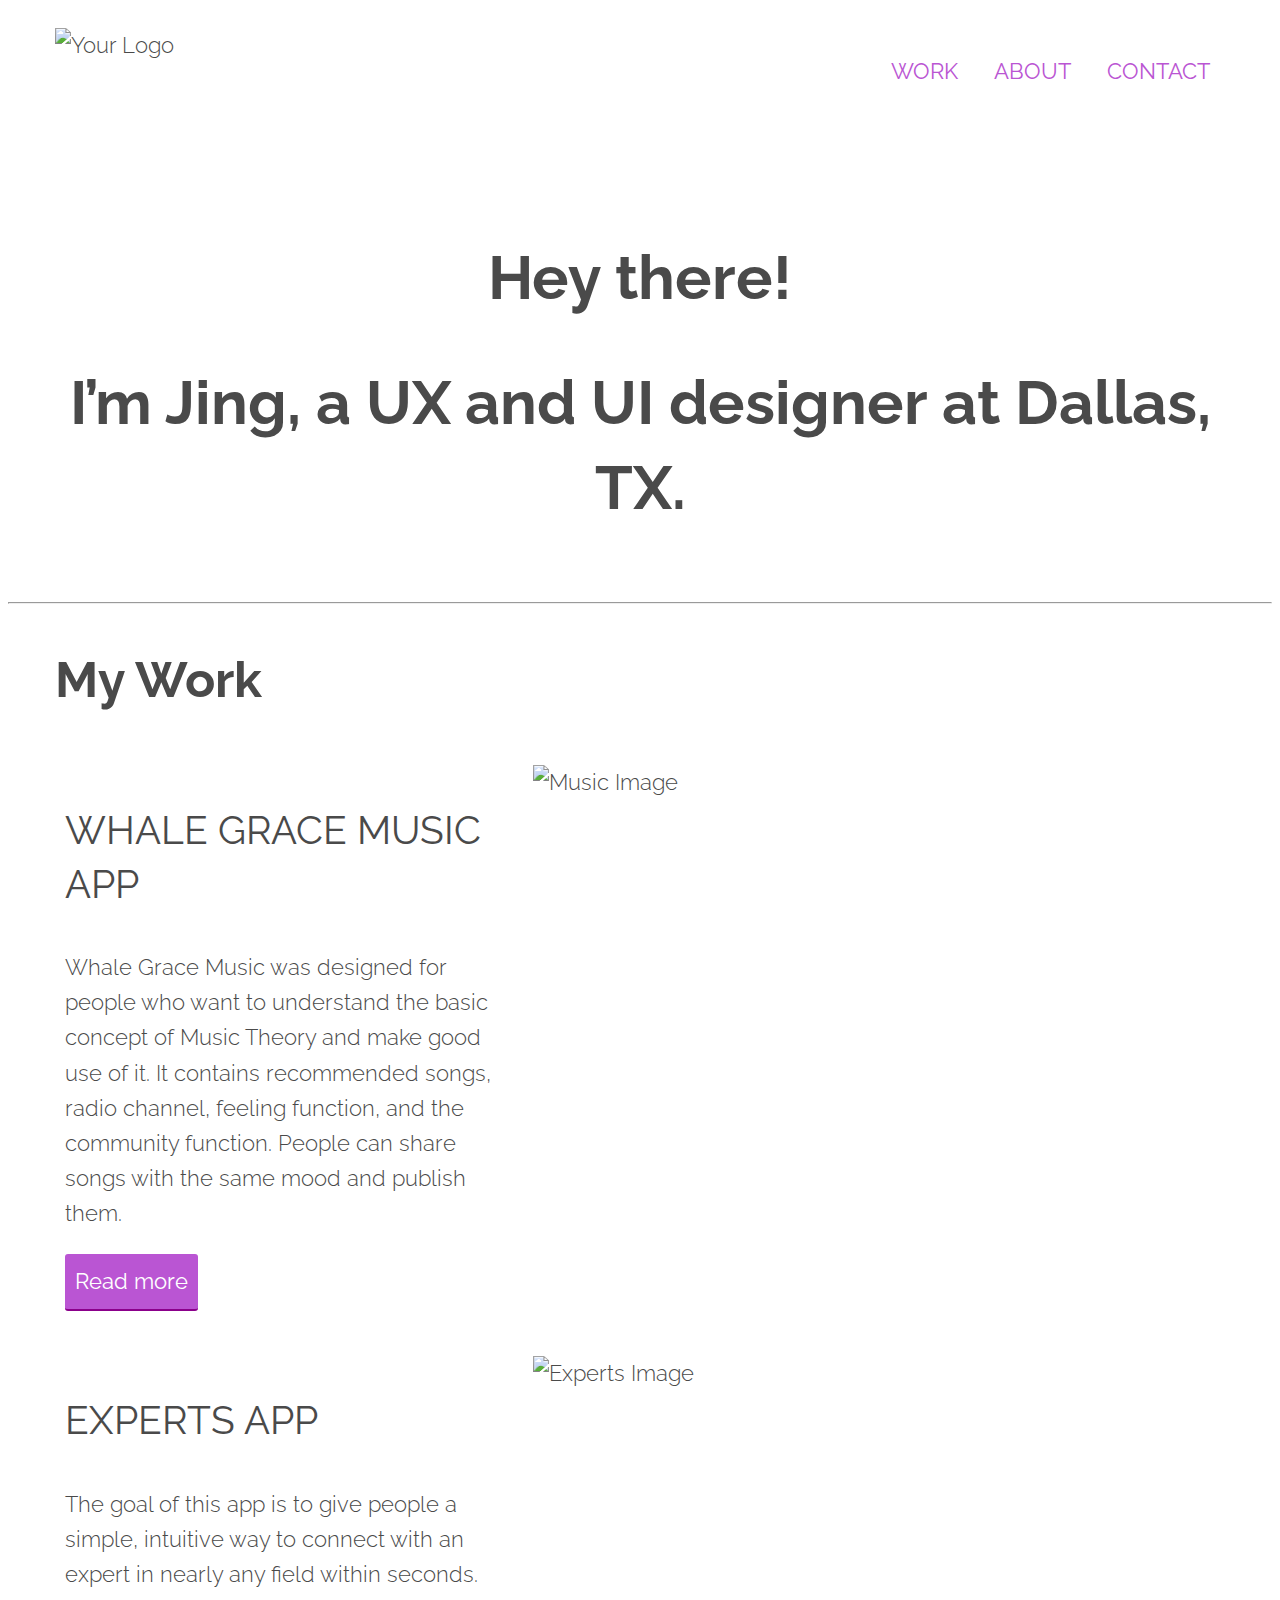
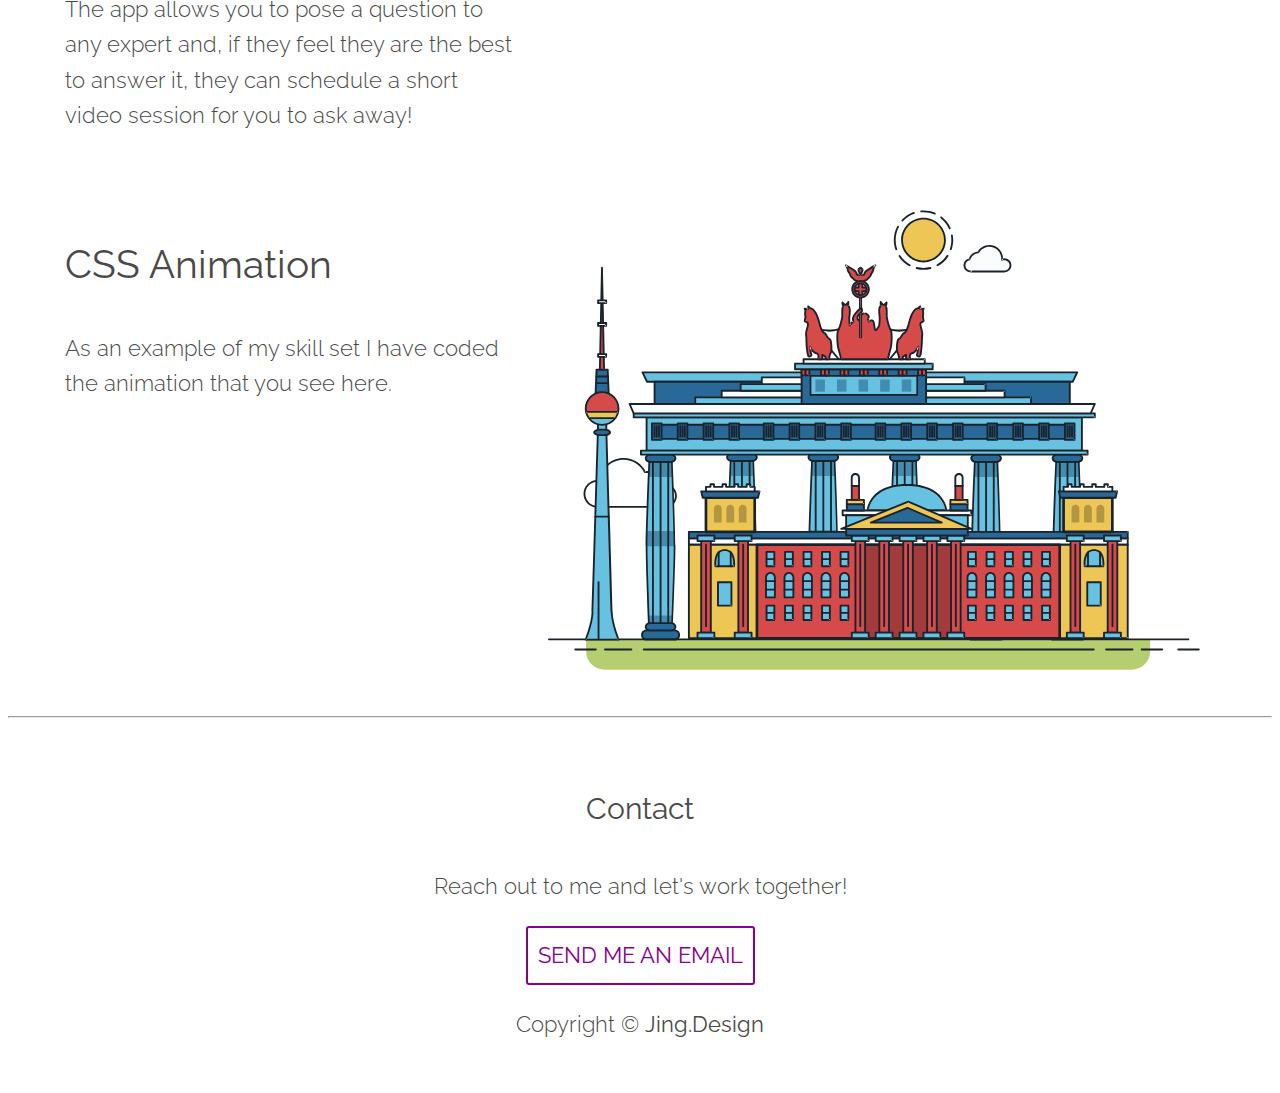
==== commit 24cd6c1f: "js created" ====
--- a/index.html
+++ b/index.html
@@ -1043,14 +1043,13 @@
         <a href="mailto:contact@jinglyu.net" class="button contact">Send Me an Email</a>
       </div>
       <div>
-      <h4>Connect</h4>
-        <ul>
-          <li><a href="www.linkedin.com/in/jinglyuusa" target="_blank"><i class="fab fa-linkedin"></i></a></li>
-          <li><a href="https://twitter.com/Jing_HCI" target="_blank"><i class="fab fa-twitter-square"></i></a></li>
-        </ul>
+      <a href="www.linkedin.com/in/jinglyuusa" class="connect" target="_blank"><i class="fab fa-linkedin"></i></a>
+        <a href="https://twitter.com/Jing_HCI" class="connect" target="_blank"><i class="fab fa-twitter-square"></i></a>
+
         <p>Copyright © <b>Jing.Design</b></p>
       </div>
     </div>
   </footer>
+   <script src="js/scripts.js"></script>
 </body>
 </html>
--- a/css/style.css
+++ b/css/style.css
@@ -93,10 +93,12 @@
 /* Layout styling */
 .container {
   padding: 0 15px;
+
 }
 .row {
   margin: 25px 0; /* 25px top and bottom, 0 left and right */
 }
+
 
 
 #hero h1 {
@@ -177,10 +179,10 @@
 
   nav {
     width: auto;
-    float: right
+    float: right;
     margin-top: 4px;
   }
-}
+
 .col-md-6 {
   width: 50%;
 }
@@ -201,6 +203,8 @@
   max-width: 1200px;
   margin-left: auto;
   margin-right: auto;
+
+}
 }
 
 /* Large Devices (1024px and and larger) */
@@ -259,3 +263,11 @@
 .cloud-back {
   animation: 34s cloud-move-reverse infinite alternate linear;
 }
+
+#contact {
+  padding: 20px 0;
+  display: inline-block;
+  width: 100%;
+  text-align: center;
+
+}
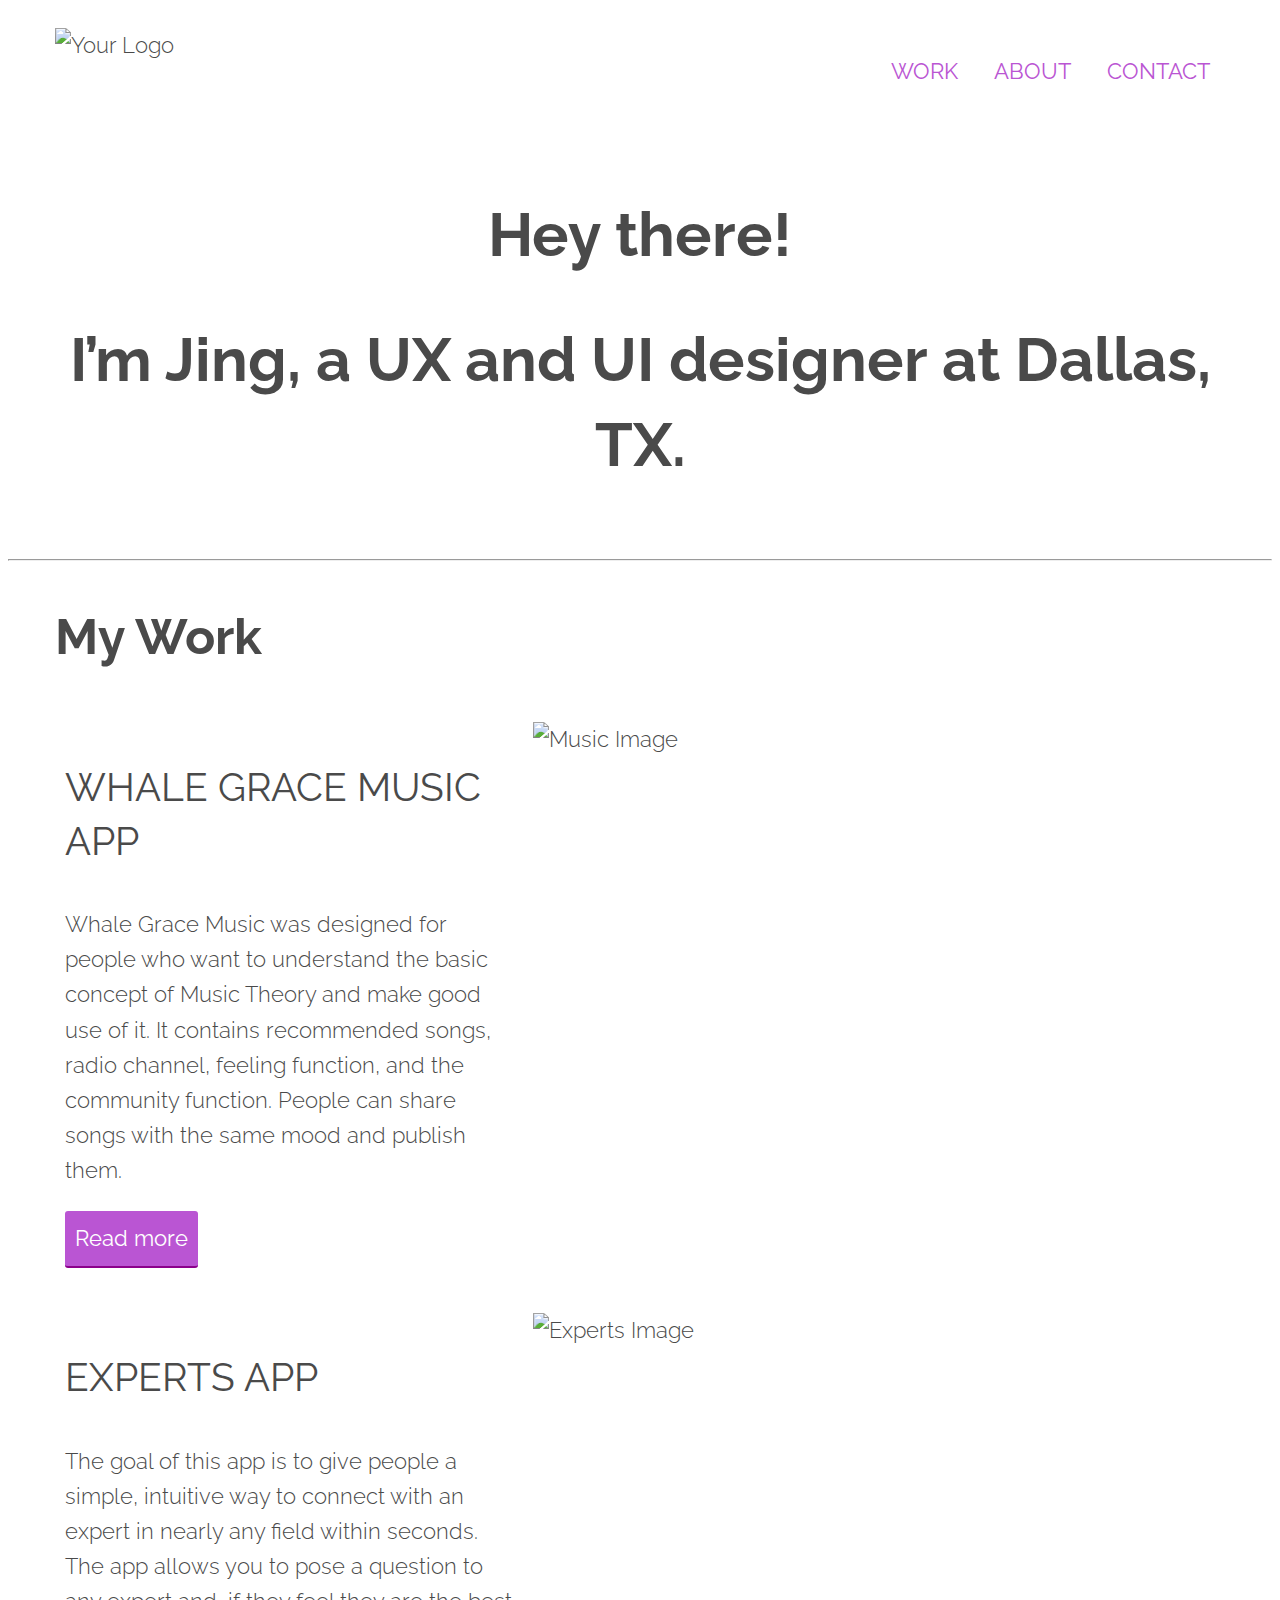
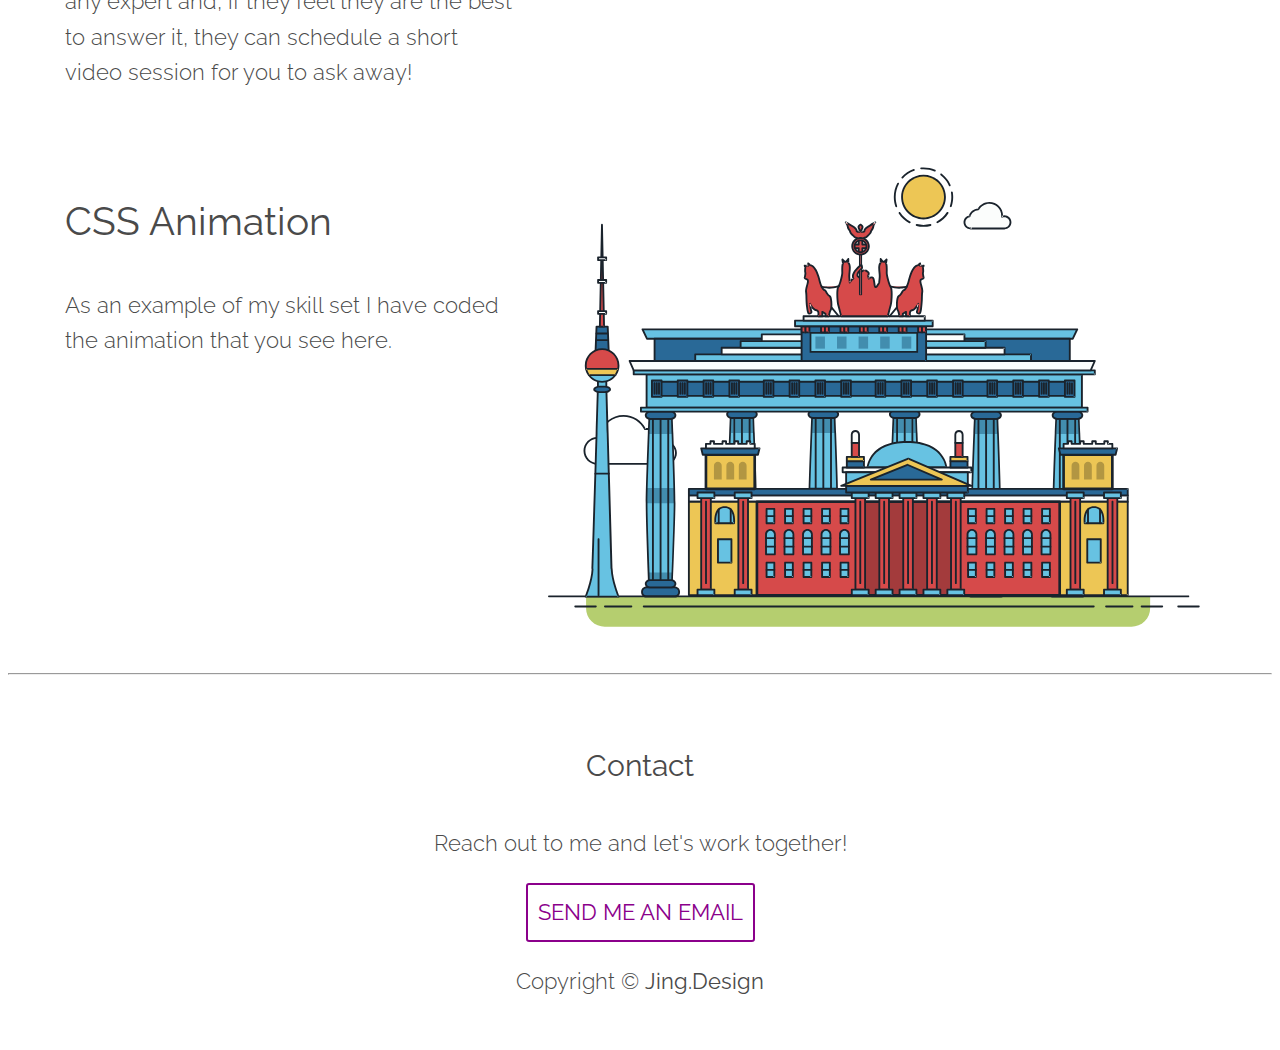
==== commit c47c08d0: "js" ====
--- a/index.html
+++ b/index.html
@@ -14,13 +14,14 @@
   <body>
     <header>
       <div class="container">
-      <div class="mynav" id="myNav">
+        <div class="navtoggle" id="myNavtoggle">
       <img src="https://jinglyu.net/wp-content/uploads/2019/07/cropped-cropped-screen-shot-2019-07-10-at-1.32.26-pm.png" alt="Your Logo" class="logo">
       <nav>
         <ul class="navigation">
           <li><a href="index.html">Work</a></li>
           <li><a href="about.html">About</a></li>
           <li><a href="#contact">Contact</a></li>
+          <li><a href="javascript:void(0);" class="icon" onclick="myFunction()"><i class="fas fa-bars"></i></a></li>
         </ul>
       </nav>
       </div>
@@ -1050,6 +1051,8 @@
       </div>
     </div>
   </footer>
+  <script src="https://code.jquery.com/jquery-3.4.1.min.js"   integrity="sha256-CSXorXvZcTkaix6Yvo6HppcZGetbYMGWSFlBw8HfCJo="   crossorigin="anonymous"></script>
+            <script src="js/scripts.js"></script>
    <script src="js/scripts.js"></script>
 </body>
 </html>
--- a/css/style.css
+++ b/css/style.css
@@ -105,21 +105,45 @@
   text-align: center; /* Centers text */
 }
 .logo {
-  max-width: 250px;
+  max-width: 150px;
 }
 header {
 
-  text-align: center;
+
+  padding: 10px 0 4px;
+}
+.navtoggle li:not(:last-child) {
+  display: none;
+}
+.navtoggle.responsive li  {
+  display: block;
   padding: 10px 0;
-}
-
+  border-top: 1px solid rgba(255,127,80,0.5);
+}
+
+.navtoggle, .navtoggle.responsive {
+  position: relative;
+}
+.navtoggle.responsive li:last-child  {
+  padding: 0 0 10px;
+}
+.navtoggle li .icon {
+  position: absolute;
+  right: 0;
+  top: 2px;
+  font-size: 20px;
+  padding-right: 0;
+}
+nav {
+  display: inline-block;
+  width: 100%;
+}
 nav > ul {
   list-style-type: none;
   padding: 0;
-}
-nav > ul > li {
-  display: inline-block;
-}
+  margin:0;
+}
+
 nav > ul > li > a {
   padding: 0 15px;
   text-transform: uppercase;
@@ -137,7 +161,7 @@
   text-align: center;
 }
 main {
-  padding-top: 99px;
+  padding-top: 56px;
 }
 
 /* ==============================
@@ -183,6 +207,10 @@
     margin-top: 4px;
   }
 
+.logo {
+    max-width: 250px;
+  }
+
 .col-md-6 {
   width: 50%;
 }
@@ -196,7 +224,21 @@
   clear: both;
   display: table;
 }
-
+nav > ul {
+  margin: 1em 0;
+}
+nav > ul > li {
+  display: inline-block;
+}
+.navtoggle.responsive nav {
+  padding: 24px 0 0;
+}
+.navtoggle li:not(:last-child) {
+  display: inline-block;
+}
+.navtoggle li:last-child {
+  display: none;
+}
 #about-page h4 { margin-top: 0;}
 
 .container {
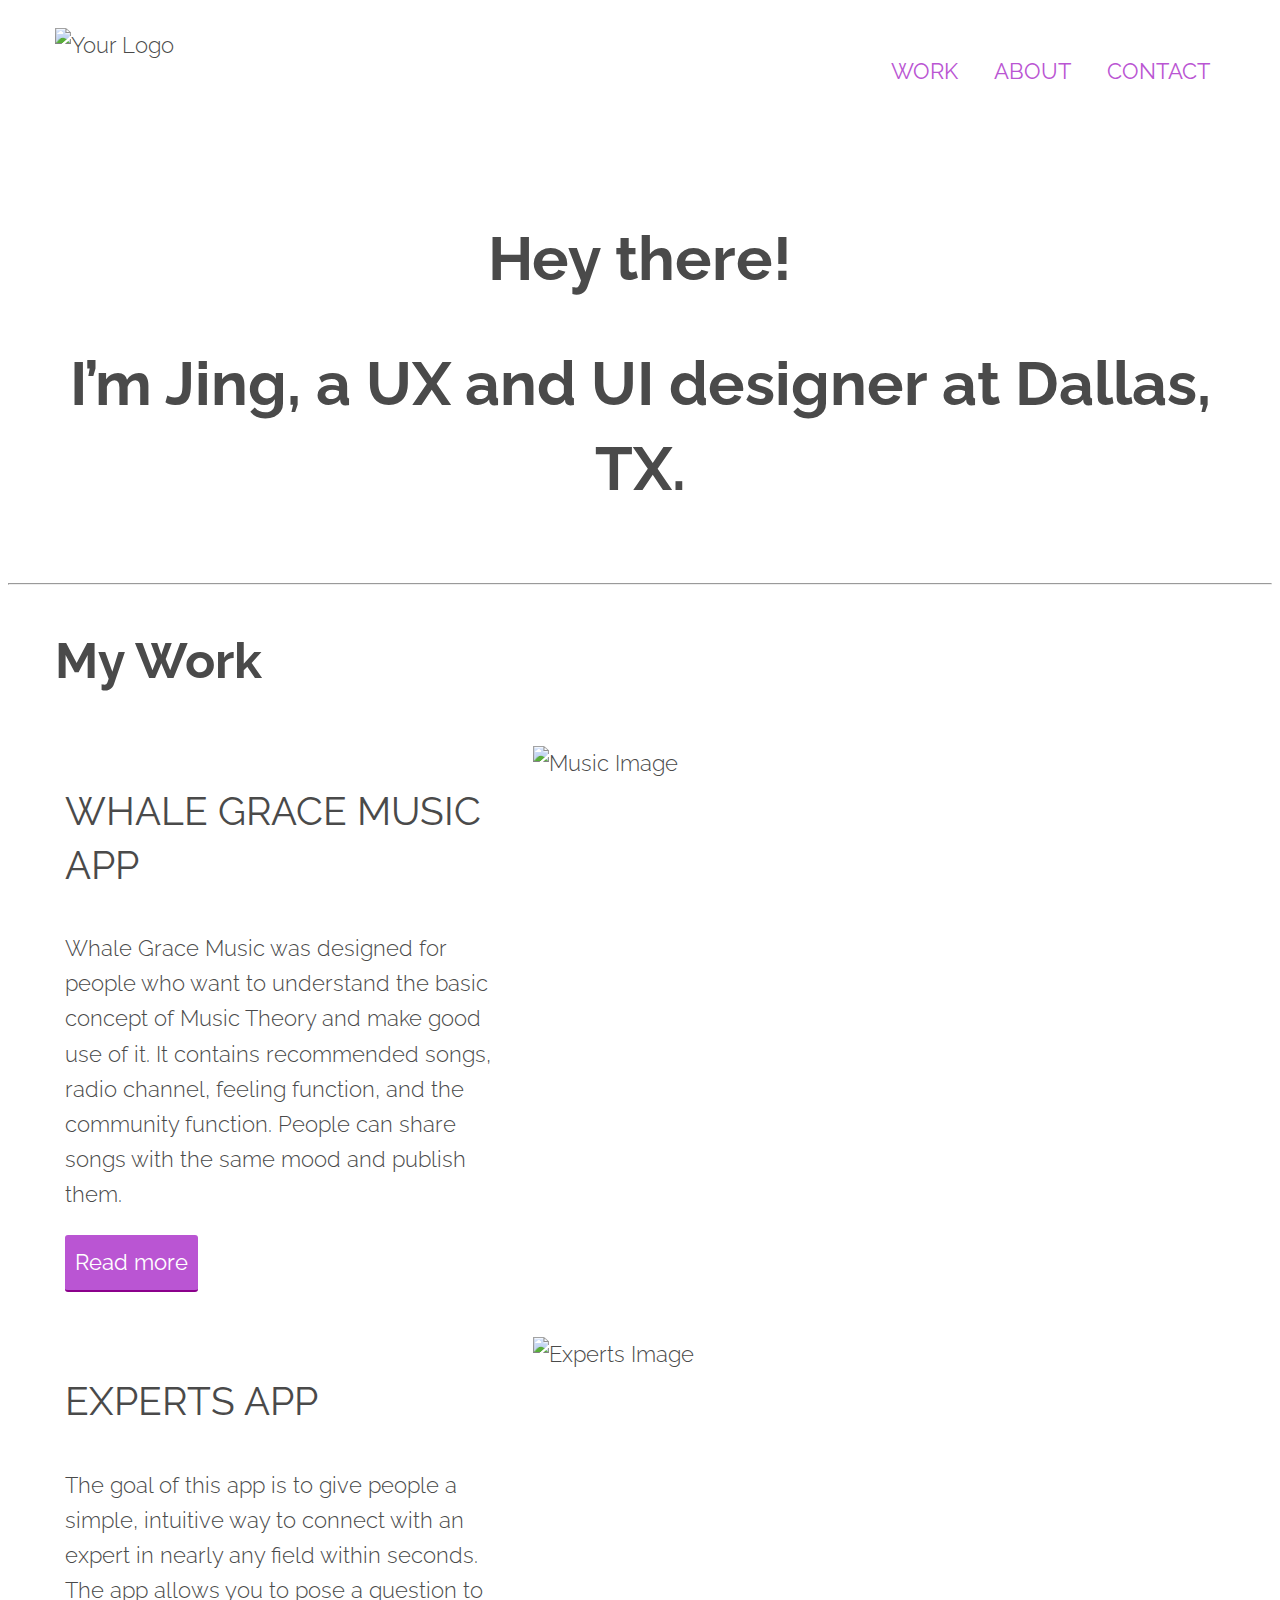
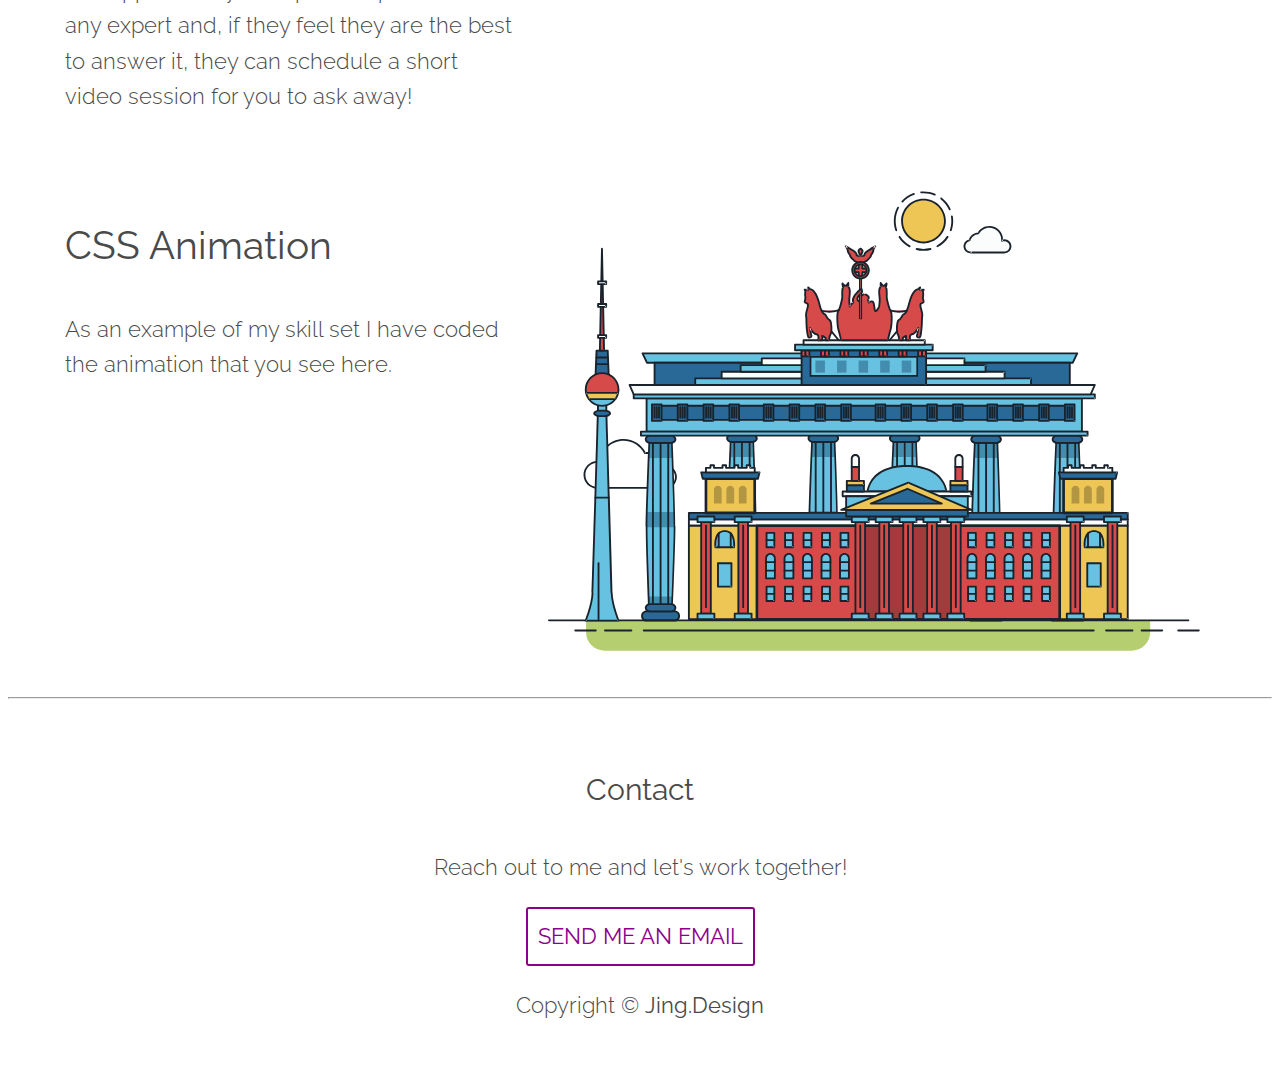
==== commit 25449492: "js update" ====
--- a/index.html
+++ b/index.html
@@ -21,7 +21,7 @@
           <li><a href="index.html">Work</a></li>
           <li><a href="about.html">About</a></li>
           <li><a href="#contact">Contact</a></li>
-          <li><a href="javascript:void(0);" class="icon" onclick="myFunction()"><i class="fas fa-bars"></i></a></li>
+          <li><a href="javascript:void(0);" class="icon" onclick="menuToggle()"><i class="fas fa-bars"></i></a></li>
         </ul>
       </nav>
       </div>
--- a/css/style.css
+++ b/css/style.css
@@ -108,25 +108,28 @@
   max-width: 150px;
 }
 header {
-
-
   padding: 10px 0 4px;
 }
+
 .navtoggle li:not(:last-child) {
   display: none;
 }
+
 .navtoggle.responsive li  {
   display: block;
   padding: 10px 0;
   border-top: 1px solid rgba(255,127,80,0.5);
 }
 
-.navtoggle, .navtoggle.responsive {
+.navtoggle,
+.navtoggle.responsive {
   position: relative;
 }
+
 .navtoggle.responsive li:last-child  {
   padding: 0 0 10px;
 }
+
 .navtoggle li .icon {
   position: absolute;
   right: 0;
@@ -134,10 +137,9 @@
   font-size: 20px;
   padding-right: 0;
 }
-nav {
-  display: inline-block;
-  width: 100%;
-}
+
+
+
 nav > ul {
   list-style-type: none;
   padding: 0;
@@ -150,18 +152,21 @@
   font-weight: 400;
   color: #BA55D3;
 }
+
 nav {
   display: inline-block;
   width: 100%;
 }
+
 #hero {
   padding: 20px 0;
   display: inline-block;
   width: 100%;
   text-align: center;
 }
+
 main {
-  padding-top: 56px;
+  padding-top: 80px;
 }
 
 /* ==============================
